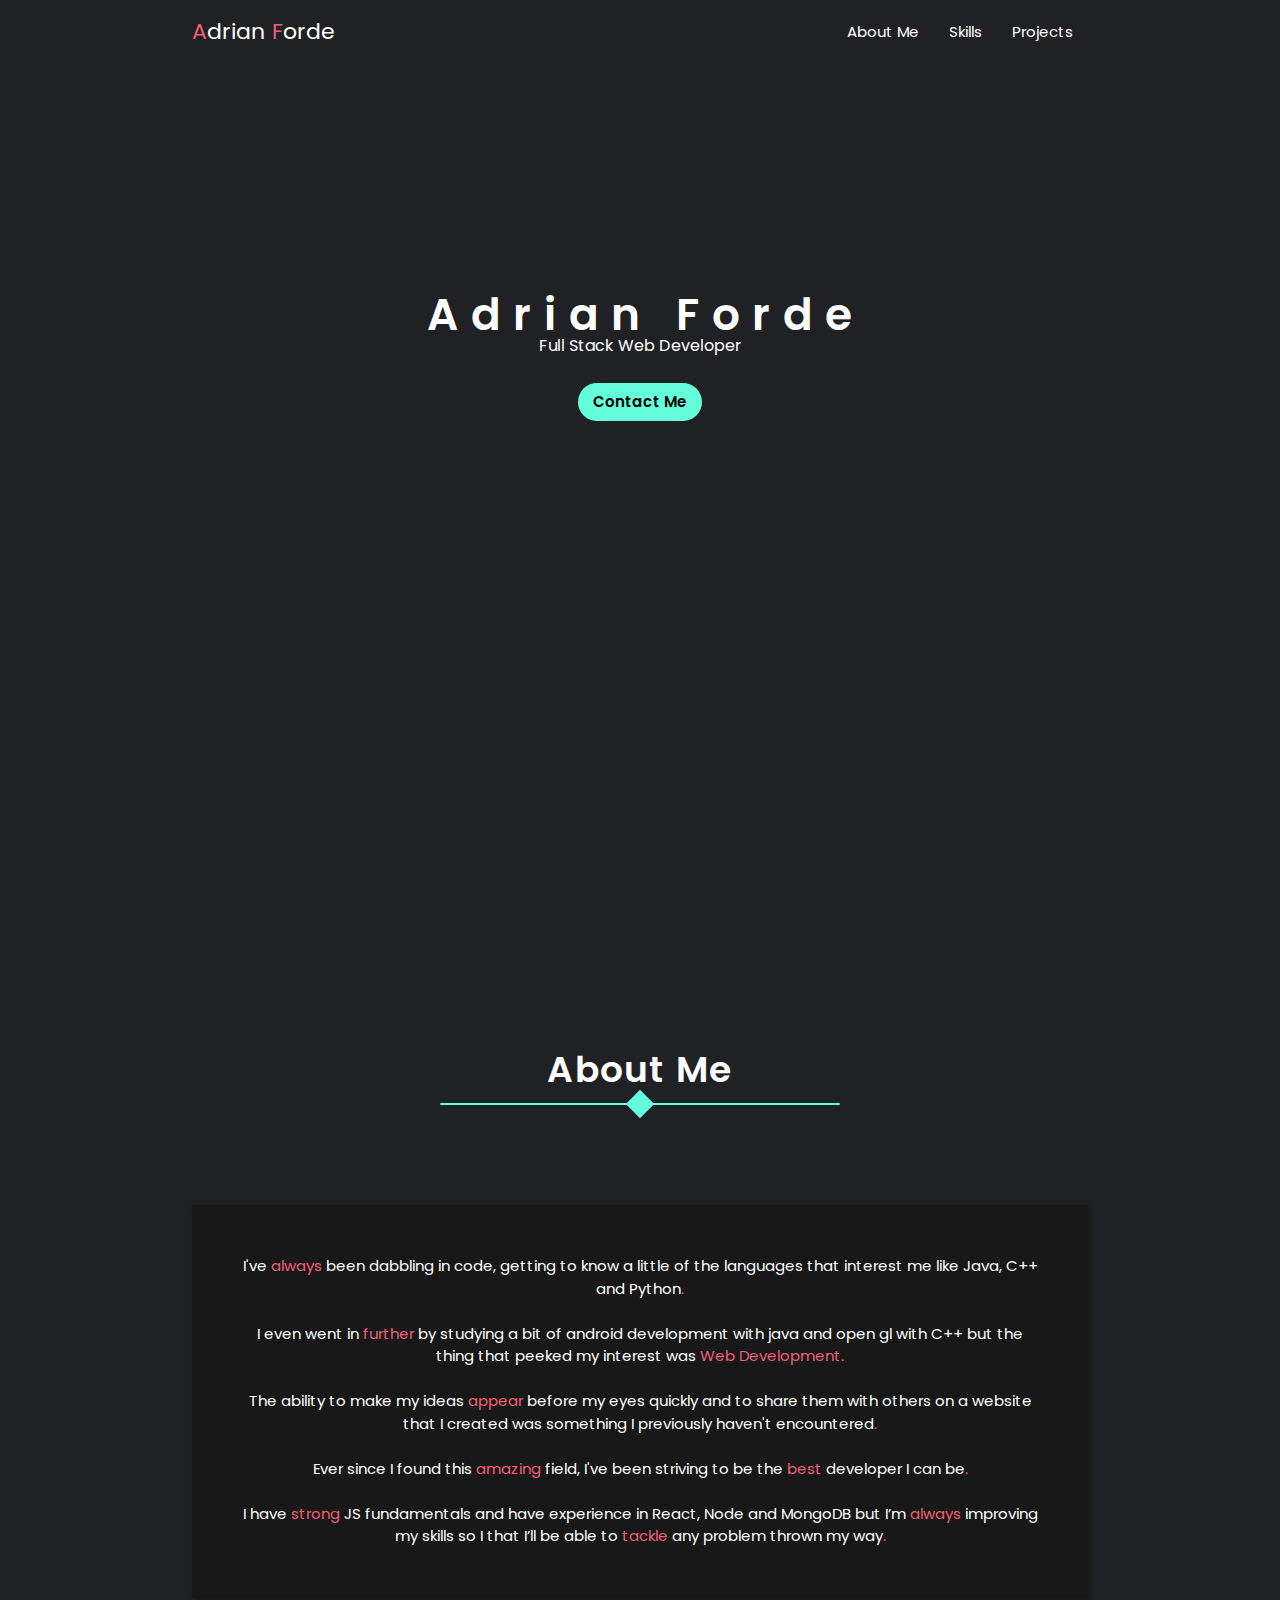
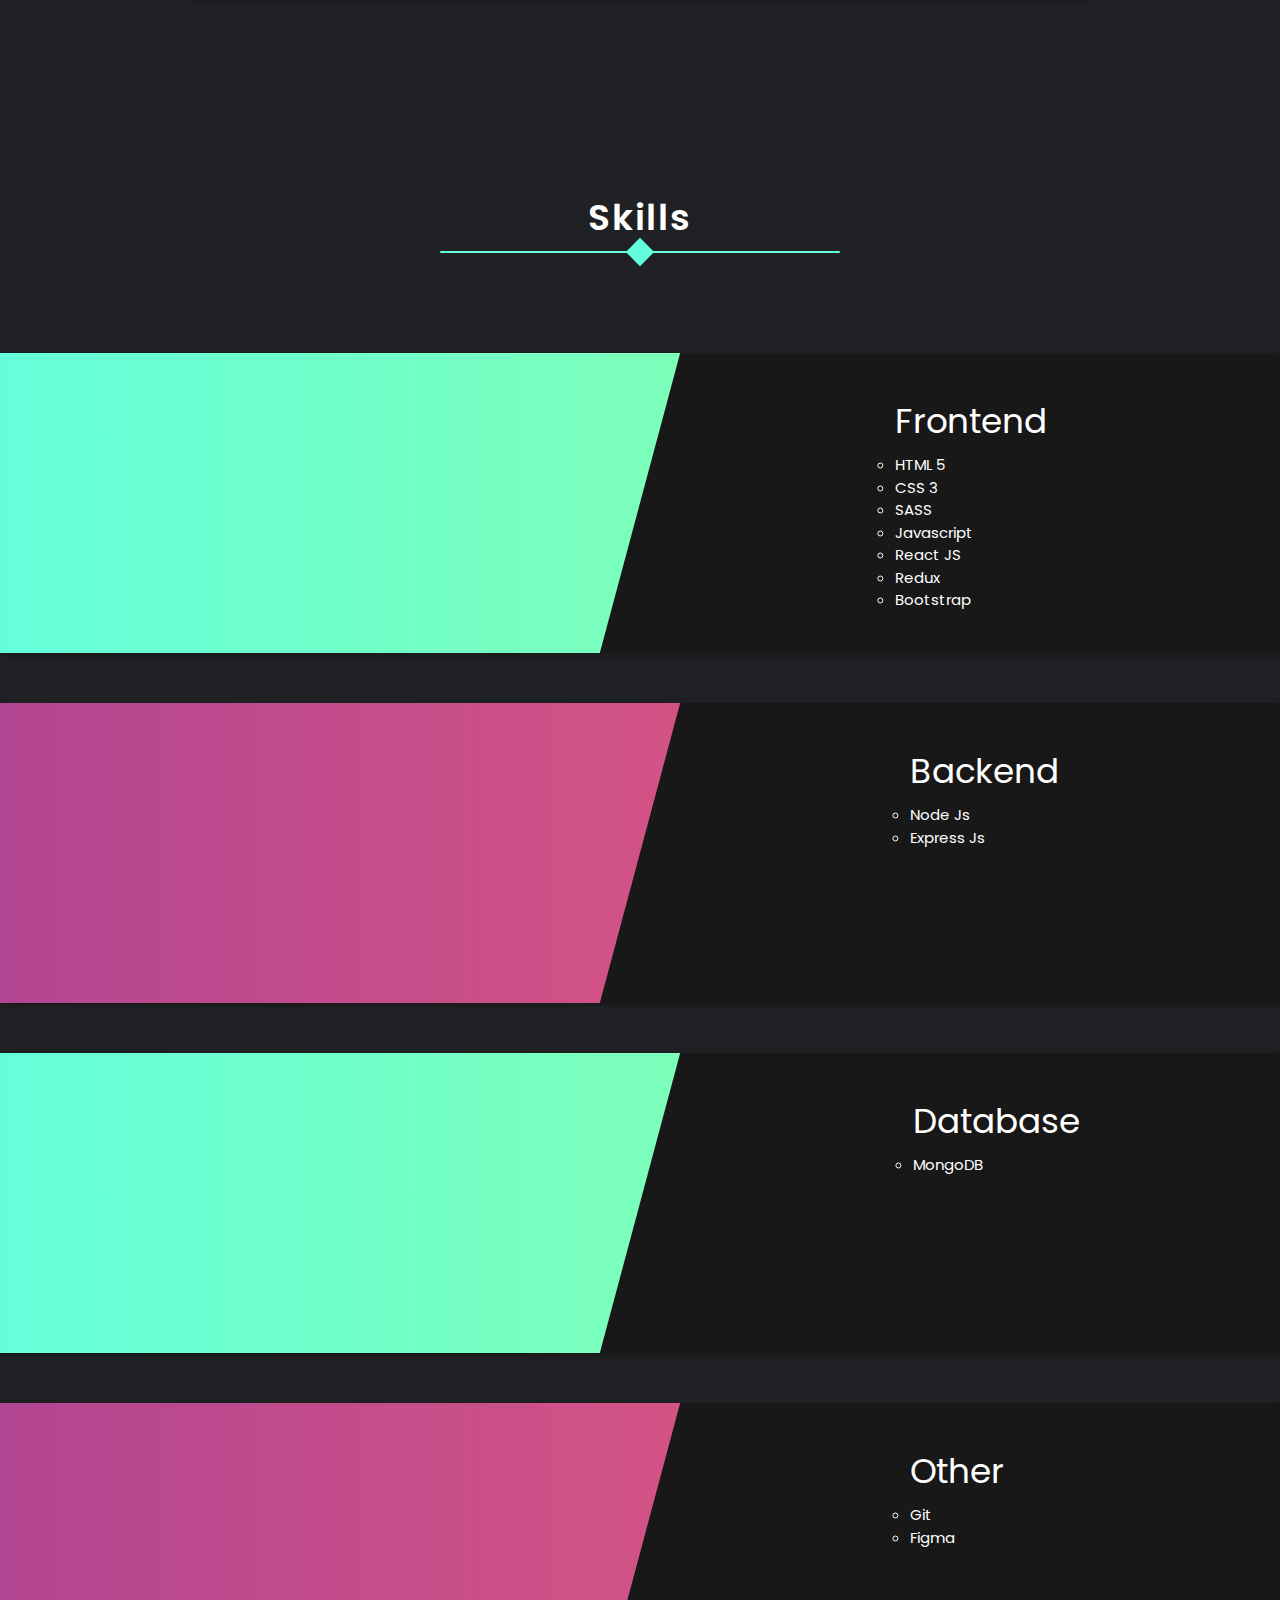
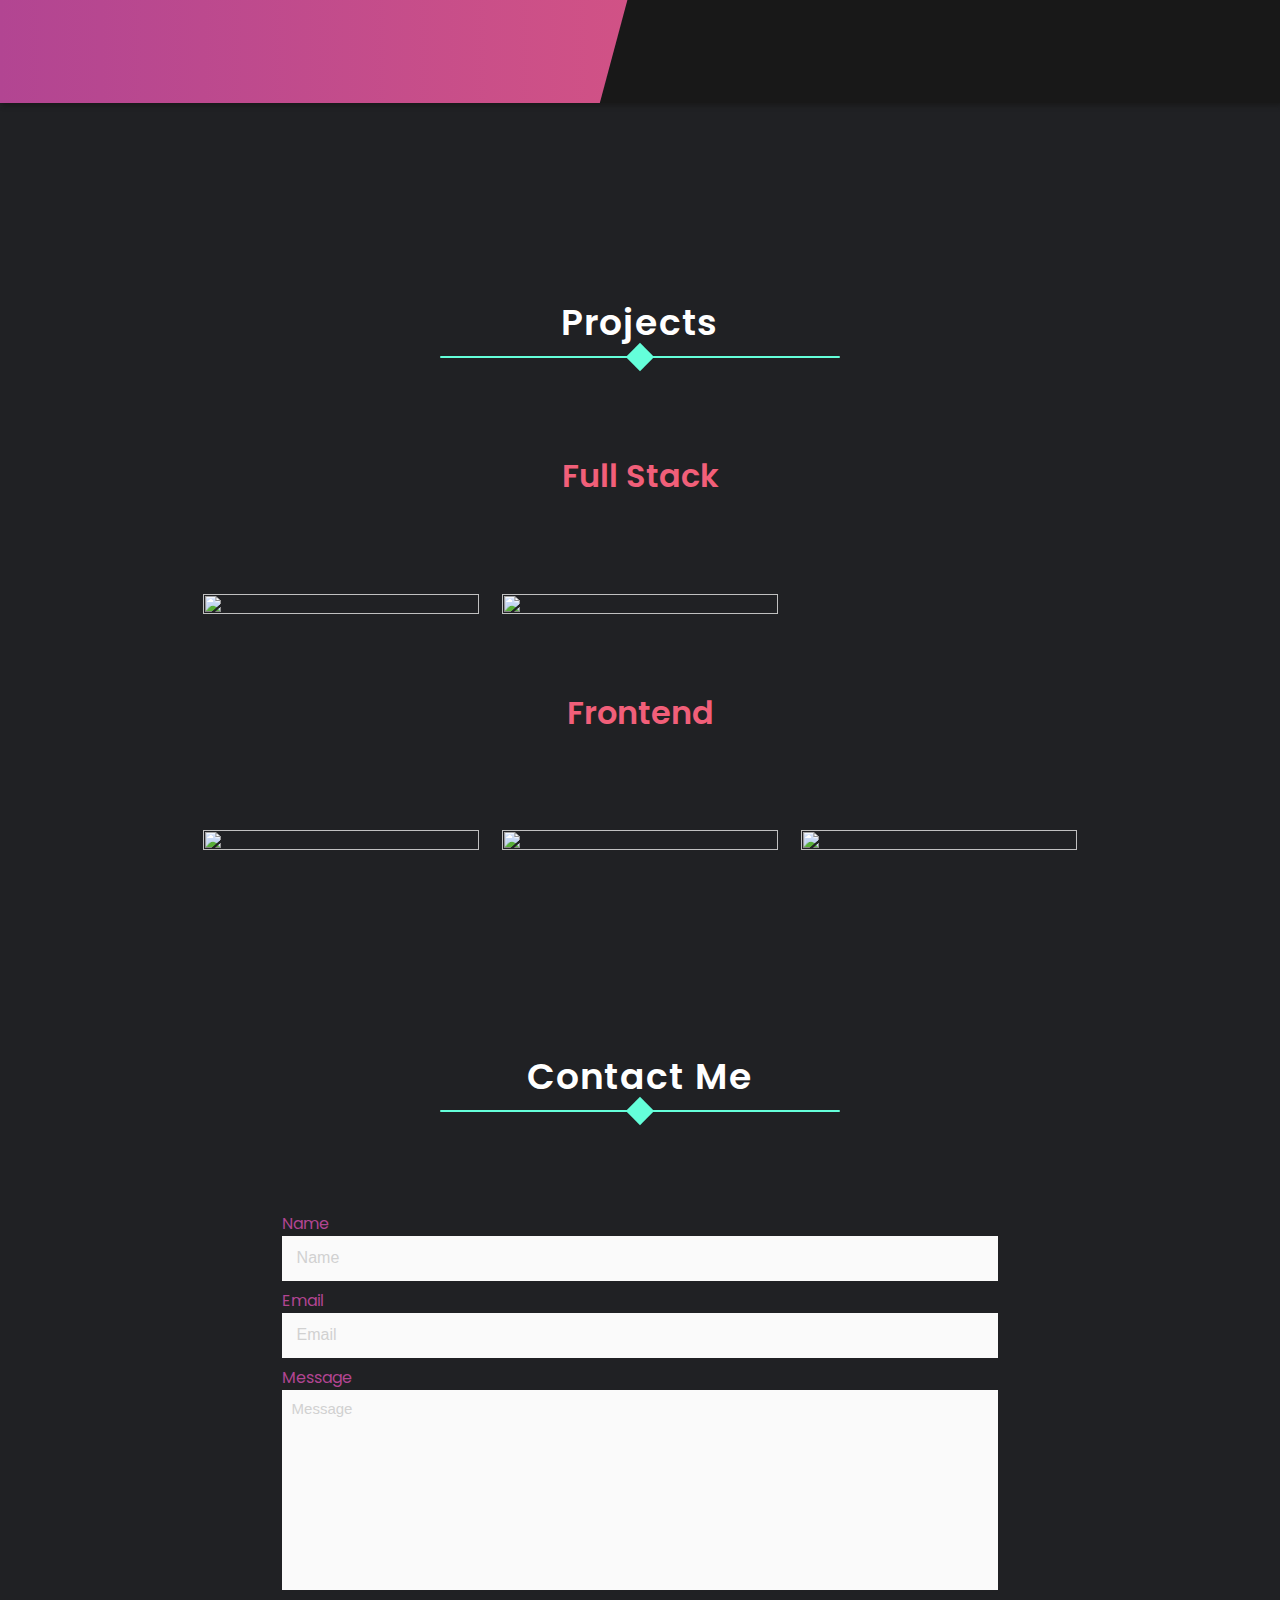
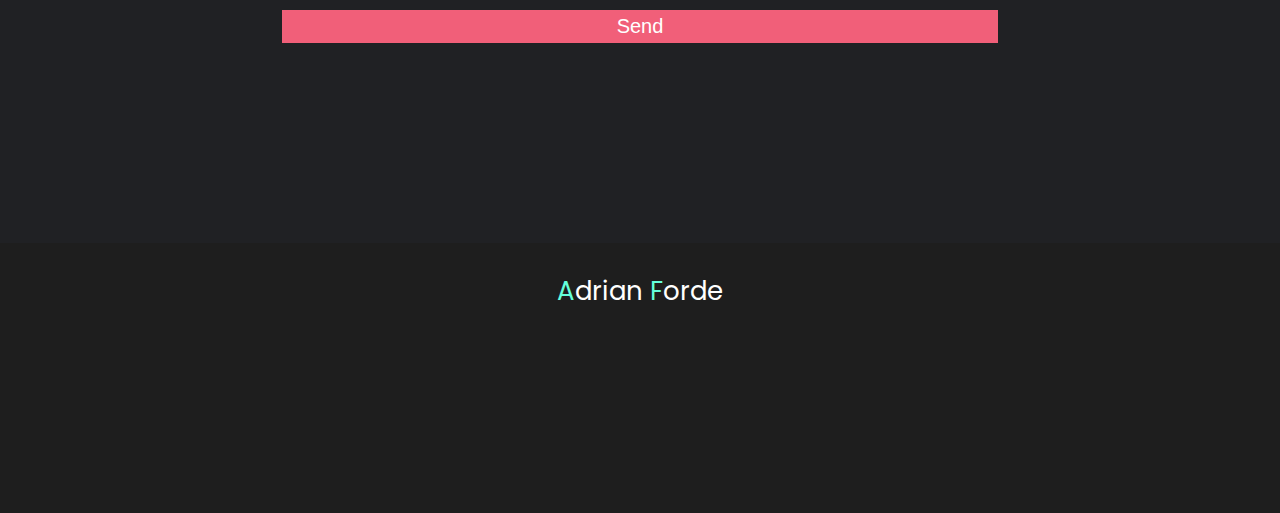
==== index.html @ da68afcb "Added responsive navbar and made webpage more responsive" ====
<!DOCTYPE html>
<html lang="en">
  <head>
    <meta charset="UTF-8" />
    <meta name="viewport" content="width=device-width, initial-scale=1.0" />

    <!-- Materialize CSS -->
    <!-- Compiled and minified CSS -->
    <link
      rel="stylesheet"
      href="https://cdnjs.cloudflare.com/ajax/libs/materialize/1.0.0/css/materialize.min.css"
    />

    <!-- Poppins Font -->
    <link
      href="https://fonts.googleapis.com/css2?family=Poppins:ital,wght@0,300;0,500;0,600;0,700;1,400&display=swap"
      rel="stylesheet"
    />

    <link rel="stylesheet" href="styles.css" />
    <title>Adrian Forde | Portfolio Page</title>
  </head>
  <body>
    <header>
      <nav class="z-depth-0">
        <div class="container">
          <div class="nav-wrapper">
            <a href="#" class="brand-logo"
              ><span class="peach-color">A</span>drian
              <span class="peach-color">F</span>orde</a
            >

            <i class="fas fa-bars hamburger"></i>

            <ul id="nav-mobile" class="right hide-on-med-and-down">
              <li><a href="#aboutme">About Me</a></li>
              <li><a href="#skills">Skills</a></li>
              <li><a href="#projects">Projects</a></li>
            </ul>
          </div>
        </div>
      </nav>
      <!-- Header -->
      <div class="container h-100">
        <div class="row h-100">
          <div class="col s12 header-word-content h-100">
            <h3 class="right-align name">
              <span id="myname">A</span>
              <span id="myname">d</span>
              <span id="myname">r</span>
              <span id="myname">i</span>
              <span id="myname">a</span>
              <span id="myname" class="end-of-firstname">n</span>
              <span>&nbsp;</span>
              <span id="myname">F</span>
              <span id="myname">o</span>
              <span id="myname">r</span>
              <span id="myname">d</span>
              <span id="myname">e</span>
            </h3>
            <h5 class="right-align">Full Stack Web Developer</h5>
            <a href="#contactme" class="cta">Contact Me</a>
          </div>
          <!-- <div class="col m7 h-100">
            <img
              src="./imgs/undraw_programming.svg"
              alt=""
              class="header-img"
            />
          </div> -->
        </div>
      </div>

      <div
        class="header-graphic-left"
        id="scroll"
        data-parallax-rate="-0.5"
      ></div>
      <div
        class="header-graphic-mid"
        id="scroll"
        data-parallax-rate="-0.1"
      ></div>
      <div
        class="header-graphic-right"
        id="scroll"
        data-parallax-rate="-2"
      ></div>
    </header>

    <!-- About Section Start -->
    <section id="aboutme">
      <div class="container">
        <h4 class="section-name">About Me</h4>
        <div class="section-name-decoration"></div>
        <div class="about-me">
          <p
            class="about-me-text text-xs md:text-sm max-h-full absolute text-center"
          >
            I've <span class="peach-color">always</span> been dabbling in code,
            getting to know a little of the languages that interest me like
            Java, C++ and Python<span class="peach-color">.</span>
            <br />
            <br />
            I even went in
            <span class="peach-color">further</span> by studying a bit of
            android development with java and open gl with C++ but the thing
            that peeked my interest was
            <span class="peach-color">Web Development.</span>
            <br />
            <br />
            The ability to make my ideas
            <span class="peach-color">appear</span> before my eyes quickly and
            to share them with others on a website that I created was something
            I previously haven't encountered<span class="peach-color">.</span
            ><br />
            <br />
            Ever since I found this
            <span class="peach-color">amazing</span> field, I've been striving
            to be the <span class="peach-color">best</span> developer I can
            be<span class="peach-color">.</span>
            <br />
            <br />
            I have <span class="peach-color">strong</span> JS fundamentals and
            have experience in React, Node and MongoDB but I’m
            <span class="peach-color">always</span> improving my skills so I
            that I’ll be able to <span class="peach-color">tackle</span> any
            problem thrown my way<span class="peach-color">.</span>
          </p>
          <div
            class="about-me-graphic-left"
            id="about-dot"
            data-parallax-scroll="-1"
          ></div>
          <div
            class="about-me-graphic-right"
            id="about-dot"
            data-parallax-scroll="-1.5"
          ></div>
        </div>
      </div>
    </section>
    <!-- About Section End -->

    <!-- Skills Section Start -->
    <section id="skills">
      <h4 class="section-name">Skills</h4>
      <div class="section-name-decoration"></div>

      <div class="skills-group frontend">
        <img src="./imgs/undraw_frontend.svg" alt="" class="skill-img" />
        <div class="skills-content">
          <div class="skill-group-information">
            <h4>Frontend</h4>
            <ul>
              <li>HTML 5</li>
              <li>CSS 3</li>
              <li>SASS</li>
              <li>Javascript</li>
              <li>React JS</li>
              <li>Redux</li>
              <li>Bootstrap</li>
            </ul>
          </div>
        </div>
      </div>
      <div class="skills-group backend">
        <img src="./imgs/undraw_backend.svg" alt="" class="skill-img" />
        <div class="skills-content">
          <div class="skill-group-information">
            <h4>Backend</h4>
            <ul>
              <li>Node Js</li>
              <li>Express Js</li>
            </ul>
          </div>
        </div>
      </div>
      <div class="skills-group database">
        <img src="./imgs/undraw_database.svg" alt="" class="skill-img" />
        <div class="skills-content">
          <div class="skill-group-information">
            <h4>Database</h4>
            <ul>
              <li>MongoDB</li>
            </ul>
          </div>
        </div>
      </div>
      <div class="skills-group other">
        <img src="./imgs/undraw_other.svg" alt="" class="skill-img" />
        <div class="skills-content">
          <div class="skill-group-information">
            <h4>Other</h4>
            <ul>
              <li>Git</li>
              <li>Figma</li>
            </ul>
          </div>
        </div>
      </div>
    </section>
    <!-- Skills Section End -->

    <!-- Project Section Start -->
    <section id="projects">
      <h4 class="section-name">Projects</h4>
      <div class="section-name-decoration"></div>
      <div class="container">
        <h3 class="project-type-title">Full Stack</h3>
        <div class="row project">
          <div class="col s12 m6 l4 project-img-container">
            <a href="/bugtracker.html">
              <img src="./imgs/Bug Tracker Website Picture.PNG" alt=""
            /></a>
          </div>

          <div class="col s12 m6 l4 project-img-container">
            <a href="/cellphonerepair.html">
              <img src="./imgs/Cellphone Repair Website Picture.PNG" alt="" />
            </a>
          </div>
        </div>
        <h3 class="project-type-title">Frontend</h3>
        <div class="row project">
          <div class="col s12 m6 l4 project-img-container">
            <a href="/clothingwebsite.html">
              <img src="./imgs/Clothing Website Picture.PNG" alt=""
            /></a>
          </div>

          <div class="col s12 m6 l4 project-img-container">
            <a href="/restaurantwebsite.html">
              <img src="./imgs/Restaurant Website Picture.PNG" alt="" />
            </a>
          </div>

          <div class="col s12 m6 l4 project-img-container">
            <a href="/sortingalgorithmvisualizer.html">
              <img src="./imgs/Sorting Algorithm Visualizer Picture.PNG" alt=""
            /></a>
          </div>
        </div>
      </div>
    </section>
    <!-- Project Section End -->

    <!-- Contact Me Start -->
    <section id="contactme">
      <h4 class="section-name">Contact Me</h4>
      <div class="section-name-decoration"></div>
      <div class="container">
        <form action="https://formspree.io/xqkdklzv" method="POST">
          <div class="input-section">
            <label for="name">
              Name
            </label>
            <input type="text" name="name" placeholder="Name" />
          </div>
          <div class="input-section">
            <label for="_replyto">Email</label>

            <input type="text" name="_replyto" placeholder="Email" />
          </div>
          <div class="input-section">
            <label for="message">Message</label>
            <textarea name="message" placeholder="Message"></textarea>
          </div>

          <!-- your other form fields go here -->

          <button type="submit" class="submit-btn">Send</button>
        </form>
      </div>
    </section>
    <!-- Contact Me End -->

    <!-- Footer Start -->
    <footer>
      <h3>
        <span class="blue-color">A</span>drian
        <span class="blue-color">F</span>orde
      </h3>
    </footer>
    <!-- Footer End -->

    <!-- FontAwesome -->
    <script
      src="https://kit.fontawesome.com/b13fec7300.js"
      crossorigin="anonymous"
    ></script>

    <script src="script.js"></script>
  </body>
</html>
---- styles.css ----
* {
  margin: 0px;
  padding: 0px;
  -webkit-box-sizing: border-box;
          box-sizing: border-box;
  scroll-behavior: smooth;
}

body {
  font-family: 'Poppins', sans-serif;
  background: #202124;
  overflow-x: hidden;
  color: white;
}

body::-webkit-scrollbar {
  width: 10px;
  background: #181818;
}

body::-webkit-scrollbar-thumb {
  background: #f15f79;
}

nav {
  background: transparent;
  position: relative;
  z-index: 1000;
}

nav ul {
  position: absolute;
  top: 50%;
  right: 0px;
}

.hamburger {
  position: fixed;
  right: 7.5%;
  display: none;
  visibility: hidden;
  font-size: 24px !important;
  cursor: pointer;
  z-index: 1000;
  color: white !important;
}

header {
  height: 100vh;
  position: relative;
}

section {
  margin-bottom: 200px;
}

section:nth-last-child(1) {
  margin-bottom: 0;
}

.section-name {
  letter-spacing: 1.8px;
  font-size: 36px;
  color: white;
  font-weight: 600;
  text-align: center;
  margin-top: 150px;
}

.section-name-decoration {
  height: 2px;
  width: 400px;
  margin: 0 auto 100px auto;
  background: #64ffda;
  border-radius: 50px;
  position: relative;
  z-index: -1;
}

.section-name-decoration::before {
  content: '';
  width: 20px;
  height: 20px;
  position: absolute;
  background: #64ffda;
  left: 50%;
  top: 50%;
  -webkit-transform: translate(-50%, -50%) rotate(45deg);
          transform: translate(-50%, -50%) rotate(45deg);
}

.relative {
  position: relative;
}

.grid-auto-rows {
  grid-auto-rows: 1fr !important;
}

.h-100 {
  height: 100%;
}

.blue-color {
  color: #64ffda;
}

.peach-color {
  color: #f15f79;
}

.nav-wrapper i {
  height: 64px;
  line-height: 64px;
}

.name {
  white-space: nowrap;
}

.name span {
  -webkit-transition: all 500ms ease;
  transition: all 500ms ease;
}

.end-of-firstname {
  letter-spacing: 1px;
}

.brand-logo {
  color: white !important;
  font-size: 22px !important;
}

.nav-wrapper li {
  cursor: pointer;
  z-index: 100;
}

.nav-wrapper li a {
  color: white;
}

.nav-wrapper li a:hover {
  color: #f15f79;
}

.header-word-content {
  display: -webkit-box;
  display: -ms-flexbox;
  display: flex;
  -webkit-box-orient: vertical;
  -webkit-box-direction: normal;
      -ms-flex-direction: column;
          flex-direction: column;
  -webkit-box-pack: start;
      -ms-flex-pack: start;
          justify-content: flex-start;
  -webkit-box-align: center;
      -ms-flex-align: center;
          align-items: center;
  position: relative;
}

.header-word-content h3 {
  letter-spacing: 1.5px;
  font-weight: 600;
  position: relative;
  top: 22%;
}

.header-word-content h5 {
  font-size: 16px;
  position: relative;
  top: 18%;
  font-weight: 400;
}

.cta {
  position: relative;
  top: 20%;
  background: #64ffda;
  text-decoration: none;
  color: black;
  font-weight: 600;
  padding: 8px 15px;
  border-radius: 20px;
}

.cta:hover {
  -webkit-filter: brightness(90%);
          filter: brightness(90%);
}

.header-img {
  width: 100%;
  height: 100%;
  -o-object-fit: fill;
     object-fit: fill;
  position: relative;
  top: -10%;
  left: 10%;
}

.header-graphic-left {
  width: 25%;
  height: 80%;
  background-image: url("./imgs/Header_Graphic_Left.svg");
  background-size: contain;
  background-repeat: no-repeat;
  position: absolute;
  top: 10%;
  left: 0%;
  z-index: -1;
}

.header-graphic-mid {
  width: 20%;
  height: 20%;
  background-image: url("./imgs/Header_Graphic_Mid.svg");
  background-size: contain;
  background-repeat: no-repeat;
  position: absolute;
  top: 20%;
  left: 60%;
  z-index: -1;
}

.header-graphic-right {
  background-image: url("./imgs/Header_Graphic_Right.svg");
  background-repeat: no-repeat;
  background-size: contain;
  width: 6%;
  height: 20%;
  position: absolute;
  bottom: 10%;
  right: -1%;
}

.about-me {
  text-align: center;
  padding: 50px;
  background: #181818;
  -webkit-box-shadow: 2px 2px 5px #181818;
          box-shadow: 2px 2px 5px #181818;
  position: relative;
}

.about-me-graphic-left {
  width: 200px;
  height: 200px;
  position: absolute;
  top: -15%;
  left: -8%;
  background-image: url("./imgs/Dots.svg");
  background-repeat: no-repeat;
  background-size: contain;
  z-index: -1;
}

.about-me-graphic-right {
  width: 200px;
  height: 200px;
  position: absolute;
  bottom: -20%;
  right: -8%;
  background-image: url("./imgs/Dots.svg");
  background-repeat: no-repeat;
  background-size: contain;
  z-index: -1;
}

.skills-group {
  width: 100%;
  height: 300px;
  position: relative;
  margin-bottom: 50px;
  -webkit-box-shadow: 2px 2px 5px #181818;
          box-shadow: 2px 2px 5px #181818;
  overflow-x: hidden;
}

.skills-content {
  width: 100%;
  height: 100%;
  position: absolute;
  right: -50%;
  background: #181818;
  -webkit-transform: skewX(-15deg);
          transform: skewX(-15deg);
}

.skill-group-information {
  -webkit-transform: skew(15deg);
          transform: skew(15deg);
  margin-left: 20%;
  margin-top: 50px;
}

.skill-group-information ul li {
  list-style-type: circle;
}

.skill-img {
  height: 80%;
  position: absolute;
  left: 10%;
  top: 50%;
  -webkit-transform: translateY(-50%);
          transform: translateY(-50%);
}

.frontend {
  background: -webkit-gradient(linear, left top, right top, from(#64ffda), to(#92fe9d));
  background: linear-gradient(90deg, #64ffda, #92fe9d);
}

.backend {
  background: -webkit-gradient(linear, left top, right top, from(#b24592), to(#f15f79));
  background: linear-gradient(90deg, #b24592, #f15f79);
}

.database {
  background: -webkit-gradient(linear, left top, right top, from(#64ffda), to(#92fe9d));
  background: linear-gradient(90deg, #64ffda, #92fe9d);
}

.other {
  background: -webkit-gradient(linear, left top, right top, from(#b24592), to(#f15f79));
  background: linear-gradient(90deg, #b24592, #f15f79);
}

.project-graphic-left {
  width: 50%;
  height: 50%;
  background-image: url("./imgs/Project_Graphic_Left.svg");
  background-size: contain;
  background-repeat: no-repeat;
  position: absolute;
  opacity: 0.6;
  top: 0%;
  left: -5%;
  z-index: -1;
}

.project-graphic-mid {
  width: 35%;
  height: 35%;
  background-image: url("./imgs/Project_Graphic_Mid.svg");
  background-size: contain;
  background-repeat: no-repeat;
  opacity: 0.8;
  position: absolute;
  top: 35%;
  left: 65%;
  z-index: -1;
}

.project-graphic-right {
  width: 15%;
  height: 20%;
  background-image: url("./imgs/Project_Graphic_Right.svg");
  background-size: contain;
  opacity: 0.5;
  background-repeat: no-repeat;
  position: absolute;
  bottom: -10%;
  right: -5%;
  z-index: -1;
}

.project {
  height: auto;
  margin-bottom: 75px;
}

.project-type-title {
  text-align: center;
  font-size: 32px;
  color: #f15f79;
  font-weight: 600;
  margin-bottom: 100px;
}

.project-img-container img {
  height: 100%;
  width: 100%;
  -o-object-fit: contain;
     object-fit: contain;
  margin: auto;
}

.project-img-container img:hover {
  -webkit-filter: brightness(80%);
          filter: brightness(80%);
}

.project-info {
  height: auto;
}

.project-info h3 {
  text-align: center;
  font-size: 28px;
  color: #b24592;
}

.project-info p {
  text-align: center;
  font-weight: 400;
  font-size: 14px;
}

.project-info a {
  text-decoration: none;
  display: block;
  margin: 20px auto 0px auto;
  width: -webkit-fit-content;
  width: -moz-fit-content;
  width: fit-content;
  padding: 8px 15px;
  background: -webkit-gradient(linear, left top, right top, from(#b24592), color-stop(#f15f79), to(#b24592));
  background: linear-gradient(90deg, #b24592, #f15f79, #b24592);
  color: white;
  font-weight: 500;
}

.individual-project {
  padding: 50px 0px;
}

.individual-project-img-container {
  display: block;
  margin: auto;
}

.individual-project-img-container img {
  width: 80%;
  height: 100%;
  -o-object-fit: contain;
     object-fit: contain;
  display: block;
  margin: auto;
}

.individual-project-information h3 {
  white-space: nowrap;
  text-align: center;
  color: #f15f79;
  font-size: 32px;
  margin: 50px;
}

.individual-project-made-with h5 {
  text-align: center;
  color: #f15f79;
}

.individual-project-made-with ul {
  display: -webkit-box;
  display: -ms-flexbox;
  display: flex;
  -webkit-box-orient: vertical;
  -webkit-box-direction: normal;
      -ms-flex-direction: column;
          flex-direction: column;
  -webkit-box-pack: center;
      -ms-flex-pack: center;
          justify-content: center;
  -webkit-box-align: center;
      -ms-flex-align: center;
          align-items: center;
}

.individual-project-made-with ul li {
  list-style: none;
  text-align: center;
  font-weight: 300;
}

.individual-project-description-links-container {
  height: auto;
  display: -webkit-box;
  display: -ms-flexbox;
  display: flex;
  -webkit-box-orient: vertical;
  -webkit-box-direction: normal;
      -ms-flex-direction: column;
          flex-direction: column;
  -webkit-box-pack: end;
      -ms-flex-pack: end;
          justify-content: flex-end;
  -webkit-box-align: center;
      -ms-flex-align: center;
          align-items: center;
}

.individual-project-description-links-container h5 {
  color: #f15f79;
}

.individual-project-description-links-container p:nth-of-type(1) {
  font-weight: 300;
}

.individual-project-warning {
  color: red;
  font-size: 12px;
  margin-top: 20px;
  text-align: center;
}

.individual-project-links {
  width: -webkit-fit-content;
  width: -moz-fit-content;
  width: fit-content;
  margin-top: 30px;
  margin-left: auto;
  margin-right: auto;
}

.individual-project-links a {
  padding: 8px 25px;
  border: 2px solid #92fe9d;
  color: #92fe9d;
  font-weight: 600;
  text-decoration: none;
  background: none;
  text-align: left;
  overflow: hidden;
  position: relative;
  -webkit-transition: all 300ms ease-in-out;
  transition: all 300ms ease-in-out;
  cursor: pointer;
}

.individual-project-links a:nth-of-type(1) {
  margin-right: 20px;
}

.individual-project-links a:hover {
  background: #92fe9d;
  color: black;
}

form {
  width: 80%;
  margin: 0 auto;
}

.input-section {
  display: -webkit-box;
  display: -ms-flexbox;
  display: flex;
  -webkit-box-orient: vertical;
  -webkit-box-direction: normal;
      -ms-flex-direction: column;
          flex-direction: column;
  -webkit-box-align: start;
      -ms-flex-align: start;
          align-items: flex-start;
  width: 100%;
}

.input-section label {
  color: #b24592;
  font-size: 16px;
}

.input-section input {
  width: 100% !important;
  -webkit-box-sizing: border-box !important;
          box-sizing: border-box !important;
  background-color: #fafafa !important;
  padding: 15px !important;
  color: black !important;
  border: none !important;
}

.input-section textarea {
  background-color: #fafafa !important;
  padding: 10px !important;
  height: 200px;
  resize: none;
  color: black !important;
  border: none !important;
}

.submit-btn {
  width: 100%;
  border: none;
  background: #f15f79;
  margin-top: 20px;
  color: white;
  font-size: 20px;
  padding: 5px;
  cursor: pointer;
}

.submit-btn:hover {
  -webkit-filter: brightness(80%);
          filter: brightness(80%);
}

footer {
  width: 100vw;
  height: 30vh;
  padding: 5px;
  background: #1e1e1e;
}

footer h3 {
  text-align: center;
  font-size: 26px;
  color: white;
}

@media screen and (max-width: 992px) {
  .hamburger {
    display: block;
    visibility: visible;
  }
  .header-graphic-left {
    width: 60%;
    height: 60%;
    top: 10%;
  }
  .header-graphic-mid {
    top: 25%;
    left: 65%;
  }
  .header-graphic-right {
    width: 12%;
    height: 30%;
    bottom: 3%;
    right: -1%;
  }
  .nav-wrapper ul {
    width: 250px !important;
    height: 100vh !important;
    position: fixed !important;
    top: 0 !important;
    right: 0 !important;
    background-color: #181818 !important;
    display: -webkit-box !important;
    display: -ms-flexbox !important;
    display: flex !important;
    -webkit-box-orient: vertical !important;
    -webkit-box-direction: normal !important;
        -ms-flex-direction: column !important;
            flex-direction: column !important;
    -webkit-box-pack: space-evenly !important;
        -ms-flex-pack: space-evenly !important;
            justify-content: space-evenly !important;
    -webkit-box-align: center !important;
        -ms-flex-align: center !important;
            align-items: center !important;
    -webkit-transform: translateX(250px);
            transform: translateX(250px);
    -webkit-transition: all 300ms ease-in-out;
    transition: all 300ms ease-in-out;
  }
  .nav-wrapper ul.nav-open {
    -webkit-transform: translateX(0px);
            transform: translateX(0px);
  }
  .skill-img {
    height: 70%;
  }
  .project-graphic-right {
    width: 20%;
    bottom: -15%;
  }
}

@media screen and (max-width: 768px) {
  .name span {
    font-size: 36px;
  }
  .skills-group {
    height: 250px;
  }
  .skill-group-information {
    margin-top: 20px;
  }
  .skill-group-information h4 {
    font-size: 28px;
  }
  .skill-group-information ul li {
    font-size: 14px;
  }
  .skill-img {
    height: 60%;
  }
  .project-graphic-right {
    width: 15%;
    height: 12%;
  }
  .sort-algo-project-name {
    font-size: 26px !important;
  }
  .individual-project-made-with ul li {
    font-size: 12px;
  }
  .individual-project-description-links-container {
    font-size: 12px;
  }
}

@media screen and (max-width: 600px) {
  section {
    margin-bottom: 50px;
  }
  .section-name {
    margin-bottom: 20px;
  }
  #aboutme .section-name-decoration {
    margin-bottom: 200px;
  }
  .section-name-decoration {
    margin-bottom: 50px;
    width: 200px;
  }
  .header-graphic-left {
    width: 70%;
    height: 50%;
    top: 10%;
  }
  .header-graphic-mid {
    height: 20%;
    top: 25%;
    left: 70%;
  }
  .header-graphic-right {
    width: 15%;
    height: 30%;
    bottom: 10%;
    right: -1%;
  }
  .name span {
    font-size: 32px;
  }
  .header-word-content h5 {
    font-size: 14px;
    font-weight: 300;
  }
  .skills-group {
    height: 200px;
  }
  .skill-group-information {
    margin-top: 24px;
  }
  .skill-group-information h4 {
    font-size: 20px;
  }
  .skill-group-information ul li {
    font-size: 12px;
  }
  .skill-img {
    height: 50%;
  }
  .sort-algo-project-name {
    font-size: 20px !important;
  }
  .project-graphic-right {
    width: 25%;
    height: 15%;
  }
  .individual-project-information h3 {
    font-size: 28px;
  }
  .individual-project-made-with h5 {
    font-size: 20px;
  }
  .individual-project-description-links-container h5 {
    font-size: 20px;
  }
  .project-type-title {
    font-size: 28px;
  }
  .project-img-container {
    margin-bottom: 30px;
  }
}

@media screen and (max-width: 400px) {
  section:nth-of-type(1) {
    margin-bottom: 250px;
  }
  .name span {
    font-size: 26px;
    letter-spacing: 1px;
  }
  .skill-group-information {
    margin-left: 12%;
  }
  .skill-group-information ul li {
    font-size: 10px;
  }
  .sort-algo-project-name {
    font-size: 14px !important;
  }
  .project-graphic-right {
    width: 20%;
    height: 10%;
  }
}
/*# sourceMappingURL=styles.css.map */
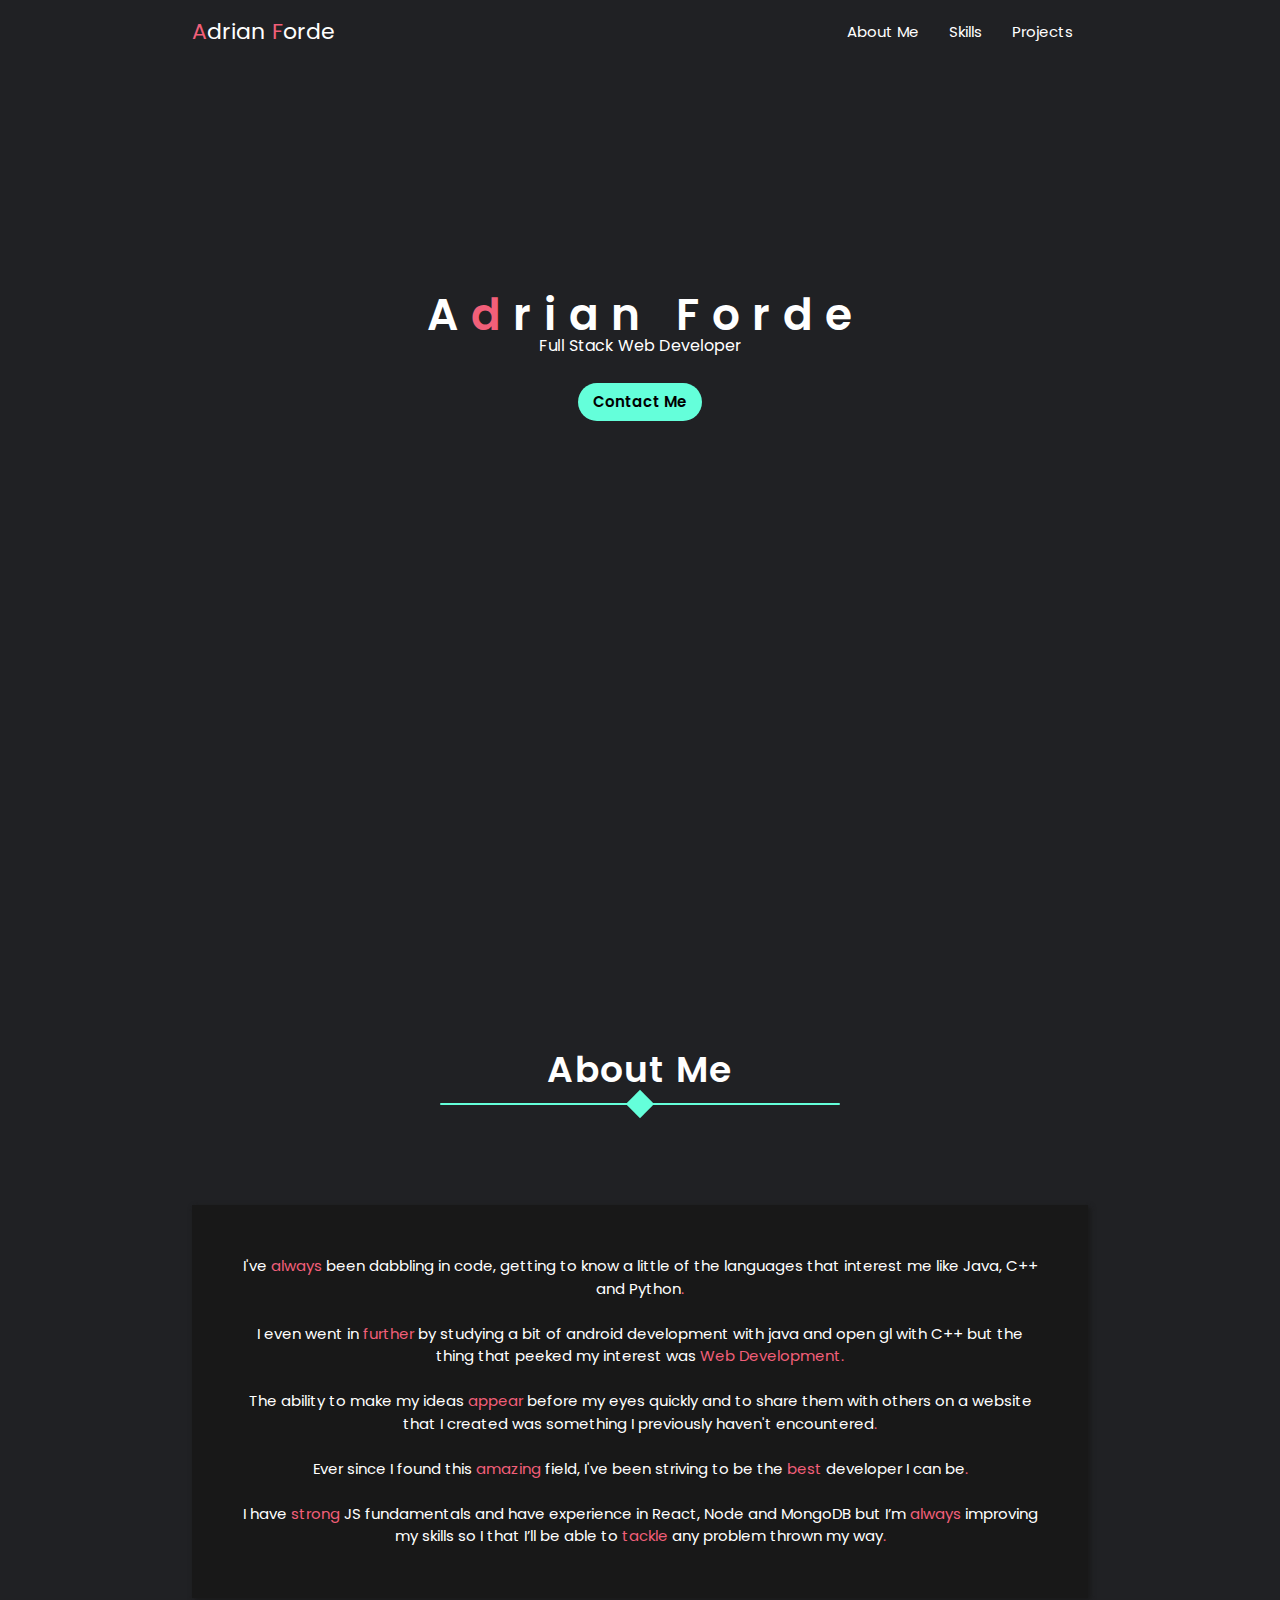
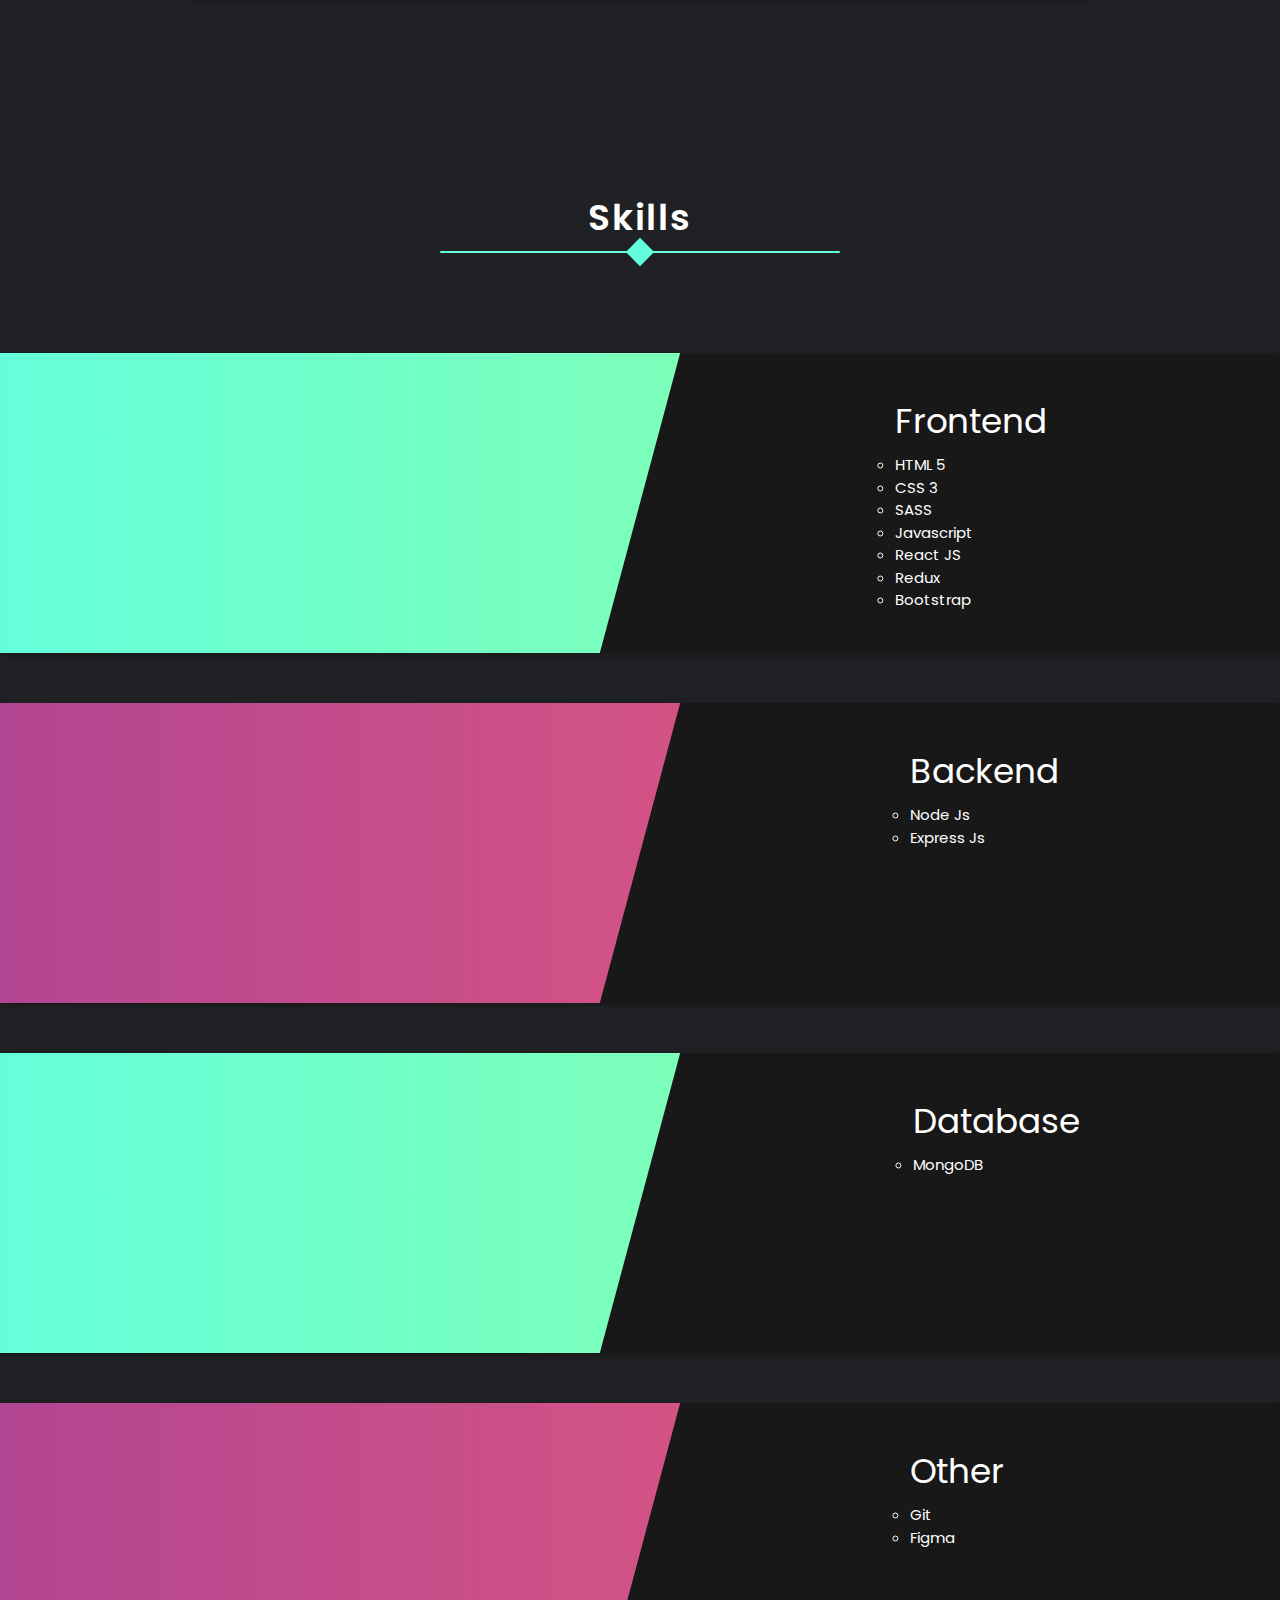
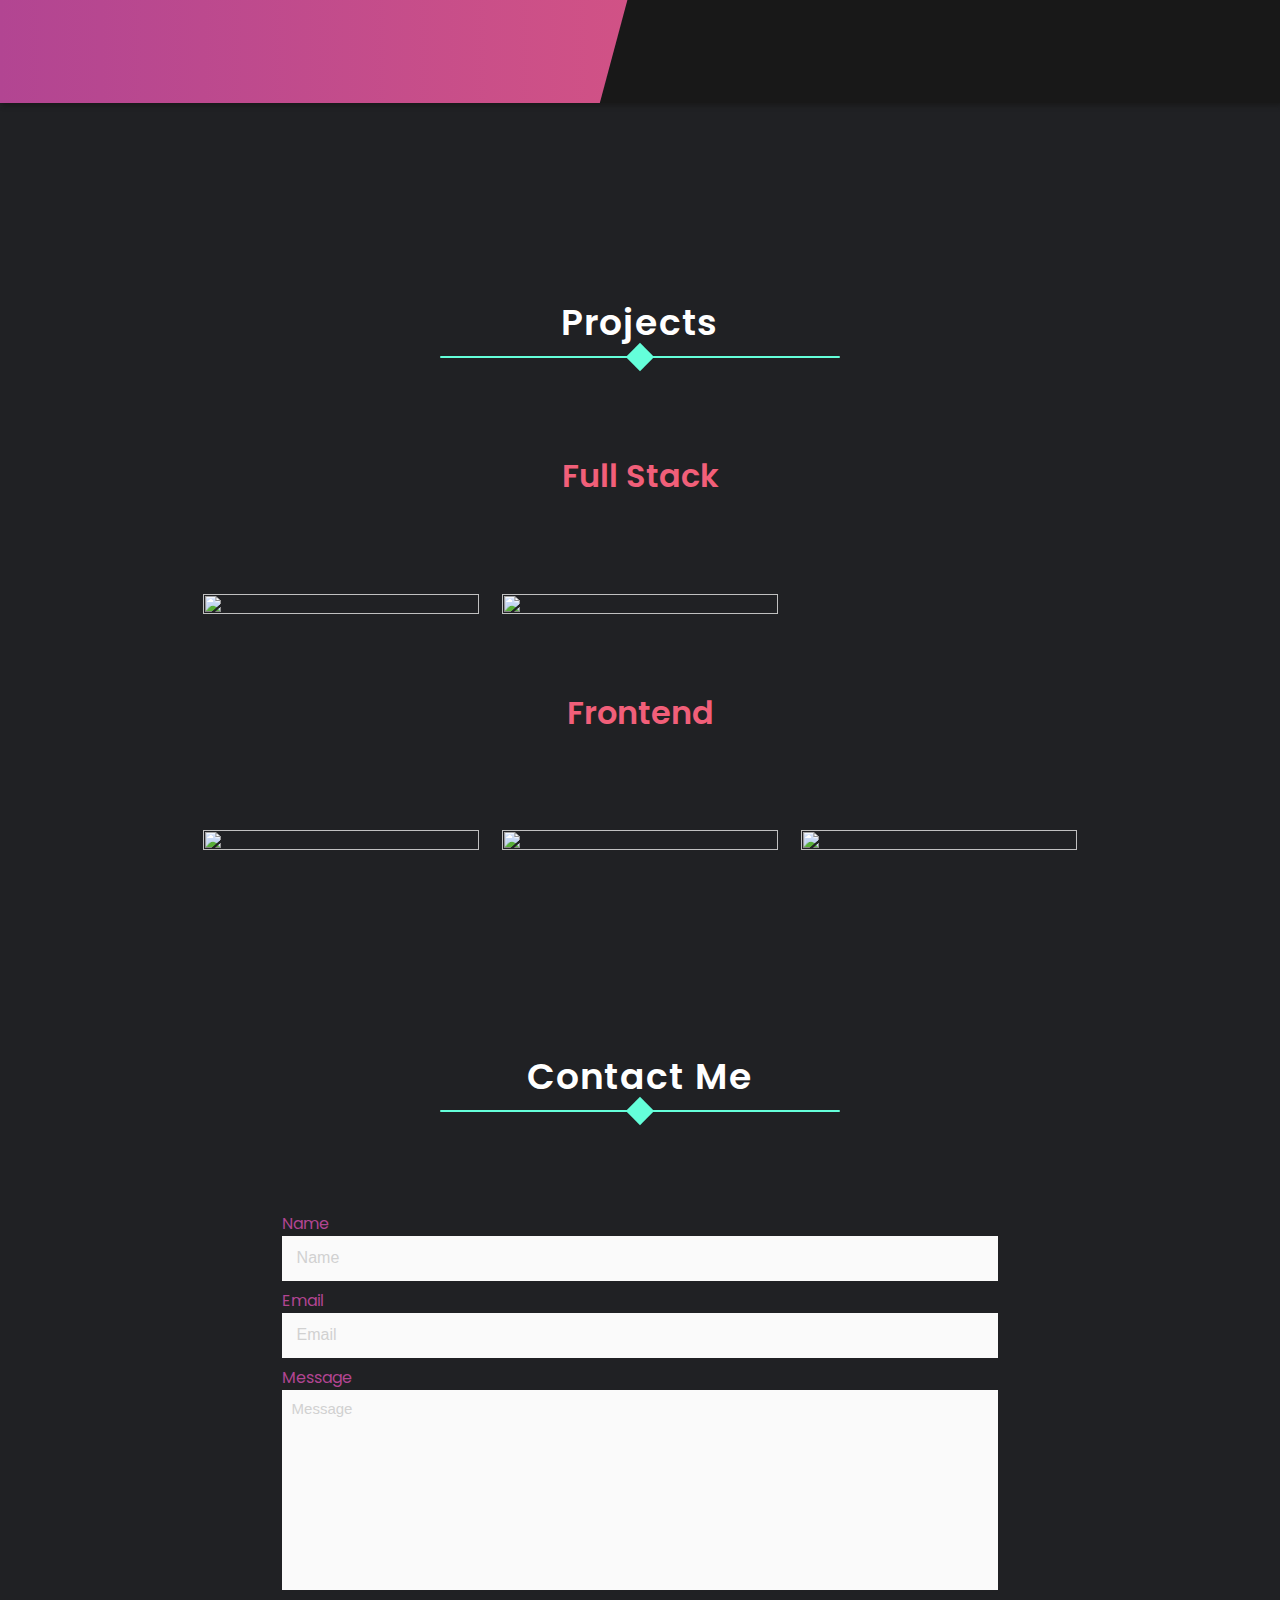
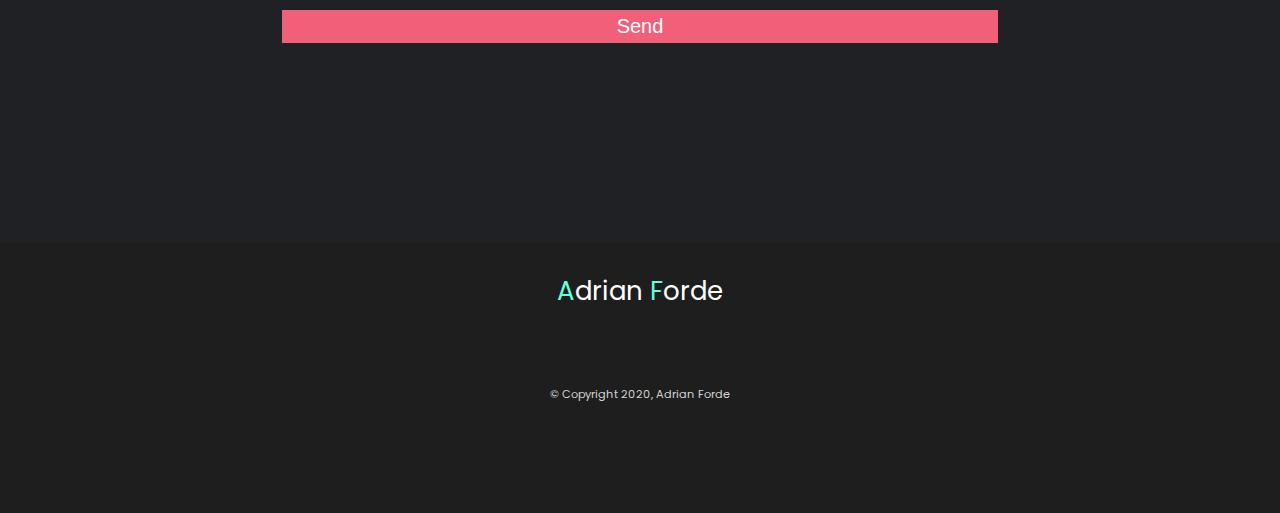
==== commit f4efeac7: "Added copyright in footer" ====
--- a/index.html
+++ b/index.html
@@ -281,6 +281,7 @@
         <span class="blue-color">A</span>drian
         <span class="blue-color">F</span>orde
       </h3>
+      <small class="copyright">&copy; Copyright 2020, Adrian Forde</small>
     </footer>
     <!-- Footer End -->
 
--- a/styles.css
+++ b/styles.css
@@ -613,6 +613,13 @@
   text-align: center;
   font-size: 26px;
   color: white;
+}
+
+.copyright {
+  display: block;
+  text-align: center;
+  margin: 80px auto auto auto;
+  color: lightgrey;
 }
 
 @media screen and (max-width: 992px) {
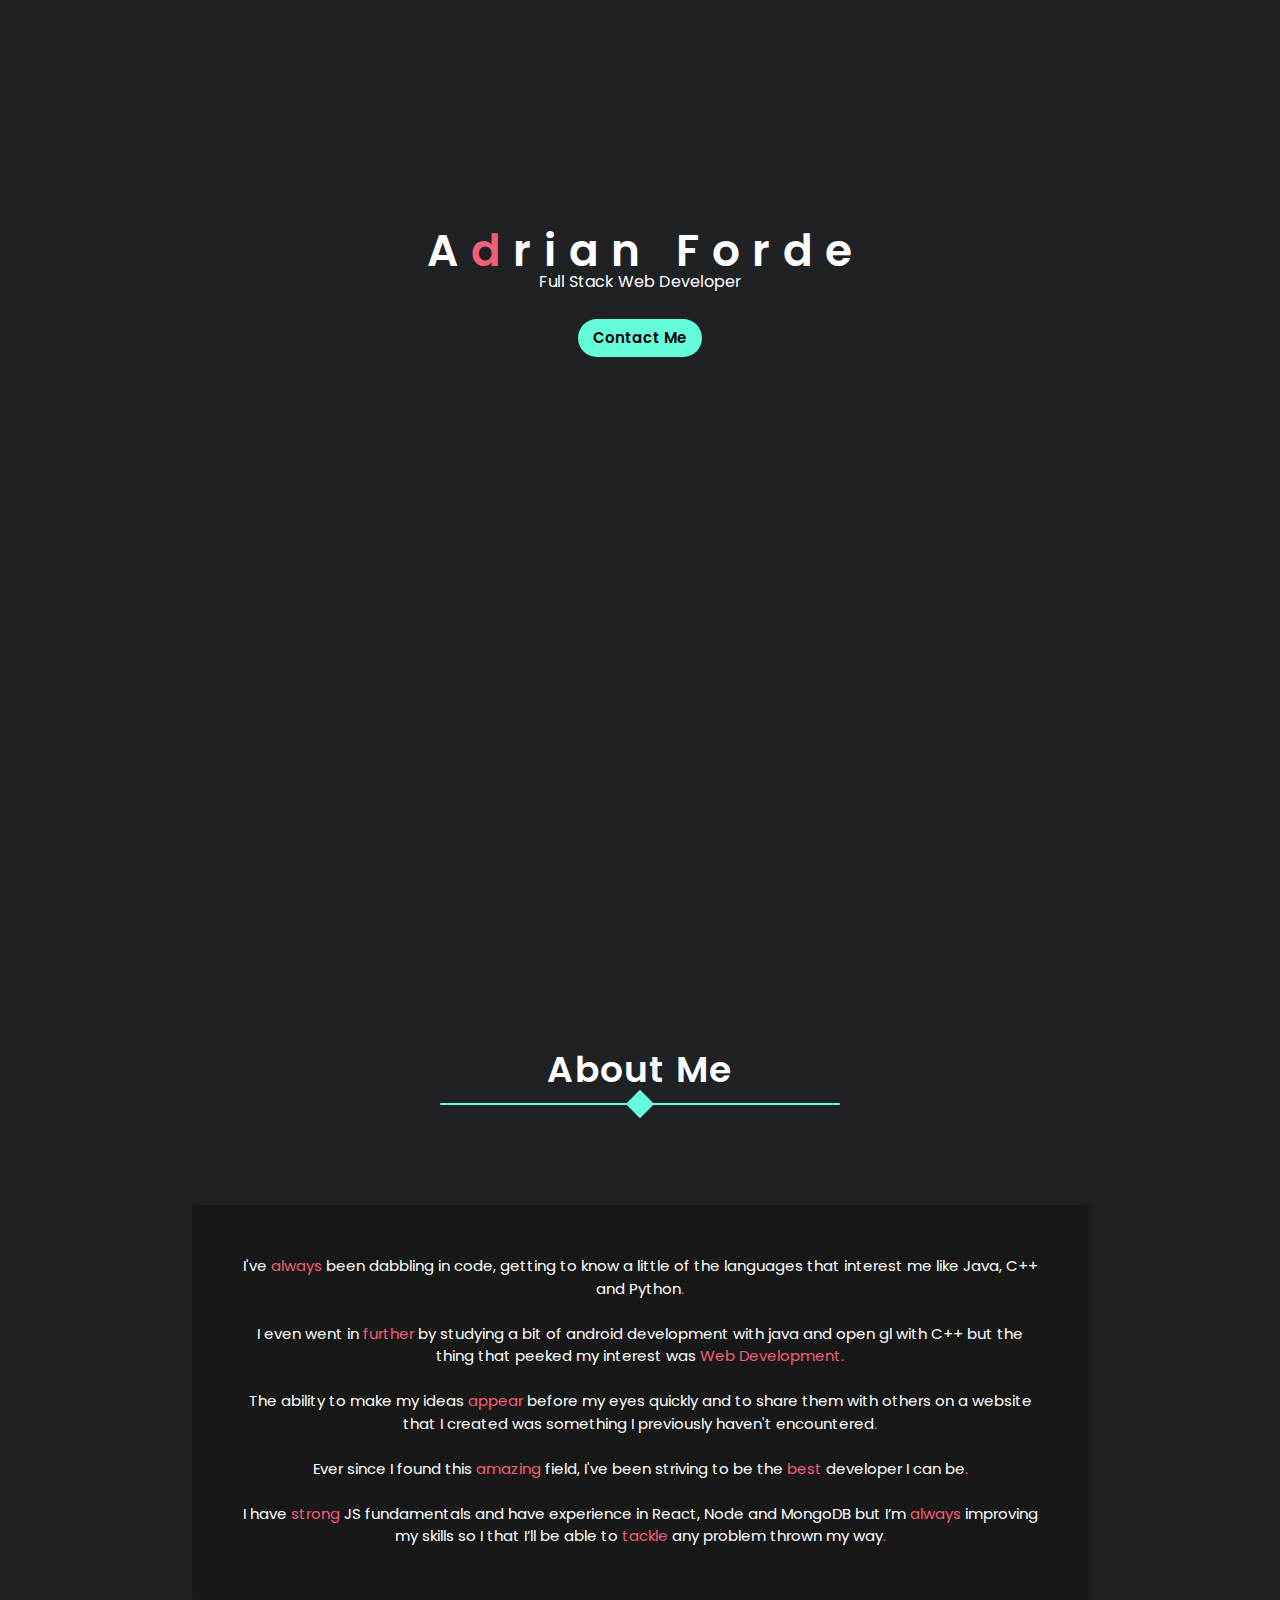
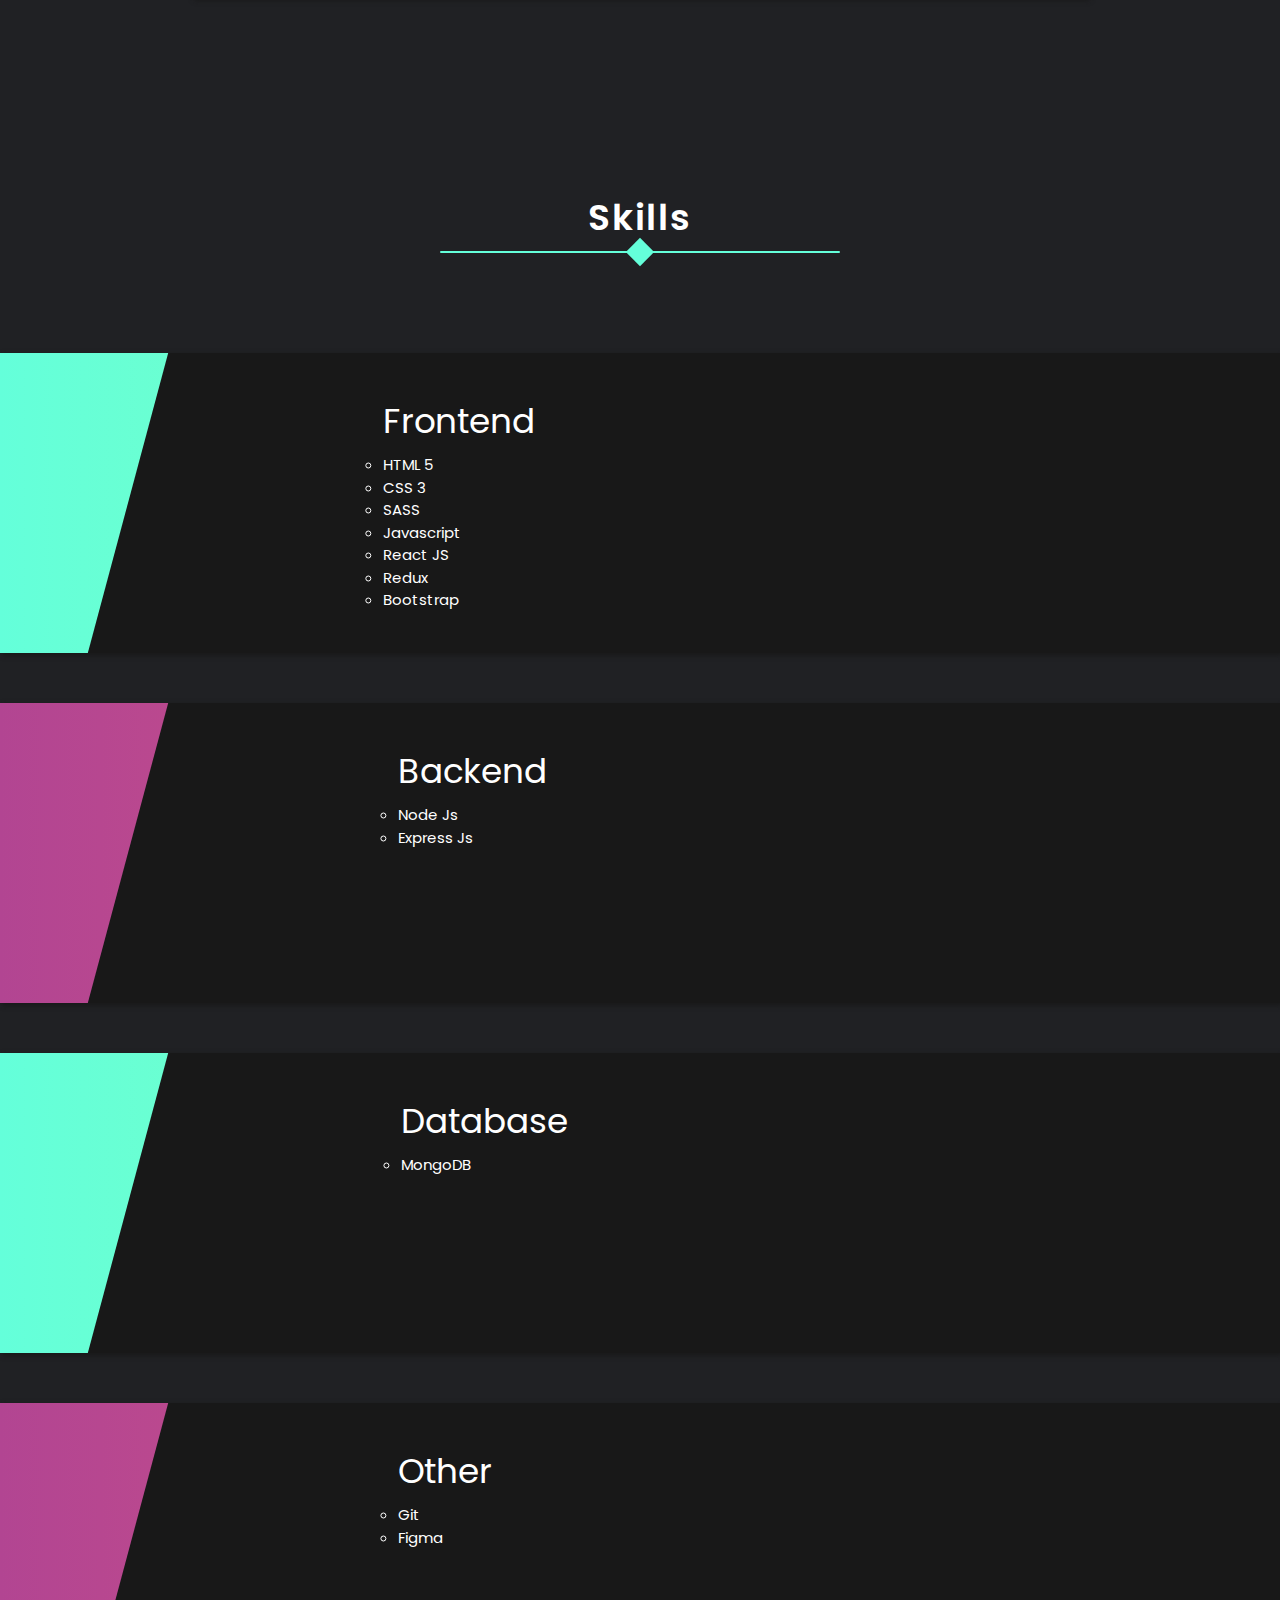
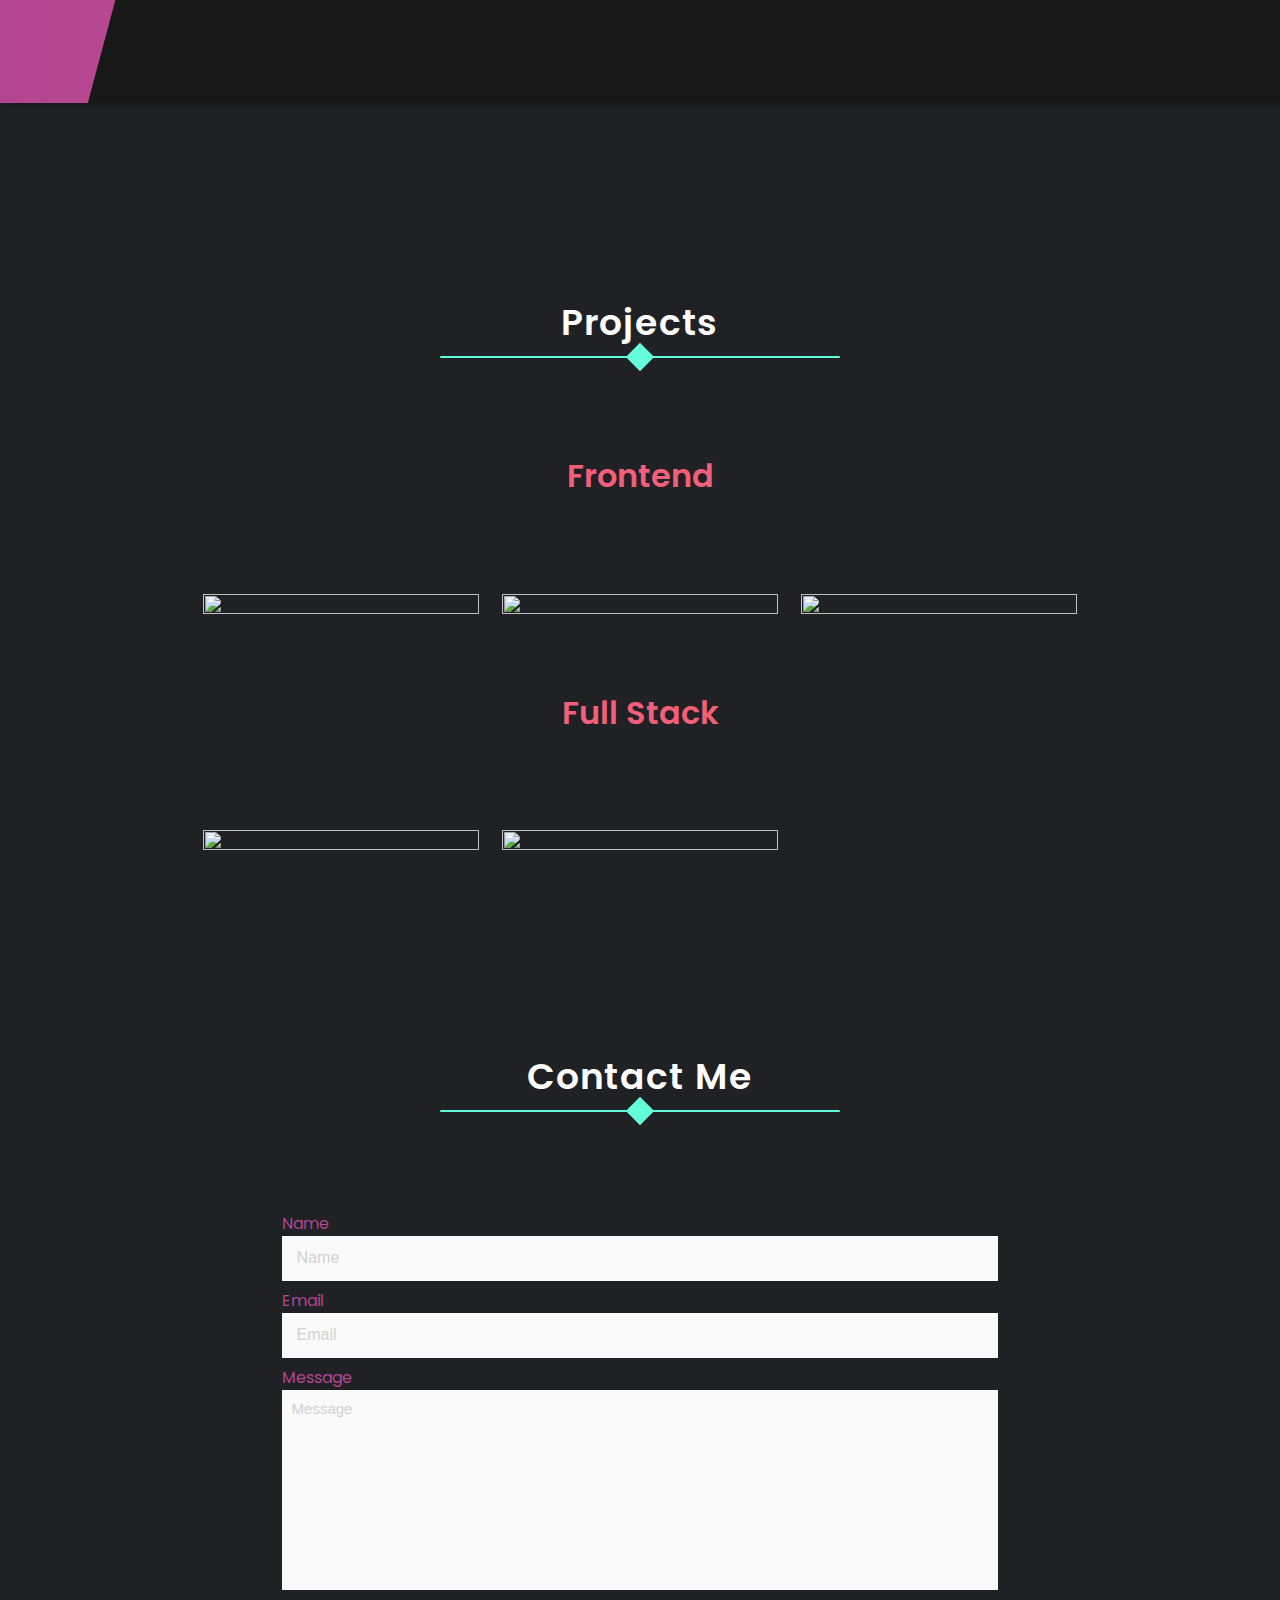
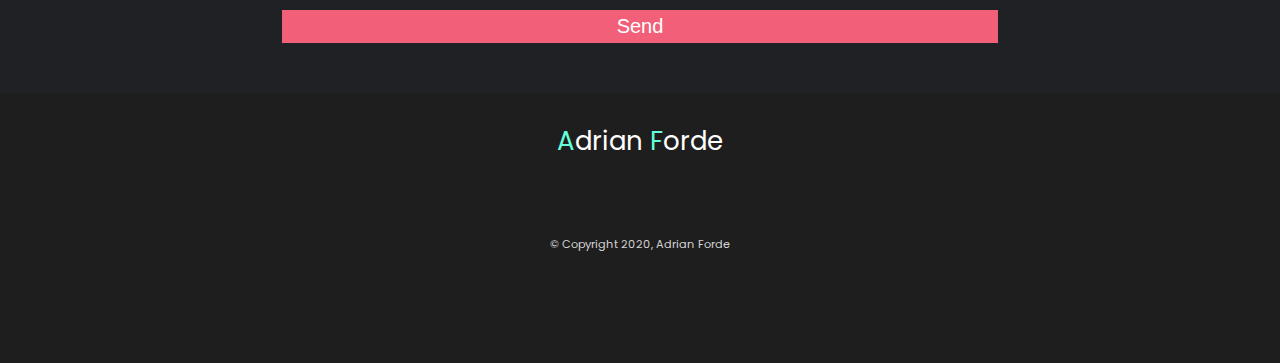
==== commit 2e72eee9: "Added html for name of page svg stroke animation" ====
--- a/index.html
+++ b/index.html
@@ -21,259 +21,445 @@
     <title>Adrian Forde | Portfolio Page</title>
   </head>
   <body>
-    <header>
-      <nav class="z-depth-0">
-        <div class="container">
-          <div class="nav-wrapper">
-            <a href="#" class="brand-logo"
-              ><span class="peach-color">A</span>drian
-              <span class="peach-color">F</span>orde</a
-            >
-
-            <i class="fas fa-bars hamburger"></i>
-
-            <ul id="nav-mobile" class="right hide-on-med-and-down">
-              <li><a href="#aboutme">About Me</a></li>
-              <li><a href="#skills">Skills</a></li>
-              <li><a href="#projects">Projects</a></li>
-            </ul>
-          </div>
-        </div>
-      </nav>
-      <!-- Header -->
-      <div class="container h-100">
-        <div class="row h-100">
-          <div class="col s12 header-word-content h-100">
-            <h3 class="right-align name">
-              <span id="myname">A</span>
-              <span id="myname">d</span>
-              <span id="myname">r</span>
-              <span id="myname">i</span>
-              <span id="myname">a</span>
-              <span id="myname" class="end-of-firstname">n</span>
-              <span>&nbsp;</span>
-              <span id="myname">F</span>
-              <span id="myname">o</span>
-              <span id="myname">r</span>
-              <span id="myname">d</span>
-              <span id="myname">e</span>
-            </h3>
-            <h5 class="right-align">Full Stack Web Developer</h5>
-            <a href="#contactme" class="cta">Contact Me</a>
-          </div>
-          <!-- <div class="col m7 h-100">
+    <div class="transition">
+      <div class="page-name">
+        <!-- Cellphone Repair Website SVG -->
+        <svg
+          id="cellphone-repair-website-name"
+          width="1261"
+          height="75"
+          viewBox="0 0 1261 75"
+          preserveAspectRatio="xMidYMid"
+          fill="none"
+          xmlns="http://www.w3.org/2000/svg"
+        >
+          <path
+            id="path1"
+            d="M3.12793 37.4961C3.12793 30.9681 4.59993 25.1121 7.54393 19.9281C10.4879 14.6801 14.4879 10.5841 19.5439 7.64012C24.6639 4.69612 30.3279 3.22412 36.5359 3.22412C43.8319 3.22412 50.1999 4.98412 55.6399 8.50412C61.0799 12.0241 65.0479 17.0161 67.5439 23.4801H57.0799C55.2239 19.4481 52.5359 16.3441 49.0159 14.1681C45.5599 11.9921 41.3999 10.9041 36.5359 10.9041C31.8639 10.9041 27.6719 11.9921 23.9599 14.1681C20.2479 16.3441 17.3359 19.4481 15.2239 23.4801C13.1119 27.4481 12.0559 32.1201 12.0559 37.4961C12.0559 42.8081 13.1119 47.4801 15.2239 51.5121C17.3359 55.4801 20.2479 58.5521 23.9599 60.7281C27.6719 62.9041 31.8639 63.9921 36.5359 63.9921C41.3999 63.9921 45.5599 62.9361 49.0159 60.8241C52.5359 58.6481 55.2239 55.5441 57.0799 51.5121H67.5439C65.0479 57.9121 61.0799 62.8721 55.6399 66.3921C50.1999 69.8481 43.8319 71.5761 36.5359 71.5761C30.3279 71.5761 24.6639 70.1361 19.5439 67.2561C14.4879 64.3121 10.4879 60.2481 7.54393 55.0641C4.59993 49.8801 3.12793 44.0241 3.12793 37.4961Z"
+            stroke="white"
+            stroke-width="6"
+            mask="url(#path-1-outside-1)"
+            pathLength="1"
+          />
+          <path
+            d="M89.2842 11.1921V33.5601H113.668V40.7601H89.2842V63.8001H116.548V71.0001H80.5482V3.99212H116.548V11.1921H89.2842Z"
+            stroke="white"
+            stroke-width="6"
+            mask="url(#path-1-outside-1)"
+            pathLength="1"
+          />
+          <path
+            d="M138.503 63.8961H161.927V71.0001H129.767V4.08812H138.503V63.8961Z"
+            stroke="white"
+            stroke-width="6"
+            mask="url(#path-1-outside-1)"
+            pathLength="1"
+          />
+          <path
+            d="M179.94 63.8961H203.364V71.0001H171.204V4.08812H179.94V63.8961Z"
+            stroke="white"
+            stroke-width="6"
+            mask="url(#path-1-outside-1)"
+            pathLength="1"
+          />
+          <path
+            d="M257.378 23.6721C257.378 29.2401 255.458 33.8801 251.618 37.5921C247.842 41.2401 242.05 43.0641 234.242 43.0641H221.378V71.0001H212.642V4.08812H234.242C241.794 4.08812 247.522 5.91212 251.426 9.56012C255.394 13.2081 257.378 17.9121 257.378 23.6721ZM234.242 35.8641C239.106 35.8641 242.69 34.8081 244.994 32.6961C247.298 30.5841 248.45 27.5761 248.45 23.6721C248.45 15.4161 243.714 11.2881 234.242 11.2881H221.378V35.8641H234.242Z"
+            stroke="white"
+            stroke-width="6"
+            mask="url(#path-1-outside-1)"
+            pathLength="1"
+          />
+          <path
+            d="M319.788 4.08812V71.0001H311.052V40.6641H276.972V71.0001H268.236V4.08812H276.972V33.4641H311.052V4.08812H319.788Z"
+            stroke="white"
+            stroke-width="6"
+            mask="url(#path-1-outside-1)"
+            pathLength="1"
+          />
+          <path
+            d="M365.04 71.6721C358.832 71.6721 353.168 70.2321 348.048 67.3521C342.928 64.4081 338.864 60.3441 335.856 55.1601C332.912 49.9121 331.44 44.0241 331.44 37.4961C331.44 30.9681 332.912 25.1121 335.856 19.9281C338.864 14.6801 342.928 10.6161 348.048 7.73612C353.168 4.79212 358.832 3.32012 365.04 3.32012C371.312 3.32012 377.008 4.79212 382.128 7.73612C387.248 10.6161 391.28 14.6481 394.224 19.8321C397.168 25.0161 398.64 30.9041 398.64 37.4961C398.64 44.0881 397.168 49.9761 394.224 55.1601C391.28 60.3441 387.248 64.4081 382.128 67.3521C377.008 70.2321 371.312 71.6721 365.04 71.6721ZM365.04 64.0881C369.712 64.0881 373.904 63.0001 377.616 60.8241C381.392 58.6481 384.336 55.5441 386.448 51.5121C388.624 47.4801 389.712 42.8081 389.712 37.4961C389.712 32.1201 388.624 27.4481 386.448 23.4801C384.336 19.4481 381.424 16.3441 377.712 14.1681C374 11.9921 369.776 10.9041 365.04 10.9041C360.304 10.9041 356.08 11.9921 352.368 14.1681C348.656 16.3441 345.712 19.4481 343.536 23.4801C341.424 27.4481 340.368 32.1201 340.368 37.4961C340.368 42.8081 341.424 47.4801 343.536 51.5121C345.712 55.5441 348.656 58.6481 352.368 60.8241C356.144 63.0001 360.368 64.0881 365.04 64.0881Z"
+            stroke="white"
+            stroke-width="6"
+            mask="url(#path-1-outside-1)"
+            pathLength="1"
+          />
+          <path
+            d="M462.781 71.0001H454.045L418.909 17.7201V71.0001H410.173V3.99212H418.909L454.045 57.1761V3.99212H462.781V71.0001Z"
+            stroke="white"
+            stroke-width="6"
+            mask="url(#path-1-outside-1)"
+            pathLength="1"
+          />
+          <path
+            d="M486.409 11.1921V33.5601H510.793V40.7601H486.409V63.8001H513.673V71.0001H477.673V3.99212H513.673V11.1921H486.409Z"
+            stroke="white"
+            stroke-width="6"
+            mask="url(#path-1-outside-1)"
+            pathLength="1"
+          />
+          <path
+            d="M587.718 71.0001L571.782 43.6401H561.222V71.0001H552.486V4.08812H574.086C579.142 4.08812 583.398 4.95212 586.854 6.68012C590.374 8.40812 592.998 10.7441 594.726 13.6881C596.454 16.6321 597.318 19.9921 597.318 23.7681C597.318 28.3761 595.974 32.4401 593.286 35.9601C590.662 39.4801 586.694 41.8161 581.382 42.9681L598.182 71.0001H587.718ZM561.222 36.6321H574.086C578.822 36.6321 582.374 35.4801 584.742 33.1761C587.11 30.8081 588.294 27.6721 588.294 23.7681C588.294 19.8001 587.11 16.7281 584.742 14.5521C582.438 12.3761 578.886 11.2881 574.086 11.2881H561.222V36.6321Z"
+            stroke="white"
+            stroke-width="6"
+            mask="url(#path-1-outside-1)"
+            pathLength="1"
+          />
+          <path
+            d="M619.628 11.1921V33.5601H644.012V40.7601H619.628V63.8001H646.892V71.0001H610.892V3.99212H646.892V11.1921H619.628Z"
+            stroke="white"
+            stroke-width="6"
+            mask="url(#path-1-outside-1)"
+            pathLength="1"
+          />
+          <path
+            d="M704.847 23.6721C704.847 29.2401 702.927 33.8801 699.087 37.5921C695.311 41.2401 689.519 43.0641 681.711 43.0641H668.847V71.0001H660.111V4.08812H681.711C689.263 4.08812 694.991 5.91212 698.895 9.56012C702.863 13.2081 704.847 17.9121 704.847 23.6721ZM681.711 35.8641C686.575 35.8641 690.159 34.8081 692.463 32.6961C694.767 30.5841 695.919 27.5761 695.919 23.6721C695.919 15.4161 691.183 11.2881 681.711 11.2881H668.847V35.8641H681.711Z"
+            stroke="white"
+            stroke-width="6"
+            mask="url(#path-1-outside-1)"
+            pathLength="1"
+          />
+          <path
+            d="M755.256 56.1201H726.072L720.696 71.0001H711.48L735.672 4.47212H745.752L769.848 71.0001H760.632L755.256 56.1201ZM752.76 49.0161L740.664 15.2241L728.568 49.0161H752.76Z"
+            stroke="white"
+            stroke-width="6"
+            mask="url(#path-1-outside-1)"
+            pathLength="1"
+          />
+          <path
+            d="M789.128 4.08812V71.0001H780.392V4.08812H789.128Z"
+            stroke="white"
+            stroke-width="6"
+            mask="url(#path-1-outside-1)"
+            pathLength="1"
+          />
+          <path
+            d="M839.249 71.0001L823.313 43.6401H812.753V71.0001H804.017V4.08812H825.617C830.673 4.08812 834.929 4.95212 838.385 6.68012C841.905 8.40812 844.529 10.7441 846.257 13.6881C847.985 16.6321 848.849 19.9921 848.849 23.7681C848.849 28.3761 847.505 32.4401 844.817 35.9601C842.193 39.4801 838.225 41.8161 832.913 42.9681L849.713 71.0001H839.249ZM812.753 36.6321H825.617C830.353 36.6321 833.905 35.4801 836.273 33.1761C838.641 30.8081 839.825 27.6721 839.825 23.7681C839.825 19.8001 838.641 16.7281 836.273 14.5521C833.969 12.3761 830.417 11.2881 825.617 11.2881H812.753V36.6321Z"
+            stroke="white"
+            stroke-width="6"
+            mask="url(#path-1-outside-1)"
+            pathLength="1"
+          />
+          <path
+            d="M972.113 4.08812L952.721 71.0001H942.929L927.377 17.1441L911.249 71.0001L901.553 71.0961L882.833 4.08812H892.145L906.737 60.8241L922.865 4.08812H932.657L948.017 60.6321L962.705 4.08812H972.113Z"
+            stroke="white"
+            stroke-width="6"
+            mask="url(#path-1-outside-1)"
+            pathLength="1"
+          />
+          <path
+            d="M990.409 11.1921V33.5601H1014.79V40.7601H990.409V63.8001H1017.67V71.0001H981.673V3.99212H1017.67V11.1921H990.409Z"
+            stroke="white"
+            stroke-width="6"
+            mask="url(#path-1-outside-1)"
+            pathLength="1"
+          />
+          <path
+            d="M1064.4 36.5361C1066.83 36.9201 1069.04 37.9121 1071.02 39.5121C1073.07 41.1121 1074.67 43.0961 1075.82 45.4641C1077.04 47.8321 1077.64 50.3601 1077.64 53.0481C1077.64 56.4401 1076.78 59.5121 1075.05 62.2641C1073.32 64.9521 1070.8 67.0961 1067.47 68.6961C1064.2 70.2321 1060.33 71.0001 1055.85 71.0001H1030.89V4.08812H1054.89C1059.44 4.08812 1063.31 4.85612 1066.51 6.39212C1069.71 7.86412 1072.11 9.88012 1073.71 12.4401C1075.31 15.0001 1076.11 17.8801 1076.11 21.0801C1076.11 25.0481 1075.02 28.3441 1072.84 30.9681C1070.73 33.5281 1067.92 35.3841 1064.4 36.5361ZM1039.63 32.9841H1054.32C1058.41 32.9841 1061.58 32.0241 1063.82 30.1041C1066.06 28.1841 1067.18 25.5281 1067.18 22.1361C1067.18 18.7441 1066.06 16.0881 1063.82 14.1681C1061.58 12.2481 1058.35 11.2881 1054.12 11.2881H1039.63V32.9841ZM1055.08 63.8001C1059.44 63.8001 1062.83 62.7761 1065.26 60.7281C1067.69 58.6801 1068.91 55.8321 1068.91 52.1841C1068.91 48.4721 1067.63 45.5601 1065.07 43.4481C1062.51 41.2721 1059.08 40.1841 1054.8 40.1841H1039.63V63.8001H1055.08Z"
+            stroke="white"
+            stroke-width="6"
+            mask="url(#path-1-outside-1)"
+            pathLength="1"
+          />
+          <path
+            d="M1110.98 71.6721C1106.57 71.6721 1102.6 70.9041 1099.08 69.3681C1095.62 67.7681 1092.9 65.5921 1090.92 62.8401C1088.93 60.0241 1087.91 56.7921 1087.85 53.1441H1097.16C1097.48 56.2801 1098.76 58.9361 1101 61.1121C1103.3 63.2241 1106.63 64.2801 1110.98 64.2801C1115.14 64.2801 1118.41 63.2561 1120.77 61.2081C1123.21 59.0961 1124.42 56.4081 1124.42 53.1441C1124.42 50.5841 1123.72 48.5041 1122.31 46.9041C1120.9 45.3041 1119.14 44.0881 1117.03 43.2561C1114.92 42.4241 1112.07 41.5281 1108.49 40.5681C1104.07 39.4161 1100.52 38.2641 1097.83 37.1121C1095.21 35.9601 1092.93 34.1681 1091.01 31.7361C1089.16 29.2401 1088.23 25.9121 1088.23 21.7521C1088.23 18.1041 1089.16 14.8721 1091.01 12.0561C1092.87 9.24012 1095.46 7.06412 1098.79 5.52812C1102.18 3.99212 1106.05 3.22412 1110.41 3.22412C1116.68 3.22412 1121.8 4.79212 1125.77 7.92812C1129.8 11.0641 1132.07 15.2241 1132.58 20.4081H1122.98C1122.66 17.8481 1121.32 15.6081 1118.95 13.6881C1116.58 11.7041 1113.45 10.7121 1109.54 10.7121C1105.89 10.7121 1102.92 11.6721 1100.61 13.5921C1098.31 15.4481 1097.16 18.0721 1097.16 21.4641C1097.16 23.8961 1097.83 25.8801 1099.17 27.4161C1100.58 28.9521 1102.28 30.1361 1104.26 30.9681C1106.31 31.7361 1109.16 32.6321 1112.81 33.6561C1117.22 34.8721 1120.77 36.0881 1123.46 37.3041C1126.15 38.4561 1128.45 40.2801 1130.37 42.7761C1132.29 45.2081 1133.25 48.5361 1133.25 52.7601C1133.25 56.0241 1132.39 59.0961 1130.66 61.9761C1128.93 64.8561 1126.37 67.1921 1122.98 68.9841C1119.59 70.7761 1115.59 71.6721 1110.98 71.6721Z"
+            stroke="white"
+            stroke-width="6"
+            mask="url(#path-1-outside-1)"
+            pathLength="1"
+          />
+          <path
+            d="M1154.85 4.08812V71.0001H1146.11V4.08812H1154.85Z"
+            stroke="white"
+            stroke-width="6"
+            mask="url(#path-1-outside-1)"
+            pathLength="1"
+          />
+          <path
+            d="M1210.92 4.08812V11.1921H1192.68V71.0001H1183.94V11.1921H1165.61V4.08812H1210.92Z"
+            stroke="white"
+            stroke-width="6"
+            mask="url(#path-1-outside-1)"
+            pathLength="1"
+          />
+          <path
+            d="M1230.41 11.1921V33.5601H1254.79V40.7601H1230.41V63.8001H1257.67V71.0001H1221.67V3.99212H1257.67V11.1921H1230.41Z"
+            stroke="white"
+            stroke-width="6"
+            mask="url(#path-1-outside-1)"
+            pathLength="1"
+          />
+        </svg>
+      </div>
+      <!-- Cellphone Repair Website SVG -->
+    </div>
+
+    <!-- Header -->
+    <div class="wrapper" data-barba="wrapper">
+      <main data-barba="container" data-barba-namespace="home">
+        <!-- <nav class="z-depth-0">
+          <div class="container">
+            <div class="nav-wrapper">
+              <a href="#" class="brand-logo"
+                ><span class="peach-color">A</span>drian
+                <span class="peach-color">F</span>orde</a
+              >
+
+              <i class="fas fa-bars hamburger"></i>
+
+              <ul id="nav-mobile" class="right hide-on-med-and-down">
+                <li><a href="#aboutme">About Me</a></li>
+                <li><a href="#skills">Skills</a></li>
+                <li><a href="#projects">Projects</a></li>
+              </ul>
+            </div>
+          </div>
+        </nav> -->
+        <header>
+          <div class="container h-100">
+            <div class="row h-100">
+              <div class="col s12 header-word-content h-100">
+                <h3 class="right-align name">
+                  <span id="myname">A</span>
+                  <span id="myname">d</span>
+                  <span id="myname">r</span>
+                  <span id="myname">i</span>
+                  <span id="myname">a</span>
+                  <span id="myname" class="end-of-firstname">n</span>
+                  <span>&nbsp;</span>
+                  <span id="myname">F</span>
+                  <span id="myname">o</span>
+                  <span id="myname">r</span>
+                  <span id="myname">d</span>
+                  <span id="myname">e</span>
+                </h3>
+                <h5 class="right-align">Full Stack Web Developer</h5>
+                <a href="#contactme" class="cta">Contact Me</a>
+              </div>
+              <!-- <div class="col m7 h-100">
             <img
               src="./imgs/undraw_programming.svg"
               alt=""
               class="header-img"
             />
           </div> -->
-        </div>
-      </div>
-
-      <div
-        class="header-graphic-left"
-        id="scroll"
-        data-parallax-rate="-0.5"
-      ></div>
-      <div
-        class="header-graphic-mid"
-        id="scroll"
-        data-parallax-rate="-0.1"
-      ></div>
-      <div
-        class="header-graphic-right"
-        id="scroll"
-        data-parallax-rate="-2"
-      ></div>
-    </header>
-
-    <!-- About Section Start -->
-    <section id="aboutme">
-      <div class="container">
-        <h4 class="section-name">About Me</h4>
-        <div class="section-name-decoration"></div>
-        <div class="about-me">
-          <p
-            class="about-me-text text-xs md:text-sm max-h-full absolute text-center"
-          >
-            I've <span class="peach-color">always</span> been dabbling in code,
-            getting to know a little of the languages that interest me like
-            Java, C++ and Python<span class="peach-color">.</span>
-            <br />
-            <br />
-            I even went in
-            <span class="peach-color">further</span> by studying a bit of
-            android development with java and open gl with C++ but the thing
-            that peeked my interest was
-            <span class="peach-color">Web Development.</span>
-            <br />
-            <br />
-            The ability to make my ideas
-            <span class="peach-color">appear</span> before my eyes quickly and
-            to share them with others on a website that I created was something
-            I previously haven't encountered<span class="peach-color">.</span
-            ><br />
-            <br />
-            Ever since I found this
-            <span class="peach-color">amazing</span> field, I've been striving
-            to be the <span class="peach-color">best</span> developer I can
-            be<span class="peach-color">.</span>
-            <br />
-            <br />
-            I have <span class="peach-color">strong</span> JS fundamentals and
-            have experience in React, Node and MongoDB but I’m
-            <span class="peach-color">always</span> improving my skills so I
-            that I’ll be able to <span class="peach-color">tackle</span> any
-            problem thrown my way<span class="peach-color">.</span>
-          </p>
+            </div>
+          </div>
+
           <div
-            class="about-me-graphic-left"
-            id="about-dot"
-            data-parallax-scroll="-1"
+            class="header-graphic-left"
+            id="scroll"
+            data-parallax-rate="-0.5"
           ></div>
           <div
-            class="about-me-graphic-right"
-            id="about-dot"
-            data-parallax-scroll="-1.5"
+            class="header-graphic-mid"
+            id="scroll"
+            data-parallax-rate="-0.1"
           ></div>
-        </div>
-      </div>
-    </section>
-    <!-- About Section End -->
-
-    <!-- Skills Section Start -->
-    <section id="skills">
-      <h4 class="section-name">Skills</h4>
-      <div class="section-name-decoration"></div>
-
-      <div class="skills-group frontend">
-        <img src="./imgs/undraw_frontend.svg" alt="" class="skill-img" />
-        <div class="skills-content">
-          <div class="skill-group-information">
-            <h4>Frontend</h4>
-            <ul>
-              <li>HTML 5</li>
-              <li>CSS 3</li>
-              <li>SASS</li>
-              <li>Javascript</li>
-              <li>React JS</li>
-              <li>Redux</li>
-              <li>Bootstrap</li>
-            </ul>
-          </div>
-        </div>
-      </div>
-      <div class="skills-group backend">
-        <img src="./imgs/undraw_backend.svg" alt="" class="skill-img" />
-        <div class="skills-content">
-          <div class="skill-group-information">
-            <h4>Backend</h4>
-            <ul>
-              <li>Node Js</li>
-              <li>Express Js</li>
-            </ul>
-          </div>
-        </div>
-      </div>
-      <div class="skills-group database">
-        <img src="./imgs/undraw_database.svg" alt="" class="skill-img" />
-        <div class="skills-content">
-          <div class="skill-group-information">
-            <h4>Database</h4>
-            <ul>
-              <li>MongoDB</li>
-            </ul>
-          </div>
-        </div>
-      </div>
-      <div class="skills-group other">
-        <img src="./imgs/undraw_other.svg" alt="" class="skill-img" />
-        <div class="skills-content">
-          <div class="skill-group-information">
-            <h4>Other</h4>
-            <ul>
-              <li>Git</li>
-              <li>Figma</li>
-            </ul>
-          </div>
-        </div>
-      </div>
-    </section>
-    <!-- Skills Section End -->
-
-    <!-- Project Section Start -->
-    <section id="projects">
-      <h4 class="section-name">Projects</h4>
-      <div class="section-name-decoration"></div>
-      <div class="container">
-        <h3 class="project-type-title">Full Stack</h3>
-        <div class="row project">
-          <div class="col s12 m6 l4 project-img-container">
-            <a href="/bugtracker.html">
-              <img src="./imgs/Bug Tracker Website Picture.PNG" alt=""
-            /></a>
-          </div>
-
-          <div class="col s12 m6 l4 project-img-container">
-            <a href="/cellphonerepair.html">
-              <img src="./imgs/Cellphone Repair Website Picture.PNG" alt="" />
-            </a>
-          </div>
-        </div>
-        <h3 class="project-type-title">Frontend</h3>
-        <div class="row project">
-          <div class="col s12 m6 l4 project-img-container">
-            <a href="/clothingwebsite.html">
-              <img src="./imgs/Clothing Website Picture.PNG" alt=""
-            /></a>
-          </div>
-
-          <div class="col s12 m6 l4 project-img-container">
-            <a href="/restaurantwebsite.html">
-              <img src="./imgs/Restaurant Website Picture.PNG" alt="" />
-            </a>
-          </div>
-
-          <div class="col s12 m6 l4 project-img-container">
-            <a href="/sortingalgorithmvisualizer.html">
-              <img src="./imgs/Sorting Algorithm Visualizer Picture.PNG" alt=""
-            /></a>
-          </div>
-        </div>
-      </div>
-    </section>
-    <!-- Project Section End -->
-
-    <!-- Contact Me Start -->
-    <section id="contactme">
-      <h4 class="section-name">Contact Me</h4>
-      <div class="section-name-decoration"></div>
-      <div class="container">
-        <form action="https://formspree.io/xqkdklzv" method="POST">
-          <div class="input-section">
-            <label for="name">
-              Name
-            </label>
-            <input type="text" name="name" placeholder="Name" />
-          </div>
-          <div class="input-section">
-            <label for="_replyto">Email</label>
-
-            <input type="text" name="_replyto" placeholder="Email" />
-          </div>
-          <div class="input-section">
-            <label for="message">Message</label>
-            <textarea name="message" placeholder="Message"></textarea>
-          </div>
-
-          <!-- your other form fields go here -->
-
-          <button type="submit" class="submit-btn">Send</button>
-        </form>
-      </div>
-    </section>
-    <!-- Contact Me End -->
+          <div
+            class="header-graphic-right"
+            id="scroll"
+            data-parallax-rate="-2"
+          ></div>
+        </header>
+
+        <!-- About Section Start -->
+        <section id="aboutme">
+          <div class="container">
+            <h4 class="section-name">About Me</h4>
+            <div class="section-name-decoration"></div>
+            <div class="about-me">
+              <p
+                class="about-me-text text-xs md:text-sm max-h-full absolute text-center"
+              >
+                I've <span class="peach-color">always</span> been dabbling in
+                code, getting to know a little of the languages that interest me
+                like Java, C++ and Python<span class="peach-color">.</span>
+                <br />
+                <br />
+                I even went in
+                <span class="peach-color">further</span> by studying a bit of
+                android development with java and open gl with C++ but the thing
+                that peeked my interest was
+                <span class="peach-color">Web Development.</span>
+                <br />
+                <br />
+                The ability to make my ideas
+                <span class="peach-color">appear</span> before my eyes quickly
+                and to share them with others on a website that I created was
+                something I previously haven't encountered<span
+                  class="peach-color"
+                  >.</span
+                ><br />
+                <br />
+                Ever since I found this
+                <span class="peach-color">amazing</span> field, I've been
+                striving to be the
+                <span class="peach-color">best</span> developer I can be<span
+                  class="peach-color"
+                  >.</span
+                >
+                <br />
+                <br />
+                I have <span class="peach-color">strong</span> JS fundamentals
+                and have experience in React, Node and MongoDB but I’m
+                <span class="peach-color">always</span> improving my skills so I
+                that I’ll be able to <span class="peach-color">tackle</span> any
+                problem thrown my way<span class="peach-color">.</span>
+              </p>
+              <div
+                class="about-me-graphic-left"
+                id="about-dot"
+                data-parallax-scroll="-1"
+              ></div>
+              <div
+                class="about-me-graphic-right"
+                id="about-dot"
+                data-parallax-scroll="-1.5"
+              ></div>
+            </div>
+          </div>
+        </section>
+        <!-- About Section End -->
+
+        <!-- Skills Section Start -->
+        <section id="skills">
+          <h4 class="section-name">Skills</h4>
+          <div class="section-name-decoration"></div>
+
+          <div class="skills-group frontend">
+            <img src="./imgs/undraw_frontend.svg" alt="" class="skill-img" />
+            <div class="skills-content">
+              <div class="skill-group-information">
+                <h4>Frontend</h4>
+                <ul>
+                  <li>HTML 5</li>
+                  <li>CSS 3</li>
+                  <li>SASS</li>
+                  <li>Javascript</li>
+                  <li>React JS</li>
+                  <li>Redux</li>
+                  <li>Bootstrap</li>
+                </ul>
+              </div>
+            </div>
+          </div>
+          <div class="skills-group backend">
+            <img src="./imgs/undraw_backend.svg" alt="" class="skill-img" />
+            <div class="skills-content">
+              <div class="skill-group-information">
+                <h4>Backend</h4>
+                <ul>
+                  <li>Node Js</li>
+                  <li>Express Js</li>
+                </ul>
+              </div>
+            </div>
+          </div>
+          <div class="skills-group database">
+            <img src="./imgs/undraw_database.svg" alt="" class="skill-img" />
+            <div class="skills-content">
+              <div class="skill-group-information">
+                <h4>Database</h4>
+                <ul>
+                  <li>MongoDB</li>
+                </ul>
+              </div>
+            </div>
+          </div>
+          <div class="skills-group other">
+            <img src="./imgs/undraw_other.svg" alt="" class="skill-img" />
+            <div class="skills-content">
+              <div class="skill-group-information">
+                <h4>Other</h4>
+                <ul>
+                  <li>Git</li>
+                  <li>Figma</li>
+                </ul>
+              </div>
+            </div>
+          </div>
+        </section>
+        <!-- Skills Section End -->
+
+        <!-- Project Section Start -->
+        <section id="projects">
+          <h4 class="section-name">Projects</h4>
+          <div class="section-name-decoration"></div>
+          <div class="container">
+            <h3 class="project-type-title">Frontend</h3>
+            <div class="row project">
+              <div class="col s12 m6 l4 project-img-container">
+                <a href="clothingwebsite.html">
+                  <img src="./imgs/Clothing Website Picture.PNG" alt=""
+                /></a>
+              </div>
+
+              <div class="col s12 m6 l4 project-img-container">
+                <a href="restaurantwebsite.html">
+                  <img src="./imgs/Restaurant Website Picture.PNG" alt="" />
+                </a>
+              </div>
+
+              <div class="col s12 m6 l4 project-img-container">
+                <a href="sortingalgorithmvisualizer.html">
+                  <img
+                    src="./imgs/Sorting Algorithm Visualizer Picture.PNG"
+                    alt=""
+                /></a>
+              </div>
+            </div>
+            <h3 class="project-type-title">Full Stack</h3>
+            <div class="row project">
+              <div class="col s12 m6 l4 project-img-container">
+                <a href="bugtracker.html">
+                  <img src="./imgs/Bug Tracker Website Picture.PNG" alt=""
+                /></a>
+              </div>
+
+              <div class="col s12 m6 l4 project-img-container">
+                <a href="cellphonerepair.html">
+                  <img
+                    src="./imgs/Cellphone Repair Website Picture.PNG"
+                    alt=""
+                  />
+                </a>
+              </div>
+            </div>
+          </div>
+        </section>
+        <!-- Project Section End -->
+
+        <!-- Contact Me Start -->
+        <section id="contactme">
+          <h4 class="section-name">Contact Me</h4>
+          <div class="section-name-decoration"></div>
+          <div class="container">
+            <form action="https://formspree.io/xqkdklzv" method="POST">
+              <div class="input-section">
+                <label for="name">
+                  Name
+                </label>
+                <input type="text" name="name" placeholder="Name" />
+              </div>
+              <div class="input-section">
+                <label for="_replyto">Email</label>
+
+                <input type="text" name="_replyto" placeholder="Email" />
+              </div>
+              <div class="input-section">
+                <label for="message">Message</label>
+                <textarea name="message" placeholder="Message"></textarea>
+              </div>
+
+              <!-- your other form fields go here -->
+
+              <button type="submit" class="submit-btn">Send</button>
+            </form>
+          </div>
+        </section>
+        <!-- Contact Me End -->
+      </main>
+    </div>
 
     <!-- Footer Start -->
     <footer>
@@ -291,6 +477,14 @@
       crossorigin="anonymous"
     ></script>
 
-    <script src="script.js"></script>
+    <!-- Gsap -->
+    <script src="https://cdnjs.cloudflare.com/ajax/libs/gsap/3.3.0/gsap.min.js"></script>
+
+    <!-- Barba Js -->
+    <script src="https://unpkg.com/@barba/core"></script>
+
+    <script src="JS/script.js"></script>
+    <script src="JS/barba.js"></script>
+    <script src="JS/gsap.js"></script>
   </body>
 </html>
--- a/styles.css
+++ b/styles.css
@@ -87,6 +87,63 @@
   top: 50%;
   -webkit-transform: translate(-50%, -50%) rotate(45deg);
           transform: translate(-50%, -50%) rotate(45deg);
+}
+
+.wrapper {
+  padding-bottom: 50px;
+}
+
+.transition {
+  width: 100%;
+  height: 100vh;
+  position: fixed;
+  background: #202124;
+  top: 0;
+  left: 0;
+  pointer-events: none;
+  -webkit-transform-origin: center;
+          transform-origin: center;
+  display: -webkit-box;
+  display: -ms-flexbox;
+  display: flex;
+  -webkit-box-pack: center;
+      -ms-flex-pack: center;
+          justify-content: center;
+  -webkit-box-align: center;
+      -ms-flex-align: center;
+          align-items: center;
+  position: fixed;
+  -webkit-transform: scaleX(0);
+          transform: scaleX(0);
+  z-index: 2000;
+}
+
+.page-name {
+  width: 100%;
+  height: 100vh;
+  position: relative;
+  display: -webkit-box;
+  display: -ms-flexbox;
+  display: flex;
+  -webkit-box-pack: center;
+      -ms-flex-pack: center;
+          justify-content: center;
+  -webkit-box-align: center;
+      -ms-flex-align: center;
+          align-items: center;
+}
+
+.page-name svg {
+  width: 80%;
+  display: none;
+}
+
+.page-name #cellphone-repair-website-name path {
+  stroke-width: 2px;
+  stroke-dasharray: 1;
+  stroke-dashoffset: 1;
+  -webkit-transition: stroke-dashoffset 300ms ease-out;
+  transition: stroke-dashoffset 300ms ease-out;
 }
 
 .relative {
@@ -284,7 +341,7 @@
   width: 100%;
   height: 100%;
   position: absolute;
-  right: -50%;
+  right: -10%;
   background: #181818;
   -webkit-transform: skewX(-15deg);
           transform: skewX(-15deg);
@@ -501,6 +558,33 @@
 
 .individual-project-description-links-container p:nth-of-type(1) {
   font-weight: 300;
+  max-height: 150px;
+  overflow-y: scroll;
+}
+
+.individual-project-description-links-container p:nth-of-type(1)::-webkit-scrollbar {
+  width: 5px;
+  background: #181818;
+}
+
+.individual-project-description-links-container p:nth-of-type(1)::-webkit-scrollbar-thumb {
+  background: #f15f79;
+  border-radius: 20px;
+}
+
+.individual-project-description-links-container p .account {
+  color: white;
+}
+
+.individual-project-description-links-container span {
+  display: block;
+  position: relative;
+  left: 50%;
+  -webkit-transform: translateX(-50%);
+          transform: translateX(-50%);
+  color: #f15f79;
+  text-align: center;
+  margin-top: 20px;
 }
 
 .individual-project-warning {
@@ -812,4 +896,22 @@
     height: 10%;
   }
 }
+
+@-webkit-keyframes dash {
+  from {
+    stroke-dashoffset: 1;
+  }
+  to {
+    stroke-dashoffset: 0;
+  }
+}
+
+@keyframes dash {
+  from {
+    stroke-dashoffset: 1;
+  }
+  to {
+    stroke-dashoffset: 0;
+  }
+}
 /*# sourceMappingURL=styles.css.map */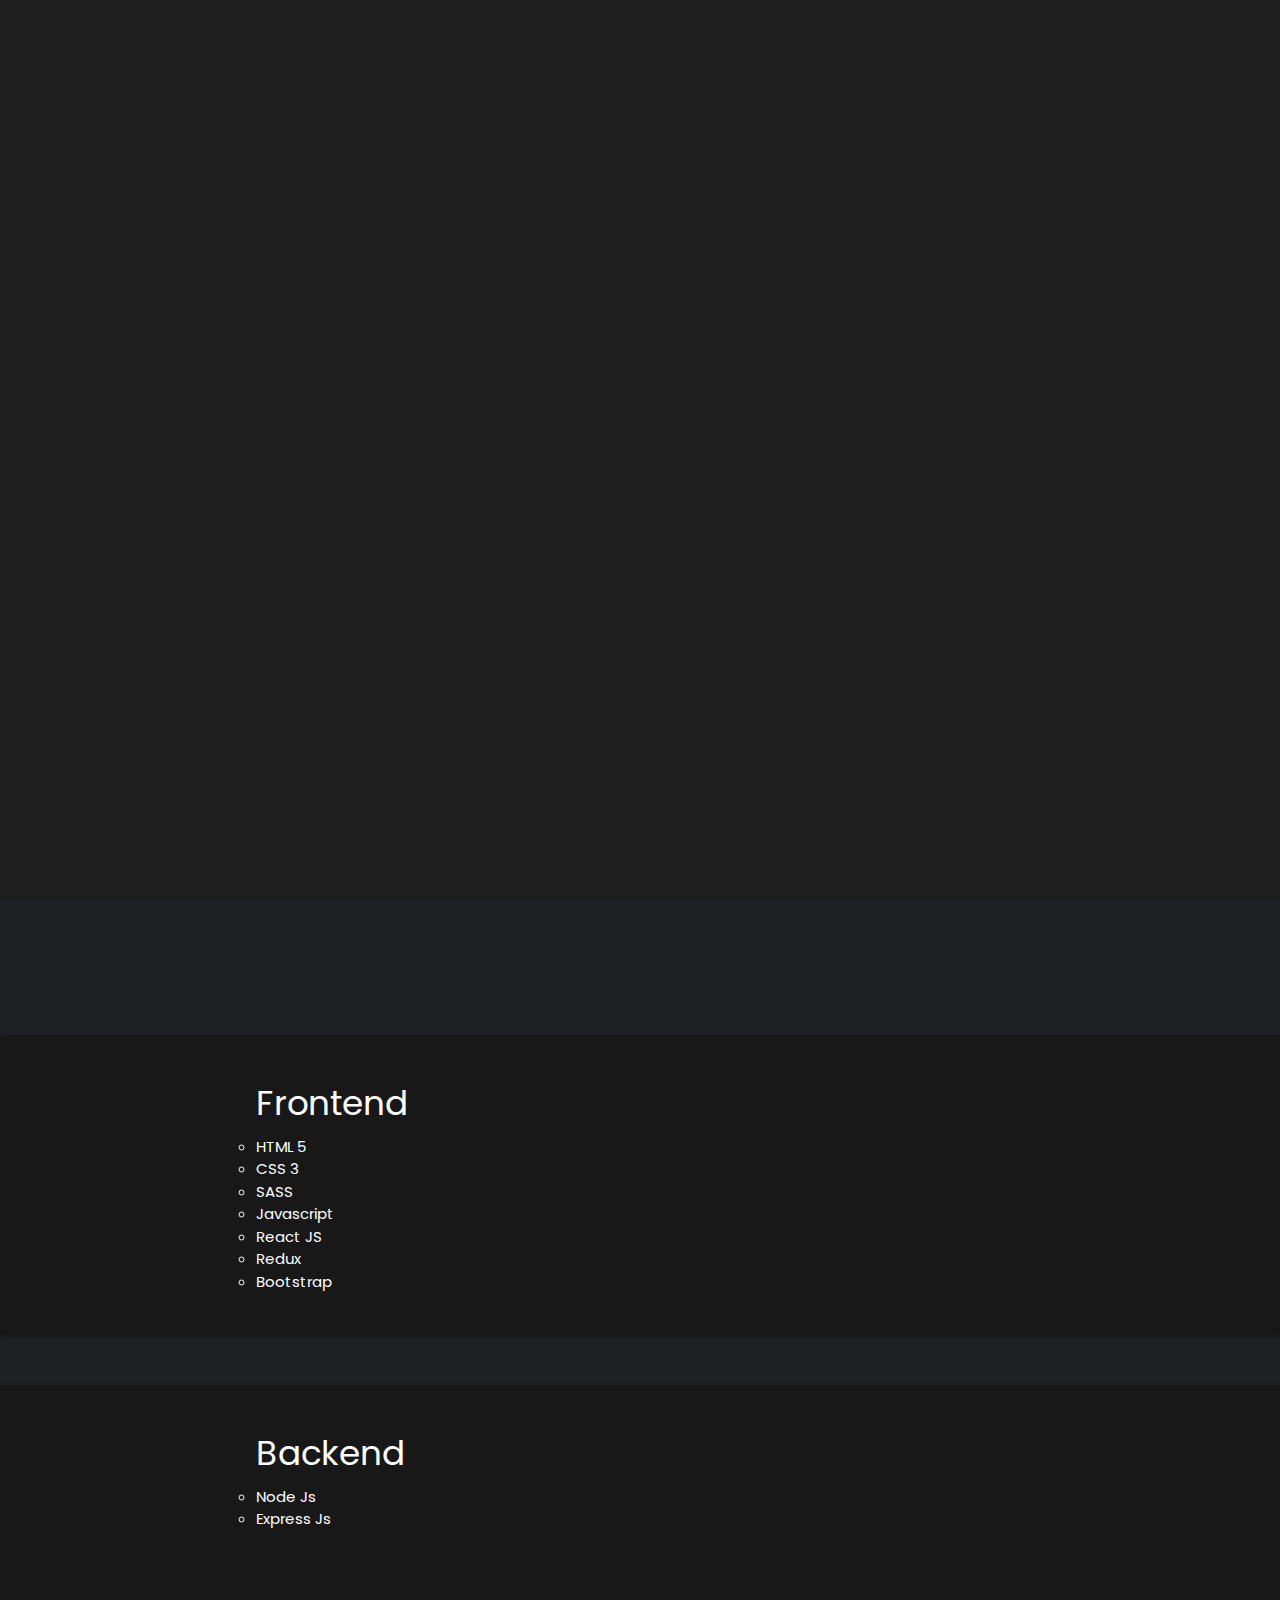
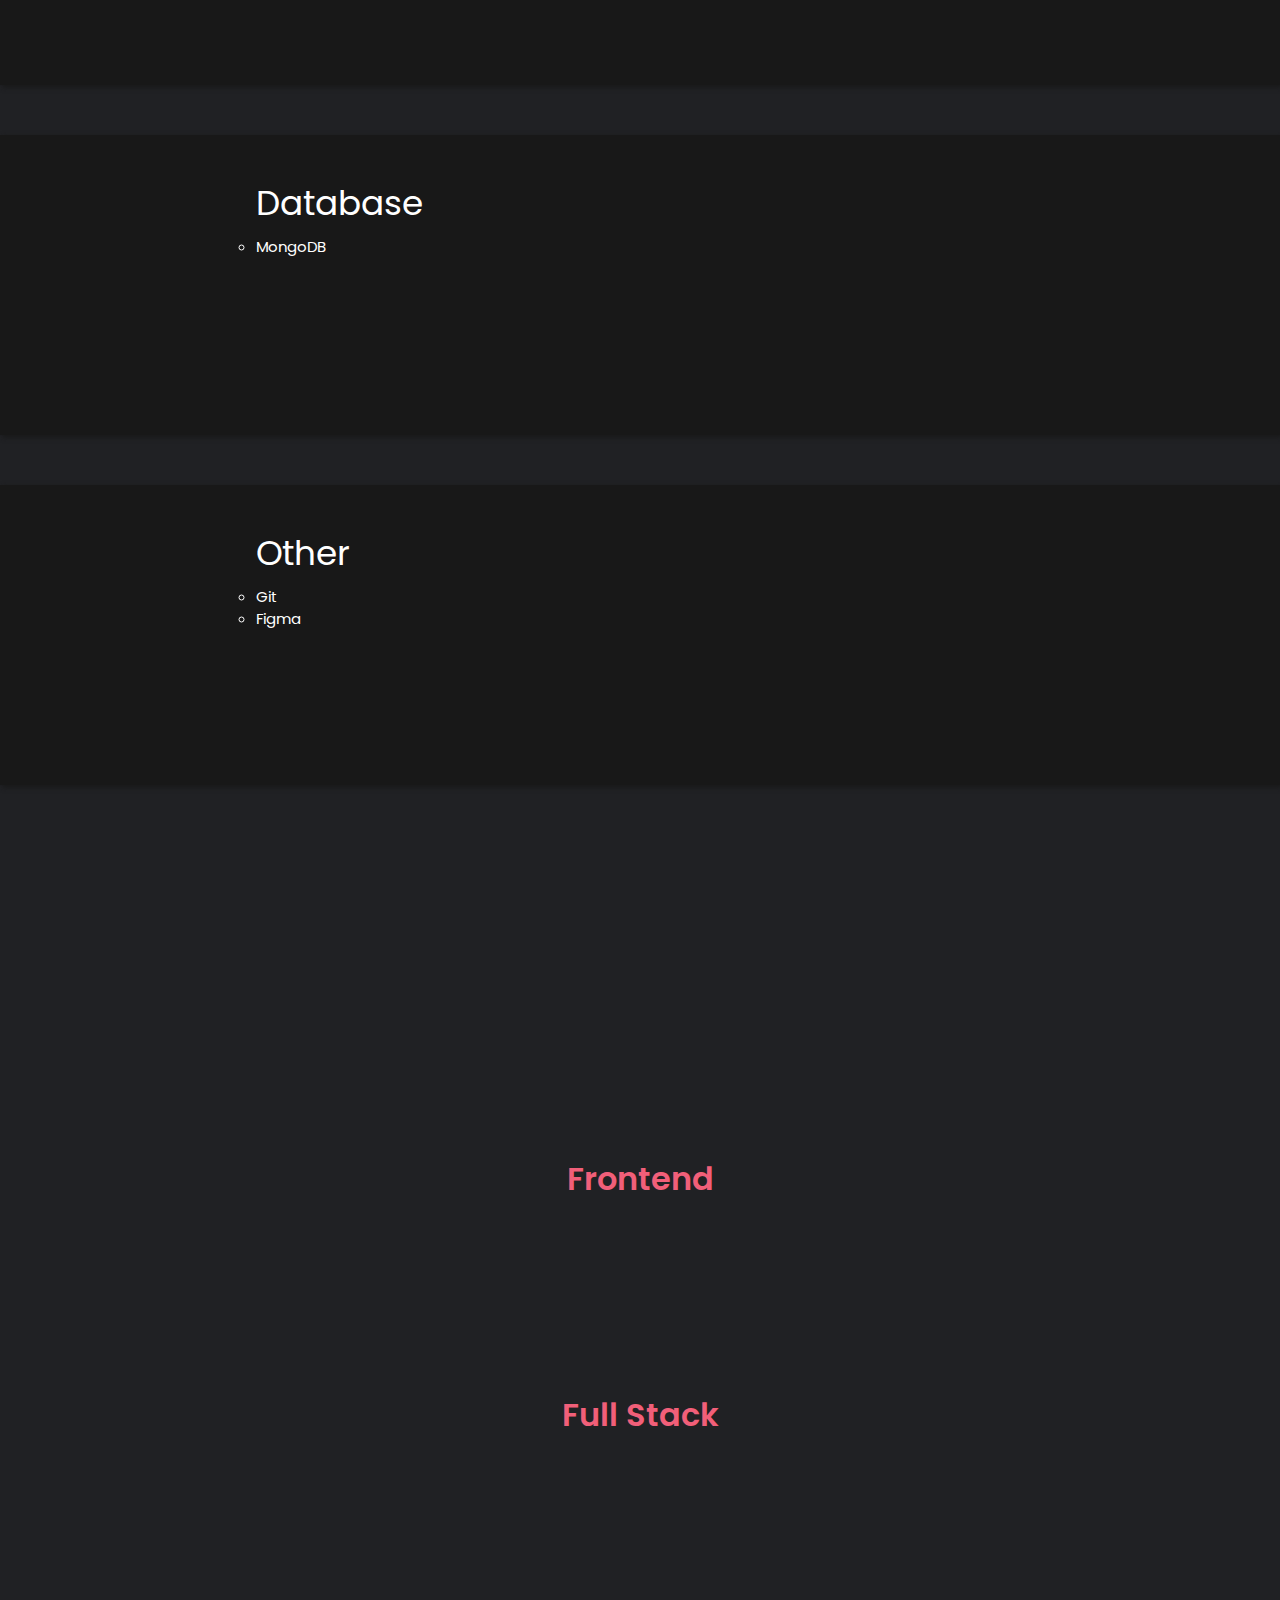
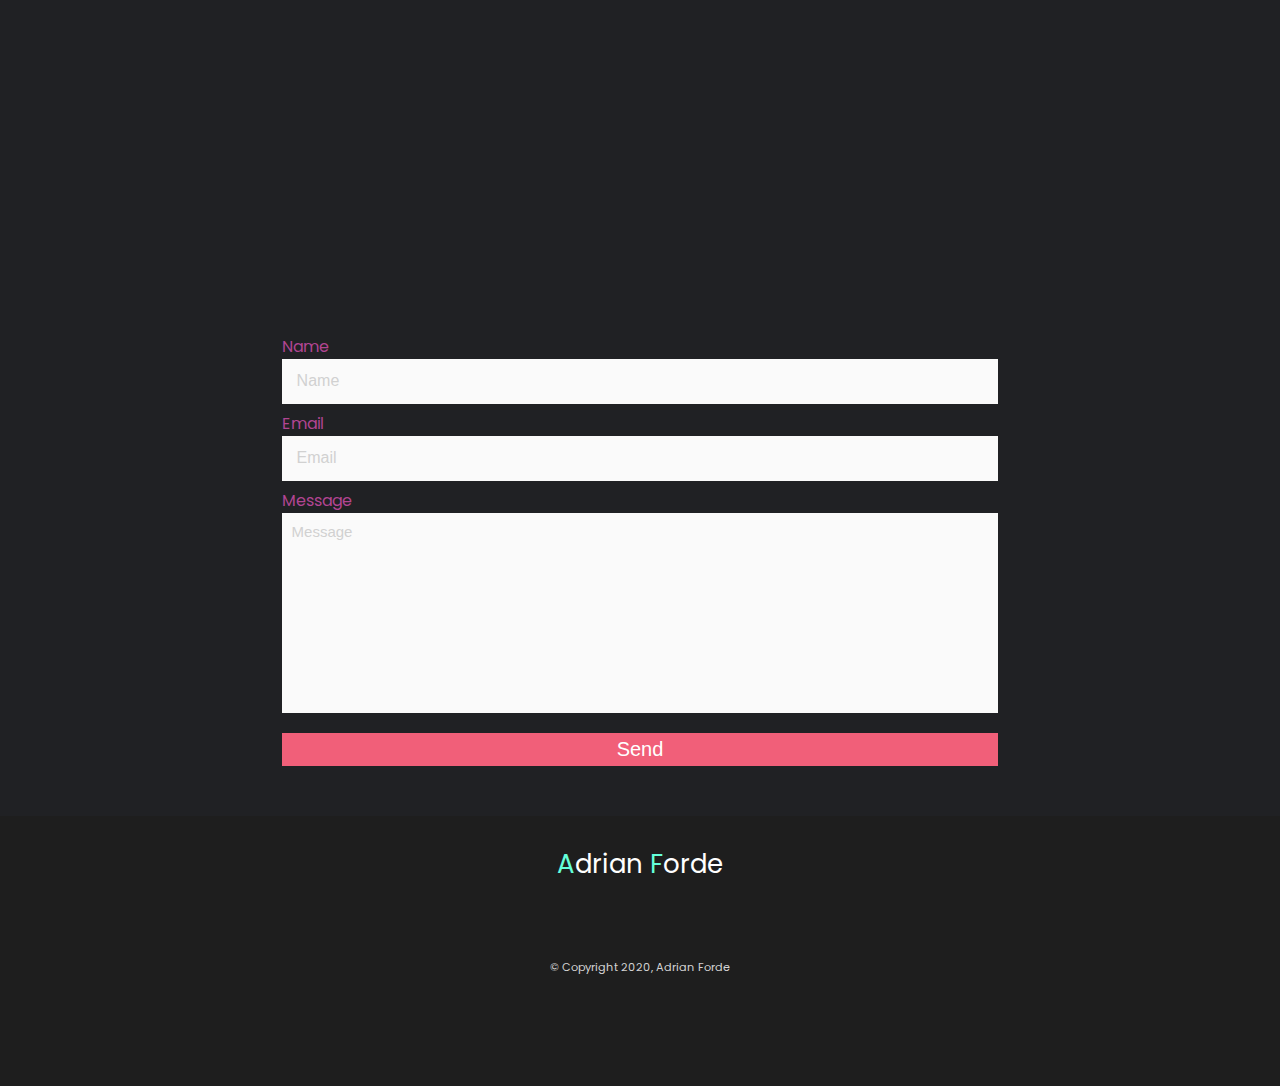
==== commit cc82e989: "Added logo and new header" ====
--- a/index.html
+++ b/index.html
@@ -3,6 +3,9 @@
   <head>
     <meta charset="UTF-8" />
     <meta name="viewport" content="width=device-width, initial-scale=1.0" />
+
+    <!-- Favicon -->
+    <link rel="icon" type="image/png" href="/favicon.png" />
 
     <!-- Materialize CSS -->
     <!-- Compiled and minified CSS -->
@@ -18,192 +21,67 @@
     />
 
     <link rel="stylesheet" href="styles.css" />
+
     <title>Adrian Forde | Portfolio Page</title>
   </head>
   <body>
-    <div class="transition">
-      <div class="page-name">
-        <!-- Cellphone Repair Website SVG -->
+    <div class="loading-screen"></div>
+    <div class="loader">
+      <div class="logo">
         <svg
-          id="cellphone-repair-website-name"
-          width="1261"
-          height="75"
-          viewBox="0 0 1261 75"
+          width="1333"
+          height="1423"
+          viewBox="0 0 1333 1423"
+          fill="none"
           preserveAspectRatio="xMidYMid"
-          fill="none"
           xmlns="http://www.w3.org/2000/svg"
         >
+          <path d="M329 537.5L665 360L786 0H529.5L329 537.5Z" fill="#64FFDA" />
+          <path d="M311 1422.5H0L378.5 1222L311 1422.5Z" fill="#64FFDA" />
           <path
-            id="path1"
-            d="M3.12793 37.4961C3.12793 30.9681 4.59993 25.1121 7.54393 19.9281C10.4879 14.6801 14.4879 10.5841 19.5439 7.64012C24.6639 4.69612 30.3279 3.22412 36.5359 3.22412C43.8319 3.22412 50.1999 4.98412 55.6399 8.50412C61.0799 12.0241 65.0479 17.0161 67.5439 23.4801H57.0799C55.2239 19.4481 52.5359 16.3441 49.0159 14.1681C45.5599 11.9921 41.3999 10.9041 36.5359 10.9041C31.8639 10.9041 27.6719 11.9921 23.9599 14.1681C20.2479 16.3441 17.3359 19.4481 15.2239 23.4801C13.1119 27.4481 12.0559 32.1201 12.0559 37.4961C12.0559 42.8081 13.1119 47.4801 15.2239 51.5121C17.3359 55.4801 20.2479 58.5521 23.9599 60.7281C27.6719 62.9041 31.8639 63.9921 36.5359 63.9921C41.3999 63.9921 45.5599 62.9361 49.0159 60.8241C52.5359 58.6481 55.2239 55.5441 57.0799 51.5121H67.5439C65.0479 57.9121 61.0799 62.8721 55.6399 66.3921C50.1999 69.8481 43.8319 71.5761 36.5359 71.5761C30.3279 71.5761 24.6639 70.1361 19.5439 67.2561C14.4879 64.3121 10.4879 60.2481 7.54393 55.0641C4.59993 49.8801 3.12793 44.0241 3.12793 37.4961Z"
-            stroke="white"
-            stroke-width="6"
-            mask="url(#path-1-outside-1)"
-            pathLength="1"
+            d="M165 979L0 1422.5L378.5 1222L523 790.5L165 979Z"
+            fill="#F15F79"
           />
           <path
-            d="M89.2842 11.1921V33.5601H113.668V40.7601H89.2842V63.8001H116.548V71.0001H80.5482V3.99212H116.548V11.1921H89.2842Z"
-            stroke="white"
-            stroke-width="6"
-            mask="url(#path-1-outside-1)"
-            pathLength="1"
+            d="M329 537.5L165 979L523 790.5L665 360L329 537.5Z"
+            fill="#B24592"
           />
           <path
-            d="M138.503 63.8961H161.927V71.0001H129.767V4.08812H138.503V63.8961Z"
-            stroke="white"
-            stroke-width="6"
-            mask="url(#path-1-outside-1)"
-            pathLength="1"
+            d="M716.5 514.5L665 360L786 0H801L1027 605.5L716.5 514.5Z"
+            fill="#F15F79"
           />
           <path
-            d="M179.94 63.8961H203.364V71.0001H171.204V4.08812H179.94V63.8961Z"
-            stroke="white"
-            stroke-width="6"
-            mask="url(#path-1-outside-1)"
-            pathLength="1"
+            d="M843.5 892.5L819 818.5L1136.5 899.5L1333 1422.5L656 892.5H843.5Z"
+            fill="#64FFDA"
           />
           <path
-            d="M257.378 23.6721C257.378 29.2401 255.458 33.8801 251.618 37.5921C247.842 41.2401 242.05 43.0641 234.242 43.0641H221.378V71.0001H212.642V4.08812H234.242C241.794 4.08812 247.522 5.91212 251.426 9.56012C255.394 13.2081 257.378 17.9121 257.378 23.6721ZM234.242 35.8641C239.106 35.8641 242.69 34.8081 244.994 32.6961C247.298 30.5841 248.45 27.5761 248.45 23.6721C248.45 15.4161 243.714 11.2881 234.242 11.2881H221.378V35.8641H234.242Z"
-            stroke="white"
-            stroke-width="6"
-            mask="url(#path-1-outside-1)"
-            pathLength="1"
+            d="M819 818.5L716.5 514.5L1027 605.5L1136.5 899.5L819 818.5Z"
+            fill="#B24592"
           />
           <path
-            d="M319.788 4.08812V71.0001H311.052V40.6641H276.972V71.0001H268.236V4.08812H276.972V33.4641H311.052V4.08812H319.788Z"
-            stroke="white"
-            stroke-width="6"
-            mask="url(#path-1-outside-1)"
-            pathLength="1"
-          />
-          <path
-            d="M365.04 71.6721C358.832 71.6721 353.168 70.2321 348.048 67.3521C342.928 64.4081 338.864 60.3441 335.856 55.1601C332.912 49.9121 331.44 44.0241 331.44 37.4961C331.44 30.9681 332.912 25.1121 335.856 19.9281C338.864 14.6801 342.928 10.6161 348.048 7.73612C353.168 4.79212 358.832 3.32012 365.04 3.32012C371.312 3.32012 377.008 4.79212 382.128 7.73612C387.248 10.6161 391.28 14.6481 394.224 19.8321C397.168 25.0161 398.64 30.9041 398.64 37.4961C398.64 44.0881 397.168 49.9761 394.224 55.1601C391.28 60.3441 387.248 64.4081 382.128 67.3521C377.008 70.2321 371.312 71.6721 365.04 71.6721ZM365.04 64.0881C369.712 64.0881 373.904 63.0001 377.616 60.8241C381.392 58.6481 384.336 55.5441 386.448 51.5121C388.624 47.4801 389.712 42.8081 389.712 37.4961C389.712 32.1201 388.624 27.4481 386.448 23.4801C384.336 19.4481 381.424 16.3441 377.712 14.1681C374 11.9921 369.776 10.9041 365.04 10.9041C360.304 10.9041 356.08 11.9921 352.368 14.1681C348.656 16.3441 345.712 19.4481 343.536 23.4801C341.424 27.4481 340.368 32.1201 340.368 37.4961C340.368 42.8081 341.424 47.4801 343.536 51.5121C345.712 55.5441 348.656 58.6481 352.368 60.8241C356.144 63.0001 360.368 64.0881 365.04 64.0881Z"
-            stroke="white"
-            stroke-width="6"
-            mask="url(#path-1-outside-1)"
-            pathLength="1"
-          />
-          <path
-            d="M462.781 71.0001H454.045L418.909 17.7201V71.0001H410.173V3.99212H418.909L454.045 57.1761V3.99212H462.781V71.0001Z"
-            stroke="white"
-            stroke-width="6"
-            mask="url(#path-1-outside-1)"
-            pathLength="1"
-          />
-          <path
-            d="M486.409 11.1921V33.5601H510.793V40.7601H486.409V63.8001H513.673V71.0001H477.673V3.99212H513.673V11.1921H486.409Z"
-            stroke="white"
-            stroke-width="6"
-            mask="url(#path-1-outside-1)"
-            pathLength="1"
-          />
-          <path
-            d="M587.718 71.0001L571.782 43.6401H561.222V71.0001H552.486V4.08812H574.086C579.142 4.08812 583.398 4.95212 586.854 6.68012C590.374 8.40812 592.998 10.7441 594.726 13.6881C596.454 16.6321 597.318 19.9921 597.318 23.7681C597.318 28.3761 595.974 32.4401 593.286 35.9601C590.662 39.4801 586.694 41.8161 581.382 42.9681L598.182 71.0001H587.718ZM561.222 36.6321H574.086C578.822 36.6321 582.374 35.4801 584.742 33.1761C587.11 30.8081 588.294 27.6721 588.294 23.7681C588.294 19.8001 587.11 16.7281 584.742 14.5521C582.438 12.3761 578.886 11.2881 574.086 11.2881H561.222V36.6321Z"
-            stroke="white"
-            stroke-width="6"
-            mask="url(#path-1-outside-1)"
-            pathLength="1"
-          />
-          <path
-            d="M619.628 11.1921V33.5601H644.012V40.7601H619.628V63.8001H646.892V71.0001H610.892V3.99212H646.892V11.1921H619.628Z"
-            stroke="white"
-            stroke-width="6"
-            mask="url(#path-1-outside-1)"
-            pathLength="1"
-          />
-          <path
-            d="M704.847 23.6721C704.847 29.2401 702.927 33.8801 699.087 37.5921C695.311 41.2401 689.519 43.0641 681.711 43.0641H668.847V71.0001H660.111V4.08812H681.711C689.263 4.08812 694.991 5.91212 698.895 9.56012C702.863 13.2081 704.847 17.9121 704.847 23.6721ZM681.711 35.8641C686.575 35.8641 690.159 34.8081 692.463 32.6961C694.767 30.5841 695.919 27.5761 695.919 23.6721C695.919 15.4161 691.183 11.2881 681.711 11.2881H668.847V35.8641H681.711Z"
-            stroke="white"
-            stroke-width="6"
-            mask="url(#path-1-outside-1)"
-            pathLength="1"
-          />
-          <path
-            d="M755.256 56.1201H726.072L720.696 71.0001H711.48L735.672 4.47212H745.752L769.848 71.0001H760.632L755.256 56.1201ZM752.76 49.0161L740.664 15.2241L728.568 49.0161H752.76Z"
-            stroke="white"
-            stroke-width="6"
-            mask="url(#path-1-outside-1)"
-            pathLength="1"
-          />
-          <path
-            d="M789.128 4.08812V71.0001H780.392V4.08812H789.128Z"
-            stroke="white"
-            stroke-width="6"
-            mask="url(#path-1-outside-1)"
-            pathLength="1"
-          />
-          <path
-            d="M839.249 71.0001L823.313 43.6401H812.753V71.0001H804.017V4.08812H825.617C830.673 4.08812 834.929 4.95212 838.385 6.68012C841.905 8.40812 844.529 10.7441 846.257 13.6881C847.985 16.6321 848.849 19.9921 848.849 23.7681C848.849 28.3761 847.505 32.4401 844.817 35.9601C842.193 39.4801 838.225 41.8161 832.913 42.9681L849.713 71.0001H839.249ZM812.753 36.6321H825.617C830.353 36.6321 833.905 35.4801 836.273 33.1761C838.641 30.8081 839.825 27.6721 839.825 23.7681C839.825 19.8001 838.641 16.7281 836.273 14.5521C833.969 12.3761 830.417 11.2881 825.617 11.2881H812.753V36.6321Z"
-            stroke="white"
-            stroke-width="6"
-            mask="url(#path-1-outside-1)"
-            pathLength="1"
-          />
-          <path
-            d="M972.113 4.08812L952.721 71.0001H942.929L927.377 17.1441L911.249 71.0001L901.553 71.0961L882.833 4.08812H892.145L906.737 60.8241L922.865 4.08812H932.657L948.017 60.6321L962.705 4.08812H972.113Z"
-            stroke="white"
-            stroke-width="6"
-            mask="url(#path-1-outside-1)"
-            pathLength="1"
-          />
-          <path
-            d="M990.409 11.1921V33.5601H1014.79V40.7601H990.409V63.8001H1017.67V71.0001H981.673V3.99212H1017.67V11.1921H990.409Z"
-            stroke="white"
-            stroke-width="6"
-            mask="url(#path-1-outside-1)"
-            pathLength="1"
-          />
-          <path
-            d="M1064.4 36.5361C1066.83 36.9201 1069.04 37.9121 1071.02 39.5121C1073.07 41.1121 1074.67 43.0961 1075.82 45.4641C1077.04 47.8321 1077.64 50.3601 1077.64 53.0481C1077.64 56.4401 1076.78 59.5121 1075.05 62.2641C1073.32 64.9521 1070.8 67.0961 1067.47 68.6961C1064.2 70.2321 1060.33 71.0001 1055.85 71.0001H1030.89V4.08812H1054.89C1059.44 4.08812 1063.31 4.85612 1066.51 6.39212C1069.71 7.86412 1072.11 9.88012 1073.71 12.4401C1075.31 15.0001 1076.11 17.8801 1076.11 21.0801C1076.11 25.0481 1075.02 28.3441 1072.84 30.9681C1070.73 33.5281 1067.92 35.3841 1064.4 36.5361ZM1039.63 32.9841H1054.32C1058.41 32.9841 1061.58 32.0241 1063.82 30.1041C1066.06 28.1841 1067.18 25.5281 1067.18 22.1361C1067.18 18.7441 1066.06 16.0881 1063.82 14.1681C1061.58 12.2481 1058.35 11.2881 1054.12 11.2881H1039.63V32.9841ZM1055.08 63.8001C1059.44 63.8001 1062.83 62.7761 1065.26 60.7281C1067.69 58.6801 1068.91 55.8321 1068.91 52.1841C1068.91 48.4721 1067.63 45.5601 1065.07 43.4481C1062.51 41.2721 1059.08 40.1841 1054.8 40.1841H1039.63V63.8001H1055.08Z"
-            stroke="white"
-            stroke-width="6"
-            mask="url(#path-1-outside-1)"
-            pathLength="1"
-          />
-          <path
-            d="M1110.98 71.6721C1106.57 71.6721 1102.6 70.9041 1099.08 69.3681C1095.62 67.7681 1092.9 65.5921 1090.92 62.8401C1088.93 60.0241 1087.91 56.7921 1087.85 53.1441H1097.16C1097.48 56.2801 1098.76 58.9361 1101 61.1121C1103.3 63.2241 1106.63 64.2801 1110.98 64.2801C1115.14 64.2801 1118.41 63.2561 1120.77 61.2081C1123.21 59.0961 1124.42 56.4081 1124.42 53.1441C1124.42 50.5841 1123.72 48.5041 1122.31 46.9041C1120.9 45.3041 1119.14 44.0881 1117.03 43.2561C1114.92 42.4241 1112.07 41.5281 1108.49 40.5681C1104.07 39.4161 1100.52 38.2641 1097.83 37.1121C1095.21 35.9601 1092.93 34.1681 1091.01 31.7361C1089.16 29.2401 1088.23 25.9121 1088.23 21.7521C1088.23 18.1041 1089.16 14.8721 1091.01 12.0561C1092.87 9.24012 1095.46 7.06412 1098.79 5.52812C1102.18 3.99212 1106.05 3.22412 1110.41 3.22412C1116.68 3.22412 1121.8 4.79212 1125.77 7.92812C1129.8 11.0641 1132.07 15.2241 1132.58 20.4081H1122.98C1122.66 17.8481 1121.32 15.6081 1118.95 13.6881C1116.58 11.7041 1113.45 10.7121 1109.54 10.7121C1105.89 10.7121 1102.92 11.6721 1100.61 13.5921C1098.31 15.4481 1097.16 18.0721 1097.16 21.4641C1097.16 23.8961 1097.83 25.8801 1099.17 27.4161C1100.58 28.9521 1102.28 30.1361 1104.26 30.9681C1106.31 31.7361 1109.16 32.6321 1112.81 33.6561C1117.22 34.8721 1120.77 36.0881 1123.46 37.3041C1126.15 38.4561 1128.45 40.2801 1130.37 42.7761C1132.29 45.2081 1133.25 48.5361 1133.25 52.7601C1133.25 56.0241 1132.39 59.0961 1130.66 61.9761C1128.93 64.8561 1126.37 67.1921 1122.98 68.9841C1119.59 70.7761 1115.59 71.6721 1110.98 71.6721Z"
-            stroke="white"
-            stroke-width="6"
-            mask="url(#path-1-outside-1)"
-            pathLength="1"
-          />
-          <path
-            d="M1154.85 4.08812V71.0001H1146.11V4.08812H1154.85Z"
-            stroke="white"
-            stroke-width="6"
-            mask="url(#path-1-outside-1)"
-            pathLength="1"
-          />
-          <path
-            d="M1210.92 4.08812V11.1921H1192.68V71.0001H1183.94V11.1921H1165.61V4.08812H1210.92Z"
-            stroke="white"
-            stroke-width="6"
-            mask="url(#path-1-outside-1)"
-            pathLength="1"
-          />
-          <path
-            d="M1230.41 11.1921V33.5601H1254.79V40.7601H1230.41V63.8001H1257.67V71.0001H1221.67V3.99212H1257.67V11.1921H1230.41Z"
-            stroke="white"
-            stroke-width="6"
-            mask="url(#path-1-outside-1)"
-            pathLength="1"
+            d="M1020 1422.5C990 1330.5 925.7 1136.5 906.5 1088.5L1333 1422.5H1020Z"
+            fill="#F15F79"
           />
         </svg>
+        <div class="information">
+          <p>Front End Developer</p>
+          <a href="#contactme" class="cta">
+            Contact Me
+          </a>
+        </div>
       </div>
-      <!-- Cellphone Repair Website SVG -->
     </div>
 
     <!-- Header -->
     <div class="wrapper" data-barba="wrapper">
       <main data-barba="container" data-barba-namespace="home">
-        <!-- <nav class="z-depth-0">
+        <nav class="z-depth-0 home-navbar">
           <div class="container">
             <div class="nav-wrapper">
               <a href="#" class="brand-logo"
                 ><span class="peach-color">A</span>drian
                 <span class="peach-color">F</span>orde</a
               >
-
               <i class="fas fa-bars hamburger"></i>
 
               <ul id="nav-mobile" class="right hide-on-med-and-down">
@@ -213,59 +91,76 @@
               </ul>
             </div>
           </div>
-        </nav> -->
-        <header>
-          <div class="container h-100">
-            <div class="row h-100">
-              <div class="col s12 header-word-content h-100">
-                <h3 class="right-align name">
-                  <span id="myname">A</span>
-                  <span id="myname">d</span>
-                  <span id="myname">r</span>
-                  <span id="myname">i</span>
-                  <span id="myname">a</span>
-                  <span id="myname" class="end-of-firstname">n</span>
-                  <span>&nbsp;</span>
-                  <span id="myname">F</span>
-                  <span id="myname">o</span>
-                  <span id="myname">r</span>
-                  <span id="myname">d</span>
-                  <span id="myname">e</span>
-                </h3>
-                <h5 class="right-align">Full Stack Web Developer</h5>
-                <a href="#contactme" class="cta">Contact Me</a>
-              </div>
-              <!-- <div class="col m7 h-100">
-            <img
-              src="./imgs/undraw_programming.svg"
-              alt=""
-              class="header-img"
-            />
-          </div> -->
-            </div>
-          </div>
-
-          <div
-            class="header-graphic-left"
-            id="scroll"
-            data-parallax-rate="-0.5"
-          ></div>
-          <div
-            class="header-graphic-mid"
-            id="scroll"
-            data-parallax-rate="-0.1"
-          ></div>
-          <div
-            class="header-graphic-right"
-            id="scroll"
-            data-parallax-rate="-2"
-          ></div>
-        </header>
+        </nav>
+        <!-- <header></header> -->
 
         <!-- About Section Start -->
         <section id="aboutme">
           <div class="container">
-            <h4 class="section-name">About Me</h4>
+            <!-- <h4 class="section-name">About Me</h4> -->
+            <svg
+              class="svg-section-name"
+              id="section-name"
+              width="364"
+              height="54"
+              viewBox="0 0 364 54"
+              fill="none"
+              preserveAspectRatio="xMidYMid"
+              xmlns="http://www.w3.org/2000/svg"
+            >
+              <g>
+                <path
+                  d="M35.7841 42.424H15.7681L12.4561 52H1.87207L19.9441 1.67204H31.6801L49.7521 52H39.0961L35.7841 42.424ZM33.0481 34.36L25.7761 13.336L18.5041 34.36H33.0481Z"
+                  stroke="white"
+                  stroke-width="2"
+                  mask="url(#path-1-outside-1)"
+                  pathLength="1"
+                />
+                <path
+                  d="M85.0191 26.224C87.8511 26.752 90.1791 28.168 92.0031 30.472C93.8271 32.776 94.7391 35.416 94.7391 38.392C94.7391 41.08 94.0671 43.456 92.7231 45.52C91.4271 47.536 89.5311 49.12 87.0351 50.272C84.5391 51.424 81.5871 52 78.1791 52H56.5071V1.74405H77.2431C80.6511 1.74405 83.5791 2.29605 86.0271 3.40005C88.5231 4.50405 90.3951 6.04005 91.6431 8.00805C92.9391 9.97604 93.5871 12.208 93.5871 14.704C93.5871 17.632 92.7951 20.08 91.2111 22.048C89.6751 24.016 87.6111 25.408 85.0191 26.224ZM66.5871 22.48H75.8031C78.2031 22.48 80.0511 21.952 81.3471 20.896C82.6431 19.792 83.2911 18.232 83.2911 16.216C83.2911 14.2 82.6431 12.64 81.3471 11.536C80.0511 10.432 78.2031 9.88004 75.8031 9.88004H66.5871V22.48ZM76.7391 43.792C79.1871 43.792 81.0831 43.216 82.4271 42.064C83.8191 40.912 84.5151 39.28 84.5151 37.168C84.5151 35.008 83.7951 33.328 82.3551 32.128C80.9151 30.88 78.9711 30.256 76.5231 30.256H66.5871V43.792H76.7391Z"
+                  stroke="white"
+                  stroke-width="2"
+                  mask="url(#path-1-outside-1)"
+                  pathLength="1"
+                />
+                <path
+                  d="M126.101 52.504C121.397 52.504 117.077 51.4 113.141 49.192C109.205 46.984 106.085 43.936 103.781 40.048C101.477 36.112 100.325 31.672 100.325 26.728C100.325 21.832 101.477 17.44 103.781 13.552C106.085 9.61604 109.205 6.54404 113.141 4.33604C117.077 2.12805 121.397 1.02405 126.101 1.02405C130.853 1.02405 135.173 2.12805 139.061 4.33604C142.997 6.54404 146.093 9.61604 148.349 13.552C150.653 17.44 151.805 21.832 151.805 26.728C151.805 31.672 150.653 36.112 148.349 40.048C146.093 43.936 142.997 46.984 139.061 49.192C135.125 51.4 130.805 52.504 126.101 52.504ZM126.101 43.504C129.125 43.504 131.789 42.832 134.093 41.488C136.397 40.096 138.197 38.128 139.493 35.584C140.789 33.04 141.437 30.088 141.437 26.728C141.437 23.368 140.789 20.44 139.493 17.944C138.197 15.4 136.397 13.456 134.093 12.112C131.789 10.768 129.125 10.096 126.101 10.096C123.077 10.096 120.389 10.768 118.037 12.112C115.733 13.456 113.933 15.4 112.637 17.944C111.341 20.44 110.693 23.368 110.693 26.728C110.693 30.088 111.341 33.04 112.637 35.584C113.933 38.128 115.733 40.096 118.037 41.488C120.389 42.832 123.077 43.504 126.101 43.504Z"
+                  stroke="white"
+                  stroke-width="2"
+                  mask="url(#path-1-outside-1)"
+                  pathLength="1"
+                />
+                <path
+                  d="M169.24 1.74405V32.848C169.24 36.256 170.128 38.872 171.904 40.696C173.68 42.472 176.176 43.36 179.392 43.36C182.656 43.36 185.176 42.472 186.952 40.696C188.728 38.872 189.616 36.256 189.616 32.848V1.74405H199.768V32.776C199.768 37.048 198.832 40.672 196.96 43.648C195.136 46.576 192.664 48.784 189.544 50.272C186.472 51.76 183.04 52.504 179.248 52.504C175.504 52.504 172.096 51.76 169.024 50.272C166 48.784 163.6 46.576 161.824 43.648C160.048 40.672 159.16 37.048 159.16 32.776V1.74405H169.24Z"
+                  stroke="white"
+                  stroke-width="2"
+                  mask="url(#path-1-outside-1)"
+                  pathLength="1"
+                />
+                <path
+                  d="M243.707 1.74405V9.88004H230.315V52H220.235V9.88004H206.843V1.74405H243.707Z"
+                  stroke="white"
+                  stroke-width="2"
+                  mask="url(#path-1-outside-1)"
+                  pathLength="1"
+                />
+                <path
+                  d="M323.01 1.74405V52H312.93V19.312L299.466 52H291.834L278.298 19.312V52H268.218V1.74405H279.666L295.65 39.112L311.634 1.74405H323.01Z"
+                  stroke="white"
+                  stroke-width="2"
+                  mask="url(#path-1-outside-1)"
+                  pathLength="1"
+                />
+                <path
+                  d="M343.056 9.88004V22.48H359.976V30.472H343.056V43.792H362.136V52H332.976V1.67204H362.136V9.88004H343.056Z"
+                  stroke="white"
+                  stroke-width="2"
+                  mask="url(#path-1-outside-1)"
+                  pathLength="1"
+                />
+              </g>
+            </svg>
+
             <div class="section-name-decoration"></div>
             <div class="about-me">
               <p
@@ -323,12 +218,81 @@
 
         <!-- Skills Section Start -->
         <section id="skills">
-          <h4 class="section-name">Skills</h4>
+          <!-- <h4 class="section-name">Skills</h4> -->
+
+          <svg
+            class="svg-section-name"
+            id="section-name"
+            width="344"
+            height="54"
+            viewBox="0 0 344 54"
+            fill="none"
+            preserveAspectRatio="xMidYMid"
+            xmlns="http://www.w3.org/2000/svg"
+          >
+            <path
+              d="M56.7598 1.74393V51.9999H46.6798V19.3119L33.2158 51.9999H25.5838L12.0478 19.3119V51.9999H1.96777V1.74393H13.4158L29.3998 39.1119L45.3838 1.74393H56.7598Z"
+              stroke="white"
+              stroke-width="2"
+              mask="url(#path-1-outside-1)"
+              pathLength="1"
+            />
+            <path
+              d="M106.686 1.74393L89.6936 34.5039V51.9999H79.6136V34.5039L62.5496 1.74393H73.9256L84.7256 24.7119L95.4536 1.74393H106.686Z"
+              stroke="white"
+              stroke-width="2"
+              mask="url(#path-1-outside-1)"
+              pathLength="1"
+            />
+            <path
+              d="M147.007 52.5039C143.503 52.5039 140.335 51.9039 137.503 50.7039C134.719 49.5039 132.511 47.7759 130.879 45.5199C129.247 43.2639 128.407 40.5999 128.359 37.5279H139.159C139.303 39.5919 140.023 41.2239 141.319 42.4239C142.663 43.6239 144.487 44.2239 146.791 44.2239C149.143 44.2239 150.991 43.6719 152.335 42.5679C153.679 41.4159 154.351 39.9279 154.351 38.1039C154.351 36.6159 153.895 35.3919 152.983 34.4319C152.071 33.4719 150.919 32.7279 149.527 32.1999C148.183 31.6239 146.311 30.9999 143.911 30.3279C140.647 29.3679 137.983 28.4319 135.919 27.5199C133.903 26.5599 132.151 25.1439 130.663 23.2719C129.223 21.3519 128.503 18.8079 128.503 15.6399C128.503 12.6639 129.247 10.0719 130.735 7.86392C132.223 5.65592 134.311 3.97592 136.999 2.82392C139.687 1.62392 142.759 1.02393 146.215 1.02393C151.399 1.02393 155.599 2.29593 158.815 4.83992C162.079 7.33592 163.879 10.8399 164.215 15.3519H153.127C153.031 13.6239 152.287 12.2079 150.895 11.1039C149.551 9.95193 147.751 9.37593 145.495 9.37593C143.527 9.37593 141.943 9.87992 140.743 10.8879C139.591 11.8959 139.015 13.3599 139.015 15.2799C139.015 16.6239 139.447 17.7519 140.311 18.6639C141.223 19.5279 142.327 20.2479 143.623 20.8239C144.967 21.3519 146.839 21.9759 149.239 22.6959C152.503 23.6559 155.167 24.6159 157.231 25.5759C159.295 26.5359 161.071 27.9759 162.559 29.8959C164.047 31.8159 164.791 34.3359 164.791 37.4559C164.791 40.1439 164.095 42.6399 162.703 44.9439C161.311 47.2479 159.271 49.0959 156.583 50.4879C153.895 51.8319 150.703 52.5039 147.007 52.5039Z"
+              stroke="white"
+              stroke-width="2"
+              mask="url(#path-1-outside-1)"
+              pathLength="1"
+            />
+            <path
+              d="M201.898 51.9999L183.61 29.6079V51.9999H173.53V1.74393H183.61V24.2799L201.898 1.74393H214.066L193.33 26.6559L214.642 51.9999H201.898Z"
+              stroke="white"
+              stroke-width="2"
+              mask="url(#path-1-outside-1)"
+              pathLength="1"
+            />
+            <path
+              d="M231.352 1.74393V51.9999H221.272V1.74393H231.352Z"
+              stroke="white"
+              stroke-width="2"
+              mask="url(#path-1-outside-1)"
+              pathLength="1"
+            />
+            <path
+              d="M251.392 44.0079H267.952V51.9999H241.312V1.74393H251.392V44.0079Z"
+              stroke="white"
+              stroke-width="2"
+              mask="url(#path-1-outside-1)"
+              pathLength="1"
+            />
+            <path
+              d="M284.438 44.0079H300.998V51.9999H274.358V1.74393H284.438V44.0079Z"
+              stroke="white"
+              stroke-width="2"
+              mask="url(#path-1-outside-1)"
+              pathLength="1"
+            />
+            <path
+              d="M324.757 52.5039C321.253 52.5039 318.085 51.9039 315.253 50.7039C312.469 49.5039 310.261 47.7759 308.629 45.5199C306.997 43.2639 306.157 40.5999 306.109 37.5279H316.909C317.053 39.5919 317.773 41.2239 319.069 42.4239C320.413 43.6239 322.237 44.2239 324.541 44.2239C326.893 44.2239 328.741 43.6719 330.085 42.5679C331.429 41.4159 332.101 39.9279 332.101 38.1039C332.101 36.6159 331.645 35.3919 330.733 34.4319C329.821 33.4719 328.669 32.7279 327.277 32.1999C325.933 31.6239 324.061 30.9999 321.661 30.3279C318.397 29.3679 315.733 28.4319 313.669 27.5199C311.653 26.5599 309.901 25.1439 308.413 23.2719C306.973 21.3519 306.253 18.8079 306.253 15.6399C306.253 12.6639 306.997 10.0719 308.485 7.86392C309.973 5.65592 312.061 3.97592 314.749 2.82392C317.437 1.62392 320.509 1.02393 323.965 1.02393C329.149 1.02393 333.349 2.29593 336.565 4.83992C339.829 7.33592 341.629 10.8399 341.965 15.3519H330.877C330.781 13.6239 330.037 12.2079 328.645 11.1039C327.301 9.95193 325.501 9.37593 323.245 9.37593C321.277 9.37593 319.693 9.87992 318.493 10.8879C317.341 11.8959 316.765 13.3599 316.765 15.2799C316.765 16.6239 317.197 17.7519 318.061 18.6639C318.973 19.5279 320.077 20.2479 321.373 20.8239C322.717 21.3519 324.589 21.9759 326.989 22.6959C330.253 23.6559 332.917 24.6159 334.981 25.5759C337.045 26.5359 338.821 27.9759 340.309 29.8959C341.797 31.8159 342.541 34.3359 342.541 37.4559C342.541 40.1439 341.845 42.6399 340.453 44.9439C339.061 47.2479 337.021 49.0959 334.333 50.4879C331.645 51.8319 328.453 52.5039 324.757 52.5039Z"
+              stroke="white"
+              stroke-width="2"
+              mask="url(#path-1-outside-1)"
+              pathLength="1"
+            />
+          </svg>
+
           <div class="section-name-decoration"></div>
 
           <div class="skills-group frontend">
             <img src="./imgs/undraw_frontend.svg" alt="" class="skill-img" />
-            <div class="skills-content">
+            <div class="skills-content" id="frontend-skills">
               <div class="skill-group-information">
                 <h4>Frontend</h4>
                 <ul>
@@ -345,7 +309,7 @@
           </div>
           <div class="skills-group backend">
             <img src="./imgs/undraw_backend.svg" alt="" class="skill-img" />
-            <div class="skills-content">
+            <div class="skills-content" id="backend-skills">
               <div class="skill-group-information">
                 <h4>Backend</h4>
                 <ul>
@@ -357,7 +321,7 @@
           </div>
           <div class="skills-group database">
             <img src="./imgs/undraw_database.svg" alt="" class="skill-img" />
-            <div class="skills-content">
+            <div class="skills-content" id="database-skills">
               <div class="skill-group-information">
                 <h4>Database</h4>
                 <ul>
@@ -368,7 +332,7 @@
           </div>
           <div class="skills-group other">
             <img src="./imgs/undraw_other.svg" alt="" class="skill-img" />
-            <div class="skills-content">
+            <div class="skills-content" id="other-skills">
               <div class="skill-group-information">
                 <h4>Other</h4>
                 <ul>
@@ -383,24 +347,91 @@
 
         <!-- Project Section Start -->
         <section id="projects">
-          <h4 class="section-name">Projects</h4>
+          <svg
+            class="svg-section-name"
+            id="section-name"
+            width="361"
+            height="54"
+            viewBox="0 0 361 54"
+            fill="none"
+            preserveAspectRatio="xMidYMid"
+            xmlns="http://www.w3.org/2000/svg"
+          >
+            <path
+              d="M38.6158 17.2959C38.6158 19.9839 37.9678 22.5039 36.6718 24.8559C35.4238 27.2079 33.4318 29.1039 30.6958 30.5439C28.0078 31.9839 24.5998 32.7039 20.4718 32.7039H12.0478V51.9999H1.96777V1.74393H20.4718C24.3598 1.74393 27.6718 2.41592 30.4078 3.75992C33.1438 5.10392 35.1838 6.95192 36.5278 9.30392C37.9198 11.6559 38.6158 14.3199 38.6158 17.2959ZM20.0398 24.5679C22.8238 24.5679 24.8878 23.9439 26.2318 22.6959C27.5758 21.3999 28.2478 19.5999 28.2478 17.2959C28.2478 12.3999 25.5118 9.95192 20.0398 9.95192H12.0478V24.5679H20.0398Z"
+              stroke="white"
+              stroke-width="2"
+              mask="url(#path-1-outside-1)"
+              pathLength="1"
+            />
+            <path
+              d="M71.6925 51.9999L60.6045 32.4159H55.8525V51.9999H45.7725V1.74393H64.6365C68.5245 1.74393 71.8365 2.43992 74.5725 3.83192C77.3085 5.17592 79.3485 7.02392 80.6925 9.37593C82.0845 11.6799 82.7805 14.2719 82.7805 17.1519C82.7805 20.4639 81.8205 23.4639 79.9005 26.1519C77.9805 28.7919 75.1245 30.6159 71.3325 31.6239L83.3565 51.9999H71.6925ZM55.8525 24.8559H64.2765C67.0125 24.8559 69.0525 24.2079 70.3965 22.9119C71.7405 21.5679 72.4125 19.7199 72.4125 17.3679C72.4125 15.0639 71.7405 13.2879 70.3965 12.0399C69.0525 10.7439 67.0125 10.0959 64.2765 10.0959H55.8525V24.8559Z"
+              stroke="white"
+              stroke-width="2"
+              mask="url(#path-1-outside-1)"
+              pathLength="1"
+            />
+            <path
+              d="M115.225 52.5039C110.521 52.5039 106.201 51.3999 102.265 49.1919C98.3295 46.9839 95.2095 43.9359 92.9055 40.0479C90.6015 36.1119 89.4495 31.6719 89.4495 26.7279C89.4495 21.8319 90.6015 17.4399 92.9055 13.5519C95.2095 9.61592 98.3295 6.54392 102.265 4.33592C106.201 2.12792 110.521 1.02393 115.225 1.02393C119.977 1.02393 124.297 2.12792 128.185 4.33592C132.121 6.54392 135.217 9.61592 137.473 13.5519C139.777 17.4399 140.929 21.8319 140.929 26.7279C140.929 31.6719 139.777 36.1119 137.473 40.0479C135.217 43.9359 132.121 46.9839 128.185 49.1919C124.249 51.3999 119.929 52.5039 115.225 52.5039ZM115.225 43.5039C118.249 43.5039 120.913 42.8319 123.217 41.4879C125.521 40.0959 127.321 38.1279 128.617 35.5839C129.913 33.0399 130.561 30.0879 130.561 26.7279C130.561 23.3679 129.913 20.4399 128.617 17.9439C127.321 15.3999 125.521 13.4559 123.217 12.1119C120.913 10.7679 118.249 10.0959 115.225 10.0959C112.201 10.0959 109.513 10.7679 107.161 12.1119C104.857 13.4559 103.057 15.3999 101.761 17.9439C100.465 20.4399 99.8175 23.3679 99.8175 26.7279C99.8175 30.0879 100.465 33.0399 101.761 35.5839C103.057 38.1279 104.857 40.0959 107.161 41.4879C109.513 42.8319 112.201 43.5039 115.225 43.5039Z"
+              stroke="white"
+              stroke-width="2"
+              mask="url(#path-1-outside-1)"
+              pathLength="1"
+            />
+            <path
+              d="M177.733 1.74393V37.0239C177.733 41.9199 176.317 45.7359 173.485 48.4719C170.653 51.1599 166.861 52.5039 162.109 52.5039C157.309 52.5039 153.421 51.1119 150.445 48.3279C147.517 45.5439 146.053 41.6559 146.053 36.6639H156.133C156.181 38.8239 156.685 40.5039 157.645 41.7039C158.653 42.9039 160.093 43.5039 161.965 43.5039C163.789 43.5039 165.181 42.9279 166.141 41.7759C167.101 40.6239 167.581 39.0399 167.581 37.0239V1.74393H177.733Z"
+              stroke="white"
+              stroke-width="2"
+              mask="url(#path-1-outside-1)"
+              pathLength="1"
+            />
+            <path
+              d="M199.571 9.87992V22.4799H216.491V30.4719H199.571V43.7919H218.651V51.9999H189.491V1.67192H218.651V9.87992H199.571Z"
+              stroke="white"
+              stroke-width="2"
+              mask="url(#path-1-outside-1)"
+              pathLength="1"
+            />
+            <path
+              d="M225.364 26.7999C225.364 21.8559 226.468 17.4399 228.676 13.5519C230.932 9.61592 233.98 6.56792 237.82 4.40792C241.708 2.19992 246.052 1.09592 250.852 1.09592C256.468 1.09592 261.388 2.53593 265.612 5.41593C269.836 8.29593 272.788 12.2799 274.468 17.3679H262.876C261.724 14.9679 260.092 13.1679 257.98 11.9679C255.916 10.7679 253.516 10.1679 250.78 10.1679C247.852 10.1679 245.236 10.8639 242.932 12.2559C240.676 13.5999 238.9 15.5199 237.604 18.0159C236.356 20.5119 235.732 23.4399 235.732 26.7999C235.732 30.1119 236.356 33.0399 237.604 35.5839C238.9 38.0799 240.676 40.0239 242.932 41.4159C245.236 42.7599 247.852 43.4319 250.78 43.4319C253.516 43.4319 255.916 42.8319 257.98 41.6319C260.092 40.3839 261.724 38.5599 262.876 36.1599H274.468C272.788 41.2959 269.836 45.3039 265.612 48.1839C261.436 51.0159 256.516 52.4319 250.852 52.4319C246.052 52.4319 241.708 51.3519 237.82 49.1919C233.98 46.9839 230.932 43.9359 228.676 40.0479C226.468 36.1599 225.364 31.7439 225.364 26.7999Z"
+              stroke="white"
+              stroke-width="2"
+              mask="url(#path-1-outside-1)"
+              pathLength="1"
+            />
+            <path
+              d="M317.277 1.74393V9.87992H303.885V51.9999H293.805V9.87992H280.413V1.74393H317.277Z"
+              stroke="white"
+              stroke-width="2"
+              mask="url(#path-1-outside-1)"
+              pathLength="1"
+            />
+            <path
+              d="M341.984 52.5039C338.48 52.5039 335.312 51.9039 332.48 50.7039C329.696 49.5039 327.488 47.7759 325.856 45.5199C324.224 43.2639 323.384 40.5999 323.336 37.5279H334.136C334.28 39.5919 335 41.2239 336.296 42.4239C337.64 43.6239 339.464 44.2239 341.768 44.2239C344.12 44.2239 345.968 43.6719 347.312 42.5679C348.656 41.4159 349.328 39.9279 349.328 38.1039C349.328 36.6159 348.872 35.3919 347.96 34.4319C347.048 33.4719 345.896 32.7279 344.504 32.1999C343.16 31.6239 341.288 30.9999 338.888 30.3279C335.624 29.3679 332.96 28.4319 330.896 27.5199C328.88 26.5599 327.128 25.1439 325.64 23.2719C324.2 21.3519 323.48 18.8079 323.48 15.6399C323.48 12.6639 324.224 10.0719 325.712 7.86392C327.2 5.65592 329.288 3.97592 331.976 2.82392C334.664 1.62392 337.736 1.02393 341.192 1.02393C346.376 1.02393 350.576 2.29593 353.792 4.83992C357.056 7.33592 358.856 10.8399 359.192 15.3519H348.104C348.008 13.6239 347.264 12.2079 345.872 11.1039C344.528 9.95193 342.728 9.37593 340.472 9.37593C338.504 9.37593 336.92 9.87992 335.72 10.8879C334.568 11.8959 333.992 13.3599 333.992 15.2799C333.992 16.6239 334.424 17.7519 335.288 18.6639C336.2 19.5279 337.304 20.2479 338.6 20.8239C339.944 21.3519 341.816 21.9759 344.216 22.6959C347.48 23.6559 350.144 24.6159 352.208 25.5759C354.272 26.5359 356.048 27.9759 357.536 29.8959C359.024 31.8159 359.768 34.3359 359.768 37.4559C359.768 40.1439 359.072 42.6399 357.68 44.9439C356.288 47.2479 354.248 49.0959 351.56 50.4879C348.872 51.8319 345.68 52.5039 341.984 52.5039Z"
+              stroke="white"
+              stroke-width="2"
+              mask="url(#path-1-outside-1)"
+              pathLength="1"
+            />
+          </svg>
+
           <div class="section-name-decoration"></div>
           <div class="container">
             <h3 class="project-type-title">Frontend</h3>
-            <div class="row project">
-              <div class="col s12 m6 l4 project-img-container">
+            <div class="row project" id="frontend-projects">
+              <div class="col s12 m6 l4 project-img-container" id="project">
                 <a href="clothingwebsite.html">
                   <img src="./imgs/Clothing Website Picture.PNG" alt=""
                 /></a>
               </div>
 
-              <div class="col s12 m6 l4 project-img-container">
+              <div class="col s12 m6 l4 project-img-container" id="project">
                 <a href="restaurantwebsite.html">
                   <img src="./imgs/Restaurant Website Picture.PNG" alt="" />
                 </a>
               </div>
 
-              <div class="col s12 m6 l4 project-img-container">
+              <div class="col s12 m6 l4 project-img-container" id="project">
                 <a href="sortingalgorithmvisualizer.html">
                   <img
                     src="./imgs/Sorting Algorithm Visualizer Picture.PNG"
@@ -409,14 +440,14 @@
               </div>
             </div>
             <h3 class="project-type-title">Full Stack</h3>
-            <div class="row project">
-              <div class="col s12 m6 l4 project-img-container">
+            <div class="row project" id="fullstack-projects">
+              <div class="col s12 m6 l4 project-img-container" id="project">
                 <a href="bugtracker.html">
                   <img src="./imgs/Bug Tracker Website Picture.PNG" alt=""
                 /></a>
               </div>
 
-              <div class="col s12 m6 l4 project-img-container">
+              <div class="col s12 m6 l4 project-img-container" id="project">
                 <a href="cellphonerepair.html">
                   <img
                     src="./imgs/Cellphone Repair Website Picture.PNG"
@@ -431,7 +462,81 @@
 
         <!-- Contact Me Start -->
         <section id="contactme">
-          <h4 class="section-name">Contact Me</h4>
+          <svg
+            class="svg-section-name"
+            id="section-name"
+            width="471"
+            height="54"
+            viewBox="0 0 471 54"
+            fill="none"
+            preserveAspectRatio="xMidYMid"
+            xmlns="http://www.w3.org/2000/svg"
+          >
+            <path
+              d="M1.52002 26.7999C1.52002 21.8559 2.62402 17.4399 4.83202 13.5519C7.08802 9.61592 10.136 6.56792 13.976 4.40792C17.864 2.19992 22.208 1.09592 27.008 1.09592C32.624 1.09592 37.544 2.53593 41.768 5.41593C45.992 8.29593 48.944 12.2799 50.624 17.3679H39.032C37.88 14.9679 36.248 13.1679 34.136 11.9679C32.072 10.7679 29.672 10.1679 26.936 10.1679C24.008 10.1679 21.392 10.8639 19.088 12.2559C16.832 13.5999 15.056 15.5199 13.76 18.0159C12.512 20.5119 11.888 23.4399 11.888 26.7999C11.888 30.1119 12.512 33.0399 13.76 35.5839C15.056 38.0799 16.832 40.0239 19.088 41.4159C21.392 42.7599 24.008 43.4319 26.936 43.4319C29.672 43.4319 32.072 42.8319 34.136 41.6319C36.248 40.3839 37.88 38.5599 39.032 36.1599H50.624C48.944 41.2959 45.992 45.3039 41.768 48.1839C37.592 51.0159 32.672 52.4319 27.008 52.4319C22.208 52.4319 17.864 51.3519 13.976 49.1919C10.136 46.9839 7.08802 43.9359 4.83202 40.0479C2.62402 36.1599 1.52002 31.7439 1.52002 26.7999Z"
+              stroke="white"
+              stroke-width="2"
+              mask="url(#path-1-outside-1)"
+              pathLength="1"
+            />
+            <path
+              d="M82.5616 52.5039C77.8576 52.5039 73.5376 51.3999 69.6016 49.1919C65.6656 46.9839 62.5456 43.9359 60.2416 40.0479C57.9376 36.1119 56.7856 31.6719 56.7856 26.7279C56.7856 21.8319 57.9376 17.4399 60.2416 13.5519C62.5456 9.61592 65.6656 6.54392 69.6016 4.33592C73.5376 2.12792 77.8576 1.02393 82.5616 1.02393C87.3136 1.02393 91.6337 2.12792 95.5217 4.33592C99.4577 6.54392 102.554 9.61592 104.81 13.5519C107.114 17.4399 108.266 21.8319 108.266 26.7279C108.266 31.6719 107.114 36.1119 104.81 40.0479C102.554 43.9359 99.4577 46.9839 95.5217 49.1919C91.5857 51.3999 87.2656 52.5039 82.5616 52.5039ZM82.5616 43.5039C85.5856 43.5039 88.2497 42.8319 90.5536 41.4879C92.8577 40.0959 94.6577 38.1279 95.9537 35.5839C97.2496 33.0399 97.8977 30.0879 97.8977 26.7279C97.8977 23.3679 97.2496 20.4399 95.9537 17.9439C94.6577 15.3999 92.8577 13.4559 90.5536 12.1119C88.2497 10.7679 85.5856 10.0959 82.5616 10.0959C79.5376 10.0959 76.8496 10.7679 74.4977 12.1119C72.1936 13.4559 70.3936 15.3999 69.0976 17.9439C67.8016 20.4399 67.1536 23.3679 67.1536 26.7279C67.1536 30.0879 67.8016 33.0399 69.0976 35.5839C70.3936 38.1279 72.1936 40.0959 74.4977 41.4879C76.8496 42.8319 79.5376 43.5039 82.5616 43.5039Z"
+              stroke="white"
+              stroke-width="2"
+              mask="url(#path-1-outside-1)"
+              pathLength="1"
+            />
+            <path
+              d="M158.749 51.9999H148.669L125.845 17.5119V51.9999H115.765V1.67192H125.845L148.669 36.2319V1.67192H158.749V51.9999Z"
+              stroke="white"
+              stroke-width="2"
+              mask="url(#path-1-outside-1)"
+              pathLength="1"
+            />
+            <path
+              d="M202.91 1.74393V9.87992H189.518V51.9999H179.438V9.87992H166.046V1.74393H202.91Z"
+              stroke="white"
+              stroke-width="2"
+              mask="url(#path-1-outside-1)"
+              pathLength="1"
+            />
+            <path
+              d="M241.081 42.4239H221.065L217.753 51.9999H207.169L225.241 1.67192H236.977L255.049 51.9999H244.393L241.081 42.4239ZM238.345 34.3599L231.073 13.3359L223.801 34.3599H238.345Z"
+              stroke="white"
+              stroke-width="2"
+              mask="url(#path-1-outside-1)"
+              pathLength="1"
+            />
+            <path
+              d="M259.356 26.7999C259.356 21.8559 260.46 17.4399 262.668 13.5519C264.924 9.61592 267.972 6.56792 271.812 4.40792C275.7 2.19992 280.044 1.09592 284.844 1.09592C290.46 1.09592 295.38 2.53593 299.604 5.41593C303.828 8.29593 306.78 12.2799 308.46 17.3679H296.868C295.716 14.9679 294.084 13.1679 291.972 11.9679C289.908 10.7679 287.508 10.1679 284.772 10.1679C281.844 10.1679 279.228 10.8639 276.924 12.2559C274.668 13.5999 272.892 15.5199 271.596 18.0159C270.348 20.5119 269.724 23.4399 269.724 26.7999C269.724 30.1119 270.348 33.0399 271.596 35.5839C272.892 38.0799 274.668 40.0239 276.924 41.4159C279.228 42.7599 281.844 43.4319 284.772 43.4319C287.508 43.4319 289.908 42.8319 291.972 41.6319C294.084 40.3839 295.716 38.5599 296.868 36.1599H308.46C306.78 41.2959 303.828 45.3039 299.604 48.1839C295.428 51.0159 290.508 52.4319 284.844 52.4319C280.044 52.4319 275.7 51.3519 271.812 49.1919C267.972 46.9839 264.924 43.9359 262.668 40.0479C260.46 36.1599 259.356 31.7439 259.356 26.7999Z"
+              stroke="white"
+              stroke-width="2"
+              mask="url(#path-1-outside-1)"
+              pathLength="1"
+            />
+            <path
+              d="M351.27 1.74393V9.87992H337.878V51.9999H327.798V9.87992H314.406V1.74393H351.27Z"
+              stroke="white"
+              stroke-width="2"
+              mask="url(#path-1-outside-1)"
+              pathLength="1"
+            />
+            <path
+              d="M430.573 1.74393V51.9999H420.493V19.3119L407.029 51.9999H399.397L385.861 19.3119V51.9999H375.781V1.74393H387.229L403.213 39.1119L419.197 1.74393H430.573Z"
+              stroke="white"
+              stroke-width="2"
+              mask="url(#path-1-outside-1)"
+              pathLength="1"
+            />
+            <path
+              d="M450.618 9.87992V22.4799H467.538V30.4719H450.618V43.7919H469.698V51.9999H440.538V1.67192H469.698V9.87992H450.618Z"
+              stroke="white"
+              stroke-width="2"
+              mask="url(#path-1-outside-1)"
+              pathLength="1"
+            />
+          </svg>
+
           <div class="section-name-decoration"></div>
           <div class="container">
             <form action="https://formspree.io/xqkdklzv" method="POST">
@@ -471,6 +576,9 @@
     </footer>
     <!-- Footer End -->
 
+    <!-- LoadJS -->
+    <script src="https://cdn.rawgit.com/muicss/loadjs/4.2.0/dist/loadjs.js"></script>
+
     <!-- FontAwesome -->
     <script
       src="https://kit.fontawesome.com/b13fec7300.js"
@@ -480,11 +588,14 @@
     <!-- Gsap -->
     <script src="https://cdnjs.cloudflare.com/ajax/libs/gsap/3.3.0/gsap.min.js"></script>
 
+    <!-- Gsap ScrollTrigger -->
+    <script src="https://cdnjs.cloudflare.com/ajax/libs/gsap/3.3.0/ScrollTrigger.min.js"></script>
+
     <!-- Barba Js -->
     <script src="https://unpkg.com/@barba/core"></script>
 
+    <script src="JS/barba.js"></script>
     <script src="JS/script.js"></script>
-    <script src="JS/barba.js"></script>
     <script src="JS/gsap.js"></script>
   </body>
 </html>
--- a/styles.css
+++ b/styles.css
@@ -3,7 +3,7 @@
   padding: 0px;
   -webkit-box-sizing: border-box;
           box-sizing: border-box;
-  scroll-behavior: smooth;
+  scroll-behavior: smooth !important;
 }
 
 body {
@@ -23,15 +23,24 @@
 }
 
 nav {
+  width: 100%;
+  height: 10vh;
   background: transparent;
   position: relative;
   z-index: 1000;
+  -webkit-transition: background 300ms ease-in-out;
+  transition: background 300ms ease-in-out;
 }
 
 nav ul {
   position: absolute;
-  top: 50%;
+  top: 0%;
   right: 0px;
+}
+
+nav.sticky {
+  position: fixed;
+  background: #1e1e1e;
 }
 
 .hamburger {
@@ -58,6 +67,10 @@
   margin-bottom: 0;
 }
 
+nav .container {
+  height: 100%;
+}
+
 .section-name {
   letter-spacing: 1.8px;
   font-size: 36px;
@@ -67,10 +80,24 @@
   margin-top: 150px;
 }
 
+.svg-section-name {
+  display: block;
+  margin: 0 auto;
+  width: 20%;
+  stroke-dasharray: 1;
+  stroke-dashoffset: 1;
+  -webkit-transition: stroke-dashoffset 300ms ease-out;
+  transition: stroke-dashoffset 300ms ease-out;
+}
+
 .section-name-decoration {
   height: 2px;
   width: 400px;
-  margin: 0 auto 100px auto;
+  -webkit-transform-origin: center;
+          transform-origin: center;
+  -webkit-transform: scaleX(0);
+          transform: scaleX(0);
+  margin: 20px auto 100px auto;
   background: #64ffda;
   border-radius: 50px;
   position: relative;
@@ -112,10 +139,43 @@
   -webkit-box-align: center;
       -ms-flex-align: center;
           align-items: center;
-  position: fixed;
   -webkit-transform: scaleX(0);
           transform: scaleX(0);
   z-index: 2000;
+}
+
+.transition-2 {
+  width: 100%;
+  height: 100vh;
+  position: fixed;
+  top: 0;
+  left: 0;
+  pointer-events: none;
+  z-index: 2000;
+  display: none;
+}
+
+.transition-2 ul {
+  width: 100%;
+  height: 100%;
+  display: -webkit-box;
+  display: -ms-flexbox;
+  display: flex;
+  -webkit-box-orient: vertical;
+  -webkit-box-direction: normal;
+      -ms-flex-direction: column;
+          flex-direction: column;
+}
+
+.transition-2 ul li {
+  -webkit-box-flex: 1;
+      -ms-flex-positive: 1;
+          flex-grow: 1;
+  background: #202124;
+  -webkit-transform-origin: left;
+          transform-origin: left;
+  -webkit-transform: scaleX(0);
+          transform: scaleX(0);
 }
 
 .page-name {
@@ -134,11 +194,17 @@
 }
 
 .page-name svg {
+  position: absolute;
+  top: 50%;
+  left: 50%;
+  -webkit-transform: translate(-50%, -50%);
+          transform: translate(-50%, -50%);
   width: 80%;
   display: none;
-}
-
-.page-name #cellphone-repair-website-name path {
+  z-index: 3000;
+}
+
+.page-name svg path {
   stroke-width: 2px;
   stroke-dasharray: 1;
   stroke-dashoffset: 1;
@@ -146,6 +212,54 @@
   transition: stroke-dashoffset 300ms ease-out;
 }
 
+.loading-screen {
+  position: absolute;
+  width: 100%;
+  height: 100vh;
+  background: #1e1e1e;
+  z-index: 1100;
+}
+
+.logo {
+  position: absolute;
+  top: 50%;
+  left: 50%;
+  -webkit-transform: translate(-50%, -50%);
+          transform: translate(-50%, -50%);
+  z-index: 1101;
+}
+
+.logo svg {
+  width: 50%;
+  height: 50%;
+  display: block;
+  margin: 0px auto;
+}
+
+.logo svg path {
+  width: 50%;
+  height: 50%;
+  opacity: 0;
+  position: relative;
+  -webkit-transform-origin: bottom left;
+          transform-origin: bottom left;
+}
+
+.logo .information {
+  margin-top: 30px;
+  text-align: center;
+  font-weight: 300;
+  letter-spacing: 5px;
+  font-size: 1.5rem;
+  opacity: 0;
+  -webkit-transform: translateY(20px);
+          transform: translateY(20px);
+}
+
+.logo .information p {
+  white-space: nowrap;
+}
+
 .relative {
   position: relative;
 }
@@ -164,29 +278,51 @@
 
 .peach-color {
   color: #f15f79;
+}
+
+.name {
+  white-space: nowrap;
+}
+
+.name span {
+  -webkit-transition: all 500ms ease;
+  transition: all 500ms ease;
+}
+
+.end-of-firstname {
+  letter-spacing: 1px;
+}
+
+.brand-logo {
+  color: white !important;
+  font-size: 22px !important;
+}
+
+.no-list-links {
+  display: -webkit-box;
+  display: -ms-flexbox;
+  display: flex;
+  -webkit-box-pack: center;
+      -ms-flex-pack: center;
+          justify-content: center;
+  -webkit-box-align: center;
+      -ms-flex-align: center;
+          align-items: center;
+}
+
+.no-list-links .brand-logo {
+  display: block;
+  margin: auto;
+}
+
+.nav-wrapper {
+  width: 100%;
+  height: 100%;
 }
 
 .nav-wrapper i {
   height: 64px;
   line-height: 64px;
-}
-
-.name {
-  white-space: nowrap;
-}
-
-.name span {
-  -webkit-transition: all 500ms ease;
-  transition: all 500ms ease;
-}
-
-.end-of-firstname {
-  letter-spacing: 1px;
-}
-
-.brand-logo {
-  color: white !important;
-  font-size: 22px !important;
 }
 
 .nav-wrapper li {
@@ -235,18 +371,45 @@
 
 .cta {
   position: relative;
-  top: 20%;
-  background: #64ffda;
+  margin-top: 30px;
+  display: inline-block;
   text-decoration: none;
-  color: black;
-  font-weight: 600;
-  padding: 8px 15px;
-  border-radius: 20px;
+  border: none;
+  color: #fff;
+  font-weight: 400;
+  font-size: 1rem;
+  padding: 0.6em 0.9em;
+  border: 1px solid #64ffda;
+  position: relative;
+  overflow: hidden;
+  -webkit-transition: all 0.6s ease;
+  transition: all 0.6s ease;
+  opacity: 0;
+}
+
+.cta::before {
+  content: '';
+  background: -webkit-gradient(linear, left top, right top, from(#64ffda), to(#92fe9d));
+  background: linear-gradient(90deg, #64ffda, #92fe9d);
+  width: 100%;
+  height: 0;
+  position: absolute;
+  top: 50%;
+  left: 50%;
+  -webkit-transform: translate(-50%, -50%) rotate(45deg);
+          transform: translate(-50%, -50%) rotate(45deg);
+  z-index: -1;
+  -webkit-transition: all 0.6s ease;
+  transition: all 0.6s ease;
 }
 
 .cta:hover {
-  -webkit-filter: brightness(90%);
-          filter: brightness(90%);
+  cursor: pointer;
+  color: #202124;
+}
+
+.cta:hover::before {
+  height: 400%;
 }
 
 .header-img {
@@ -341,17 +504,15 @@
   width: 100%;
   height: 100%;
   position: absolute;
-  right: -10%;
+  right: 0%;
   background: #181818;
-  -webkit-transform: skewX(-15deg);
-          transform: skewX(-15deg);
 }
 
 .skill-group-information {
-  -webkit-transform: skew(15deg);
-          transform: skew(15deg);
   margin-left: 20%;
   margin-top: 50px;
+  -webkit-transform: skewX(0deg);
+          transform: skewX(0deg);
 }
 
 .skill-group-information ul li {
@@ -385,6 +546,12 @@
 .other {
   background: -webkit-gradient(linear, left top, right top, from(#b24592), to(#f15f79));
   background: linear-gradient(90deg, #b24592, #f15f79);
+}
+
+.project-information-section {
+  background: #1e1e1e;
+  padding: 50px 0px;
+  margin-bottom: 0px !important;
 }
 
 .project-graphic-left {
@@ -429,6 +596,12 @@
 .project {
   height: auto;
   margin-bottom: 75px;
+}
+
+#project {
+  -webkit-transform: scale(0);
+          transform: scale(0);
+  opacity: 1;
 }
 
 .project-type-title {
@@ -483,17 +656,20 @@
 }
 
 .individual-project {
-  padding: 50px 0px;
+  height: 100%;
+  padding: 50px 0px 0px 0px;
 }
 
 .individual-project-img-container {
   display: block;
   margin: auto;
+  -webkit-transform: translateY(-50%);
+          transform: translateY(-50%);
+  opacity: 0;
 }
 
 .individual-project-img-container img {
-  width: 80%;
-  height: 100%;
+  width: 60%;
   -o-object-fit: contain;
      object-fit: contain;
   display: block;
@@ -503,9 +679,23 @@
 .individual-project-information h3 {
   white-space: nowrap;
   text-align: center;
-  color: #f15f79;
-  font-size: 32px;
+  color: #fff;
   margin: 50px;
+  display: -webkit-box;
+  display: -ms-flexbox;
+  display: flex;
+  -webkit-box-pack: center;
+      -ms-flex-pack: center;
+          justify-content: center;
+  -webkit-box-align: center;
+      -ms-flex-align: center;
+          align-items: center;
+}
+
+.individual-project-information h3 span {
+  font-size: 3vw;
+  top: -100;
+  opacity: 0;
 }
 
 .individual-project-made-with h5 {
@@ -550,6 +740,7 @@
   -webkit-box-align: center;
       -ms-flex-align: center;
           align-items: center;
+  opacity: 0;
 }
 
 .individual-project-description-links-container h5 {
@@ -765,8 +956,15 @@
 }
 
 @media screen and (max-width: 768px) {
+  .logo svg {
+    width: 70%;
+    height: 70%;
+  }
   .name span {
     font-size: 36px;
+  }
+  .svg-section-name {
+    width: 30%;
   }
   .skills-group {
     height: 250px;
@@ -787,9 +985,6 @@
     width: 15%;
     height: 12%;
   }
-  .sort-algo-project-name {
-    font-size: 26px !important;
-  }
   .individual-project-made-with ul li {
     font-size: 12px;
   }
@@ -799,6 +994,9 @@
 }
 
 @media screen and (max-width: 600px) {
+  .logo .information {
+    font-size: 1.2rem;
+  }
   section {
     margin-bottom: 50px;
   }
@@ -835,6 +1033,9 @@
     font-size: 14px;
     font-weight: 300;
   }
+  .svg-section-name {
+    width: 40%;
+  }
   .skills-group {
     height: 200px;
   }
@@ -849,22 +1050,28 @@
   }
   .skill-img {
     height: 50%;
-  }
-  .sort-algo-project-name {
-    font-size: 20px !important;
   }
   .project-graphic-right {
     width: 25%;
     height: 15%;
   }
-  .individual-project-information h3 {
-    font-size: 28px;
+  .project-information-section {
+    padding: 20px 0px;
+  }
+  .individual-project-information h3 span {
+    font-size: 4vw;
+  }
+  .individual-project-img-container img {
+    width: 80%;
   }
   .individual-project-made-with h5 {
     font-size: 20px;
   }
   .individual-project-description-links-container h5 {
     font-size: 20px;
+  }
+  .individual-project-description-links-container p {
+    text-align: center;
   }
   .project-type-title {
     font-size: 28px;
@@ -888,8 +1095,19 @@
   .skill-group-information ul li {
     font-size: 10px;
   }
-  .sort-algo-project-name {
-    font-size: 14px !important;
+  .individual-project-information h3 {
+    display: -webkit-box;
+    display: -ms-flexbox;
+    display: flex;
+    -webkit-box-pack: center;
+        -ms-flex-pack: center;
+            justify-content: center;
+    -webkit-box-align: center;
+        -ms-flex-align: center;
+            align-items: center;
+  }
+  .individual-project-information h3 span {
+    font-size: 5vw;
   }
   .project-graphic-right {
     width: 20%;
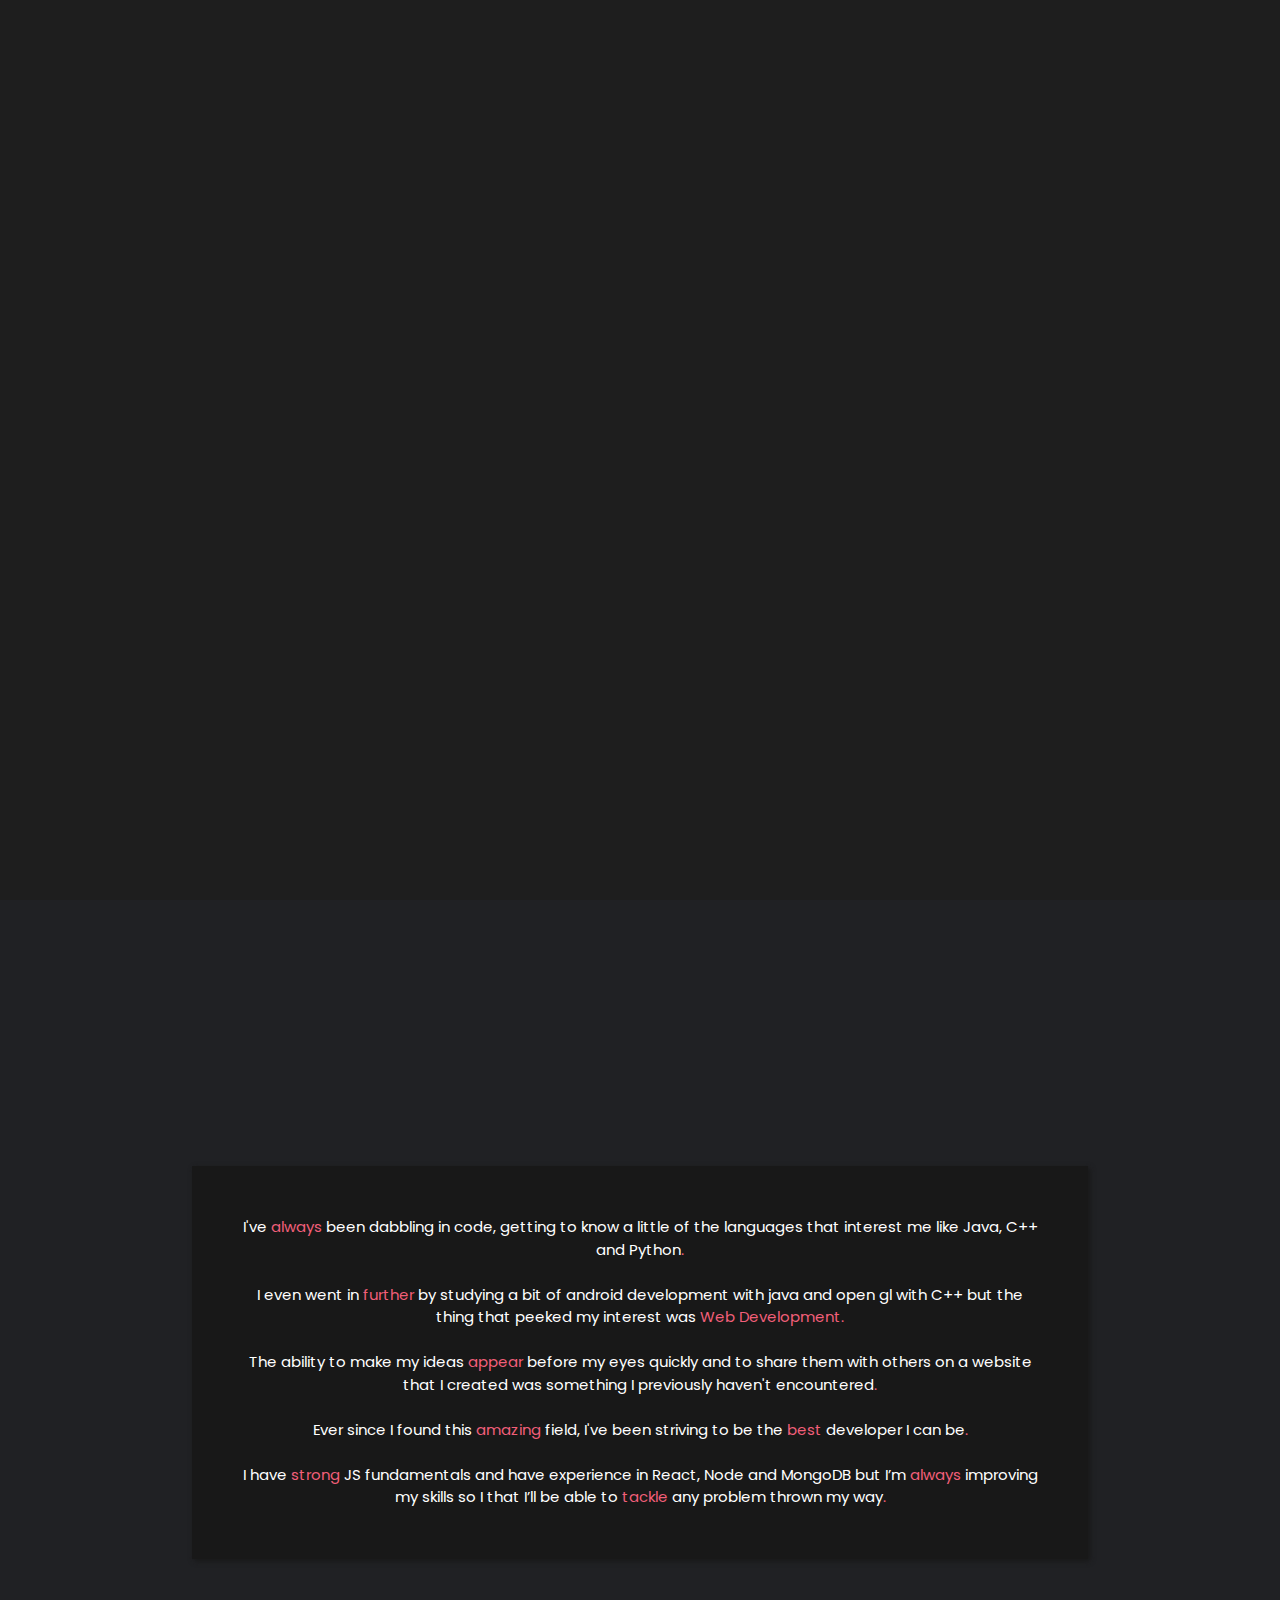
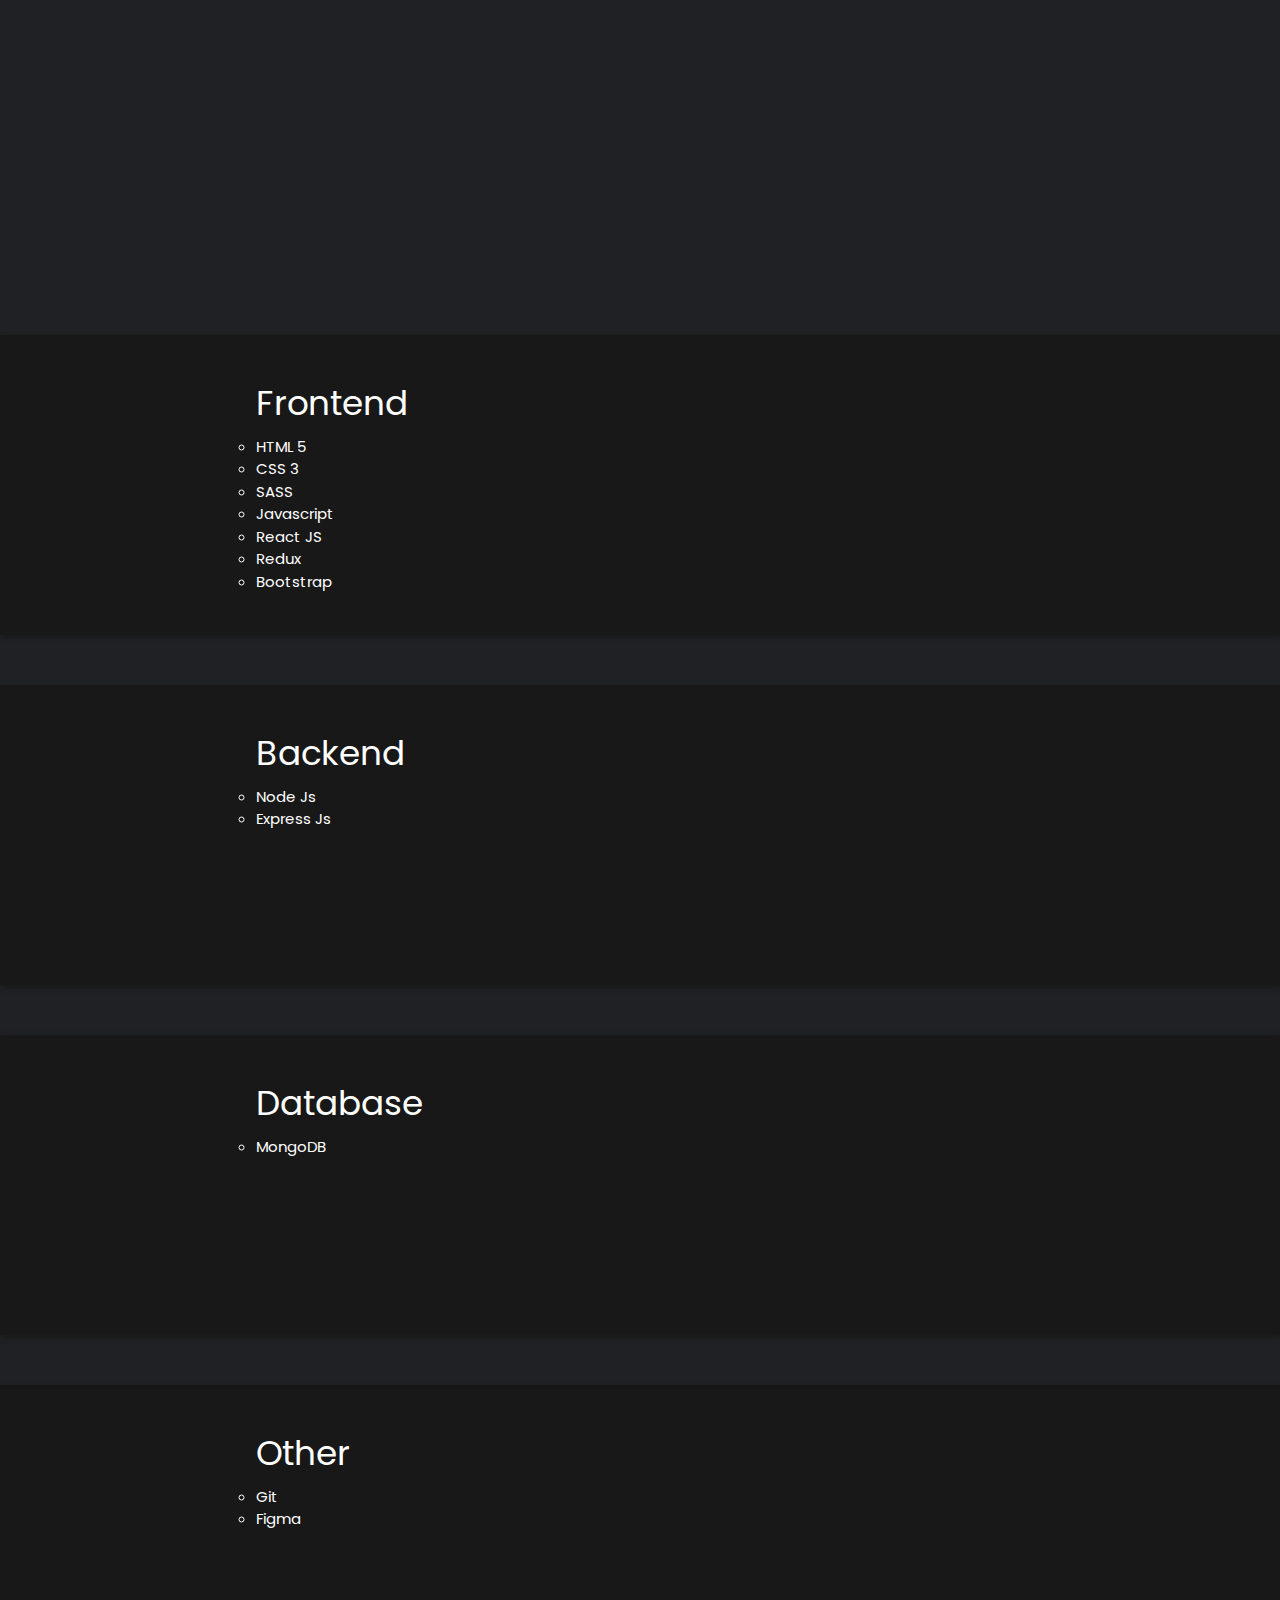
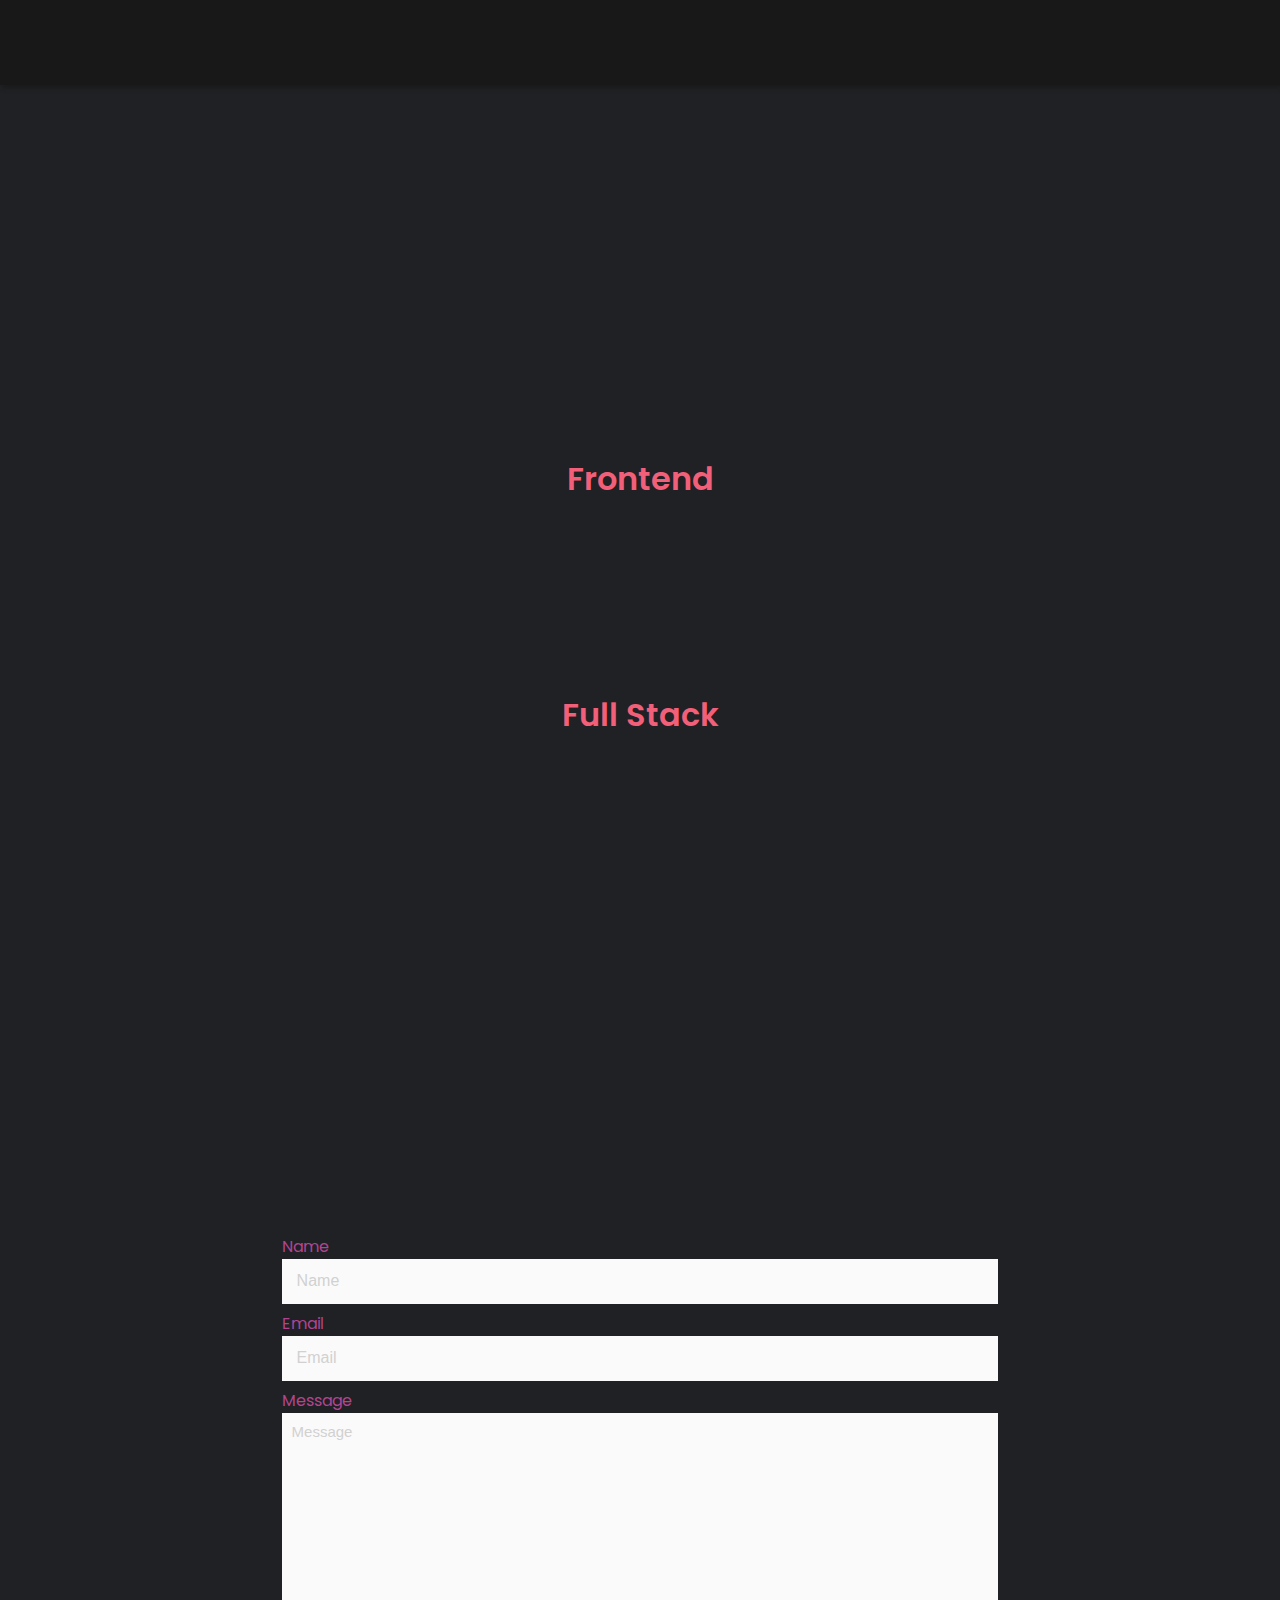
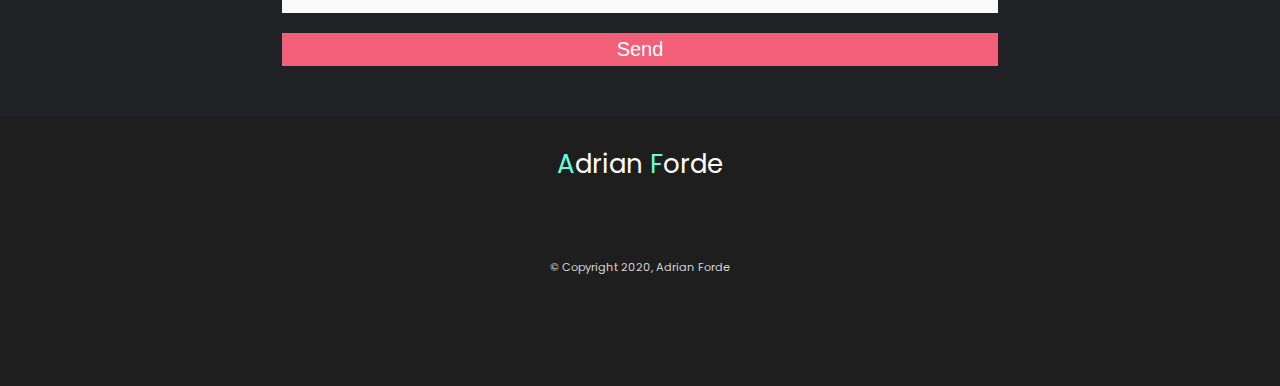
==== commit 13514dc3: "Uncommented the header tag" ====
--- a/index.html
+++ b/index.html
@@ -92,7 +92,7 @@
             </div>
           </div>
         </nav>
-        <!-- <header></header> -->
+        <header></header>
 
         <!-- About Section Start -->
         <section id="aboutme">
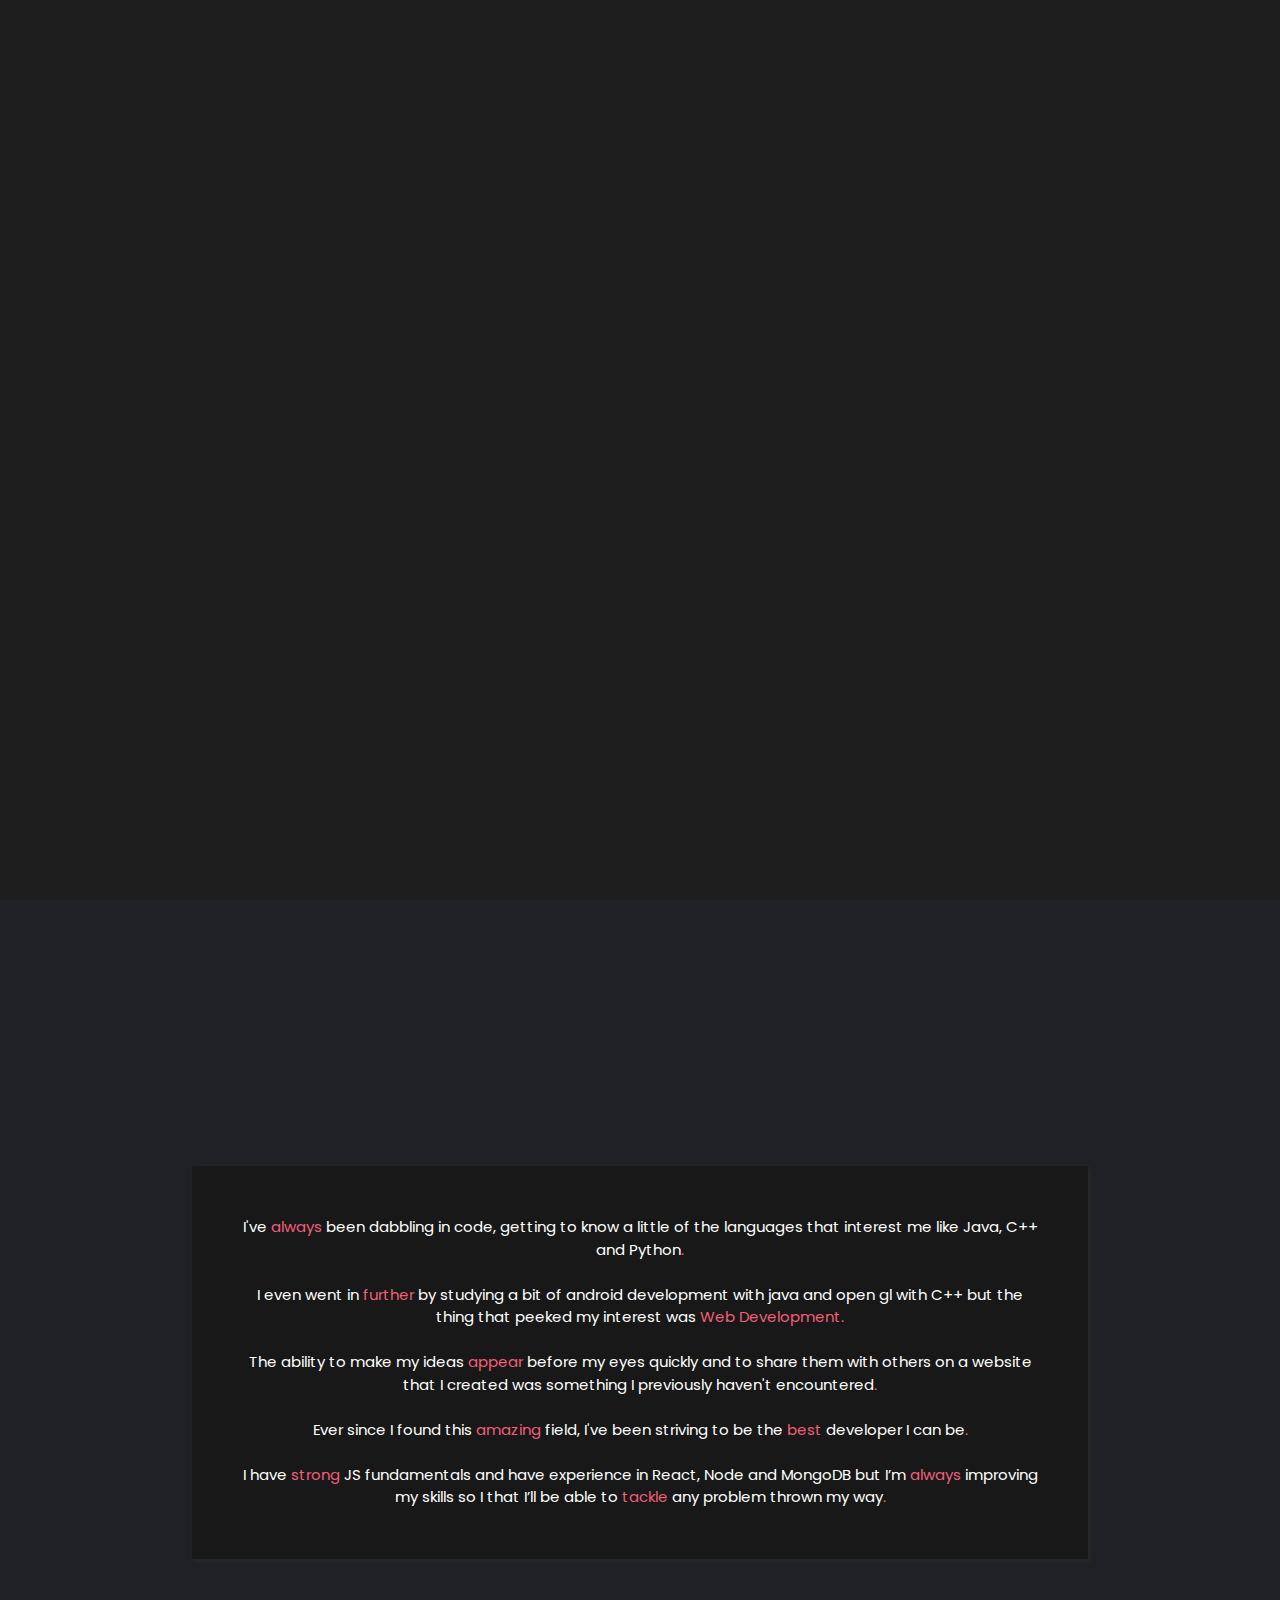
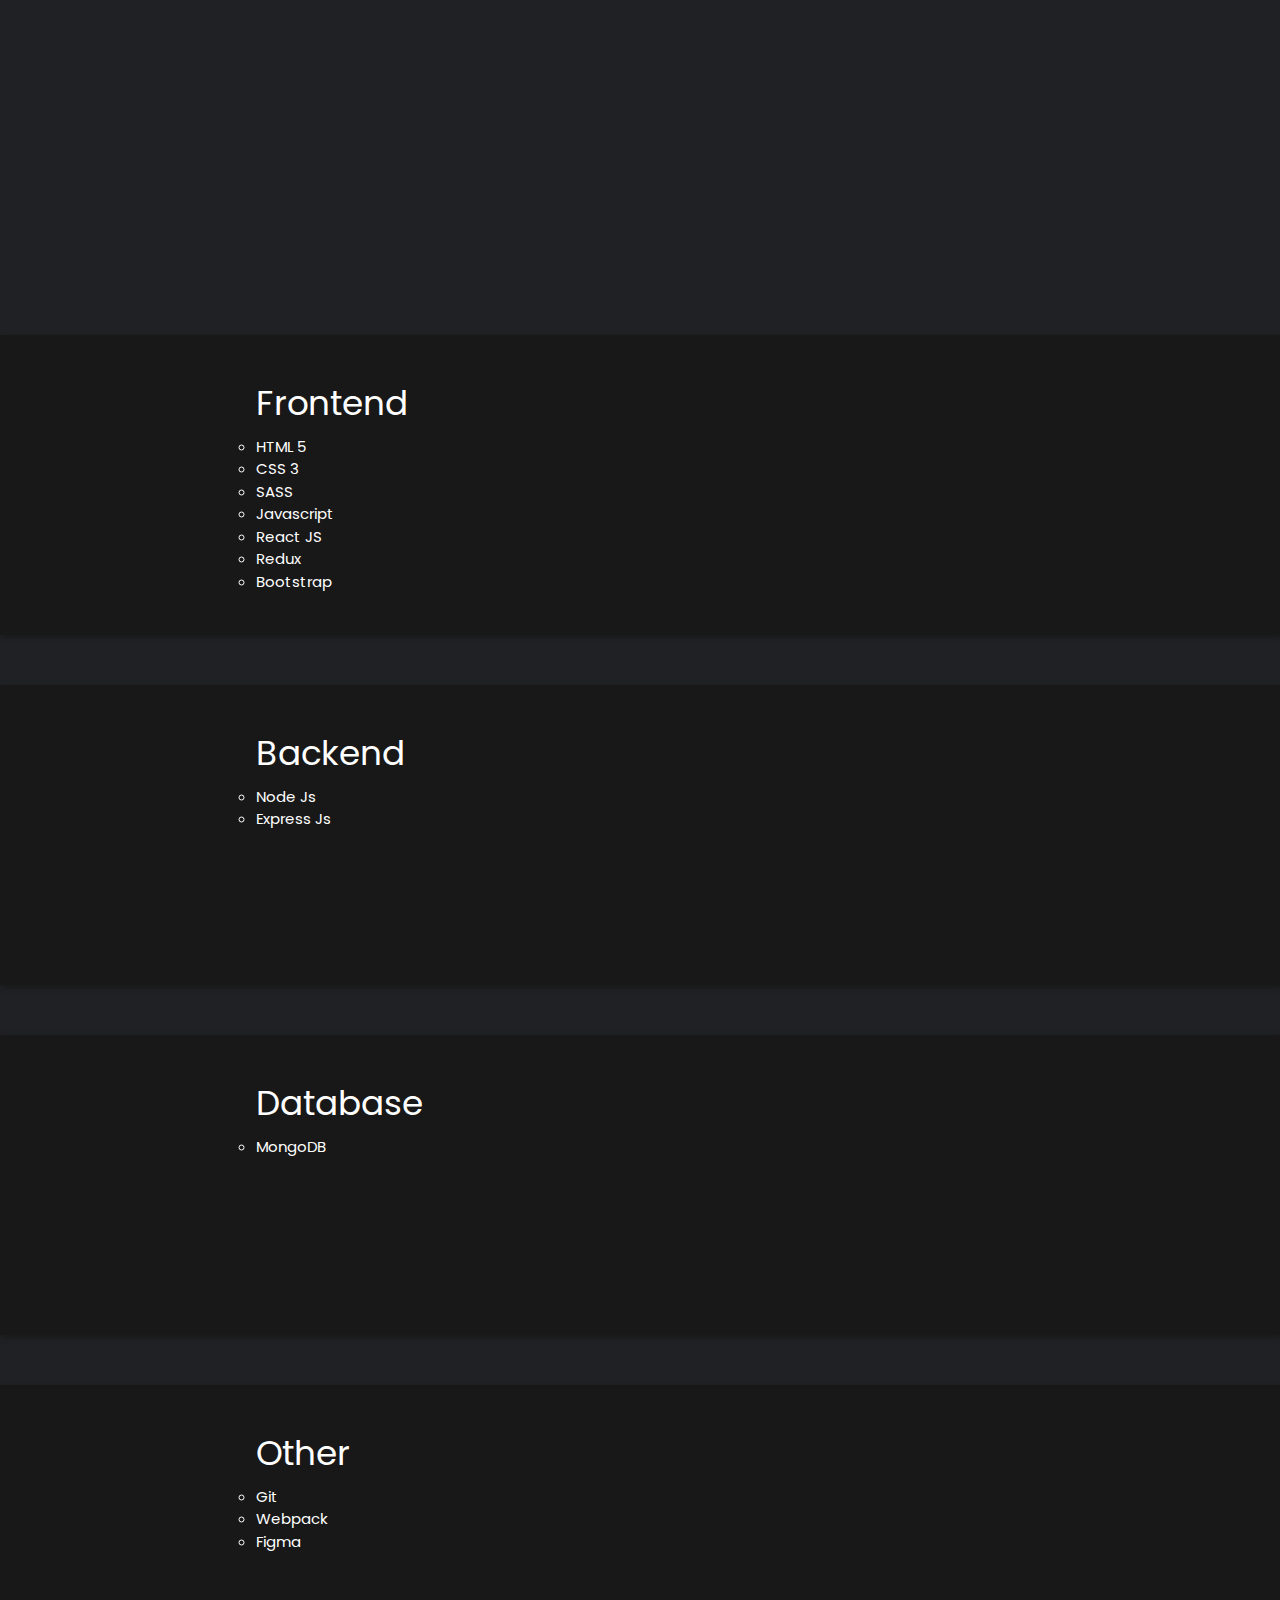
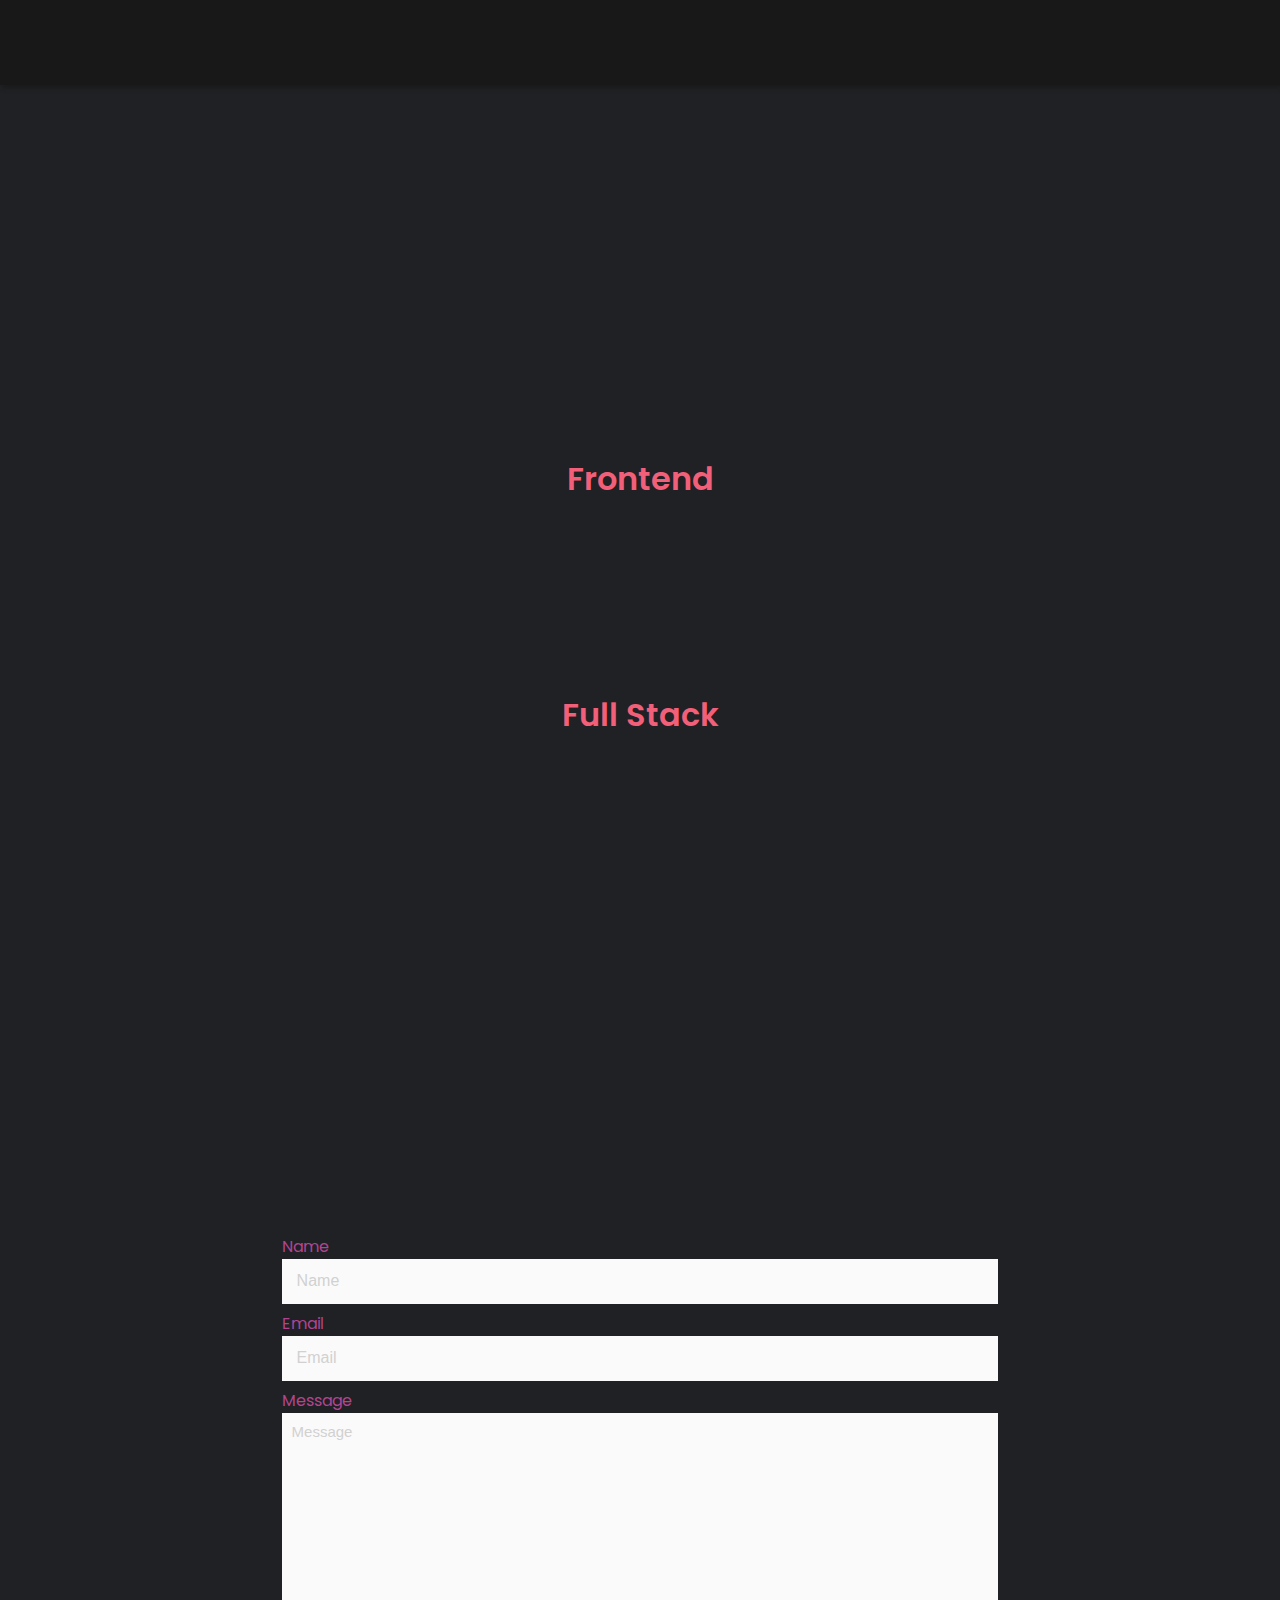
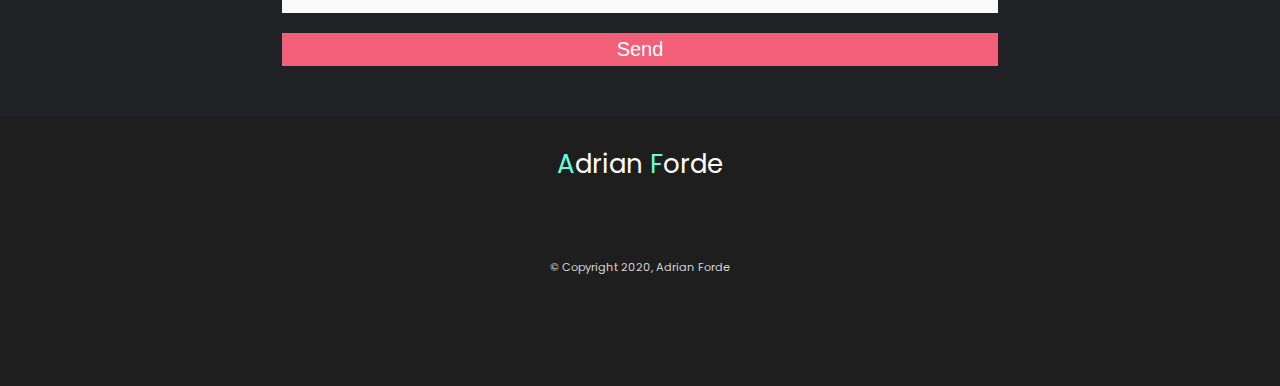
==== commit 31fd0343: "Added webpack to other skills" ====
--- a/index.html
+++ b/index.html
@@ -1,11 +1,26 @@
 <!DOCTYPE html>
 <html lang="en">
   <head>
+    <!-- Global site tag (gtag.js) - Google Analytics -->
+    <script
+      async
+      src="https://www.googletagmanager.com/gtag/js?id=UA-152576571-1"
+    ></script>
+    <script>
+      window.dataLayer = window.dataLayer || [];
+      function gtag() {
+        dataLayer.push(arguments);
+      }
+      gtag('js', new Date());
+
+      gtag('config', 'UA-152576571-1');
+    </script>
+
     <meta charset="UTF-8" />
     <meta name="viewport" content="width=device-width, initial-scale=1.0" />
 
     <!-- Favicon -->
-    <link rel="icon" type="image/png" href="/favicon.png" />
+    <link rel='icon' href='favicon.ico' type='image/x-icon'/ >
 
     <!-- Materialize CSS -->
     <!-- Compiled and minified CSS -->
@@ -163,6 +178,16 @@
 
             <div class="section-name-decoration"></div>
             <div class="about-me">
+              <div
+                class="about-me-graphic-left"
+                id="about-dot"
+                data-parallax-scroll="-1"
+              ></div>
+              <div
+                class="about-me-graphic-right"
+                id="about-dot"
+                data-parallax-scroll="-1.5"
+              ></div>
               <p
                 class="about-me-text text-xs md:text-sm max-h-full absolute text-center"
               >
@@ -201,16 +226,6 @@
                 that I’ll be able to <span class="peach-color">tackle</span> any
                 problem thrown my way<span class="peach-color">.</span>
               </p>
-              <div
-                class="about-me-graphic-left"
-                id="about-dot"
-                data-parallax-scroll="-1"
-              ></div>
-              <div
-                class="about-me-graphic-right"
-                id="about-dot"
-                data-parallax-scroll="-1.5"
-              ></div>
             </div>
           </div>
         </section>
@@ -337,6 +352,7 @@
                 <h4>Other</h4>
                 <ul>
                   <li>Git</li>
+                  <li>Webpack</li>
                   <li>Figma</li>
                 </ul>
               </div>
--- a/styles.css
+++ b/styles.css
@@ -246,7 +246,7 @@
 }
 
 .logo .information {
-  margin-top: 30px;
+  margin-top: 0px;
   text-align: center;
   font-weight: 300;
   letter-spacing: 5px;
@@ -458,12 +458,18 @@
 }
 
 .about-me {
-  text-align: center;
+  position: relative;
+}
+
+.about-me p {
+  text-align: center;
+  -webkit-box-shadow: 2px 2px 5px #2c2b2b;
+          box-shadow: 2px 2px 5px #2c2b2b;
+  background: #181818;
+  position: relative;
   padding: 50px;
-  background: #181818;
-  -webkit-box-shadow: 2px 2px 5px #181818;
-          box-shadow: 2px 2px 5px #181818;
-  position: relative;
+  display: block;
+  z-index: 10;
 }
 
 .about-me-graphic-left {
@@ -663,9 +669,9 @@
 .individual-project-img-container {
   display: block;
   margin: auto;
-  -webkit-transform: translateY(-50%);
-          transform: translateY(-50%);
-  opacity: 0;
+  -webkit-transform: translateY(0%);
+          transform: translateY(0%);
+  opacity: 1;
 }
 
 .individual-project-img-container img {
@@ -693,6 +699,8 @@
 }
 
 .individual-project-information h3 span {
+  -webkit-transform: translateY(-50px);
+          transform: translateY(-50px);
   font-size: 3vw;
   top: -100;
   opacity: 0;
@@ -741,6 +749,8 @@
       -ms-flex-align: center;
           align-items: center;
   opacity: 0;
+  -webkit-transform: translateY(-20px);
+          transform: translateY(-20px);
 }
 
 .individual-project-description-links-container h5 {
